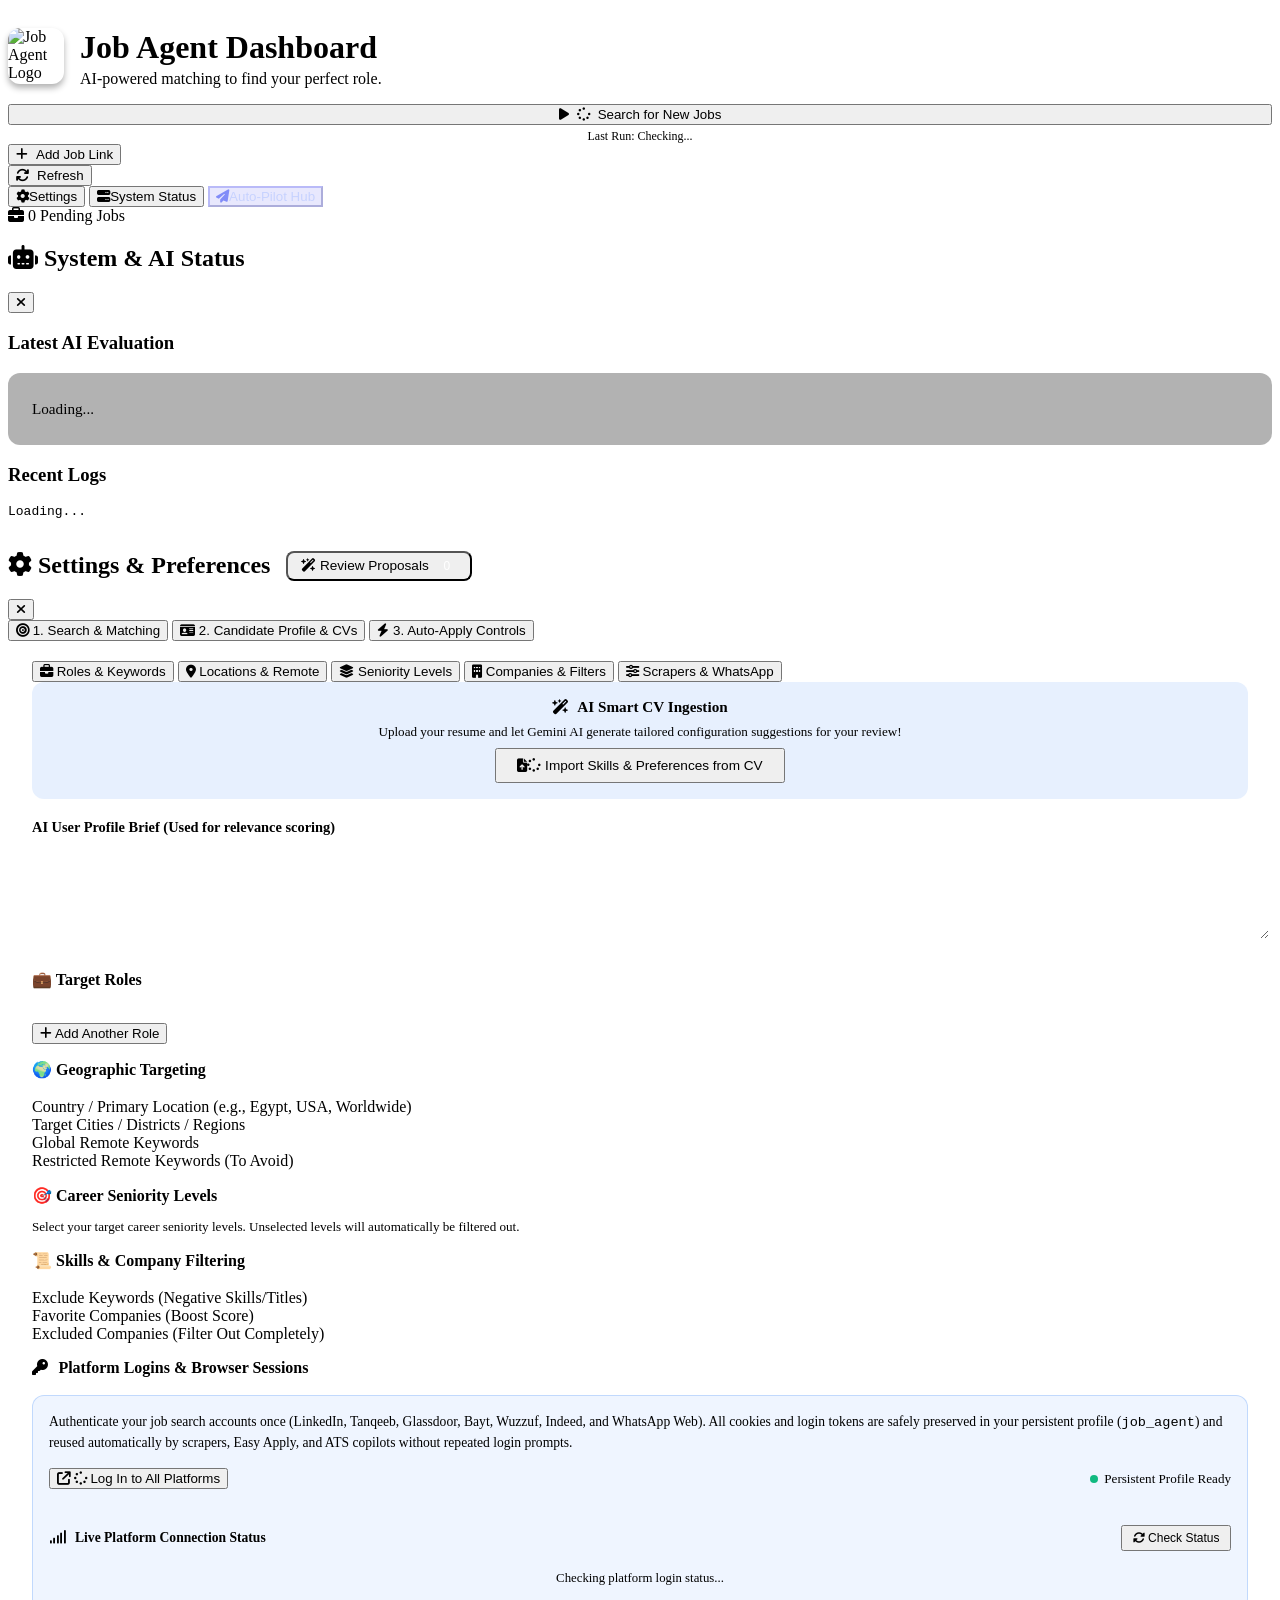
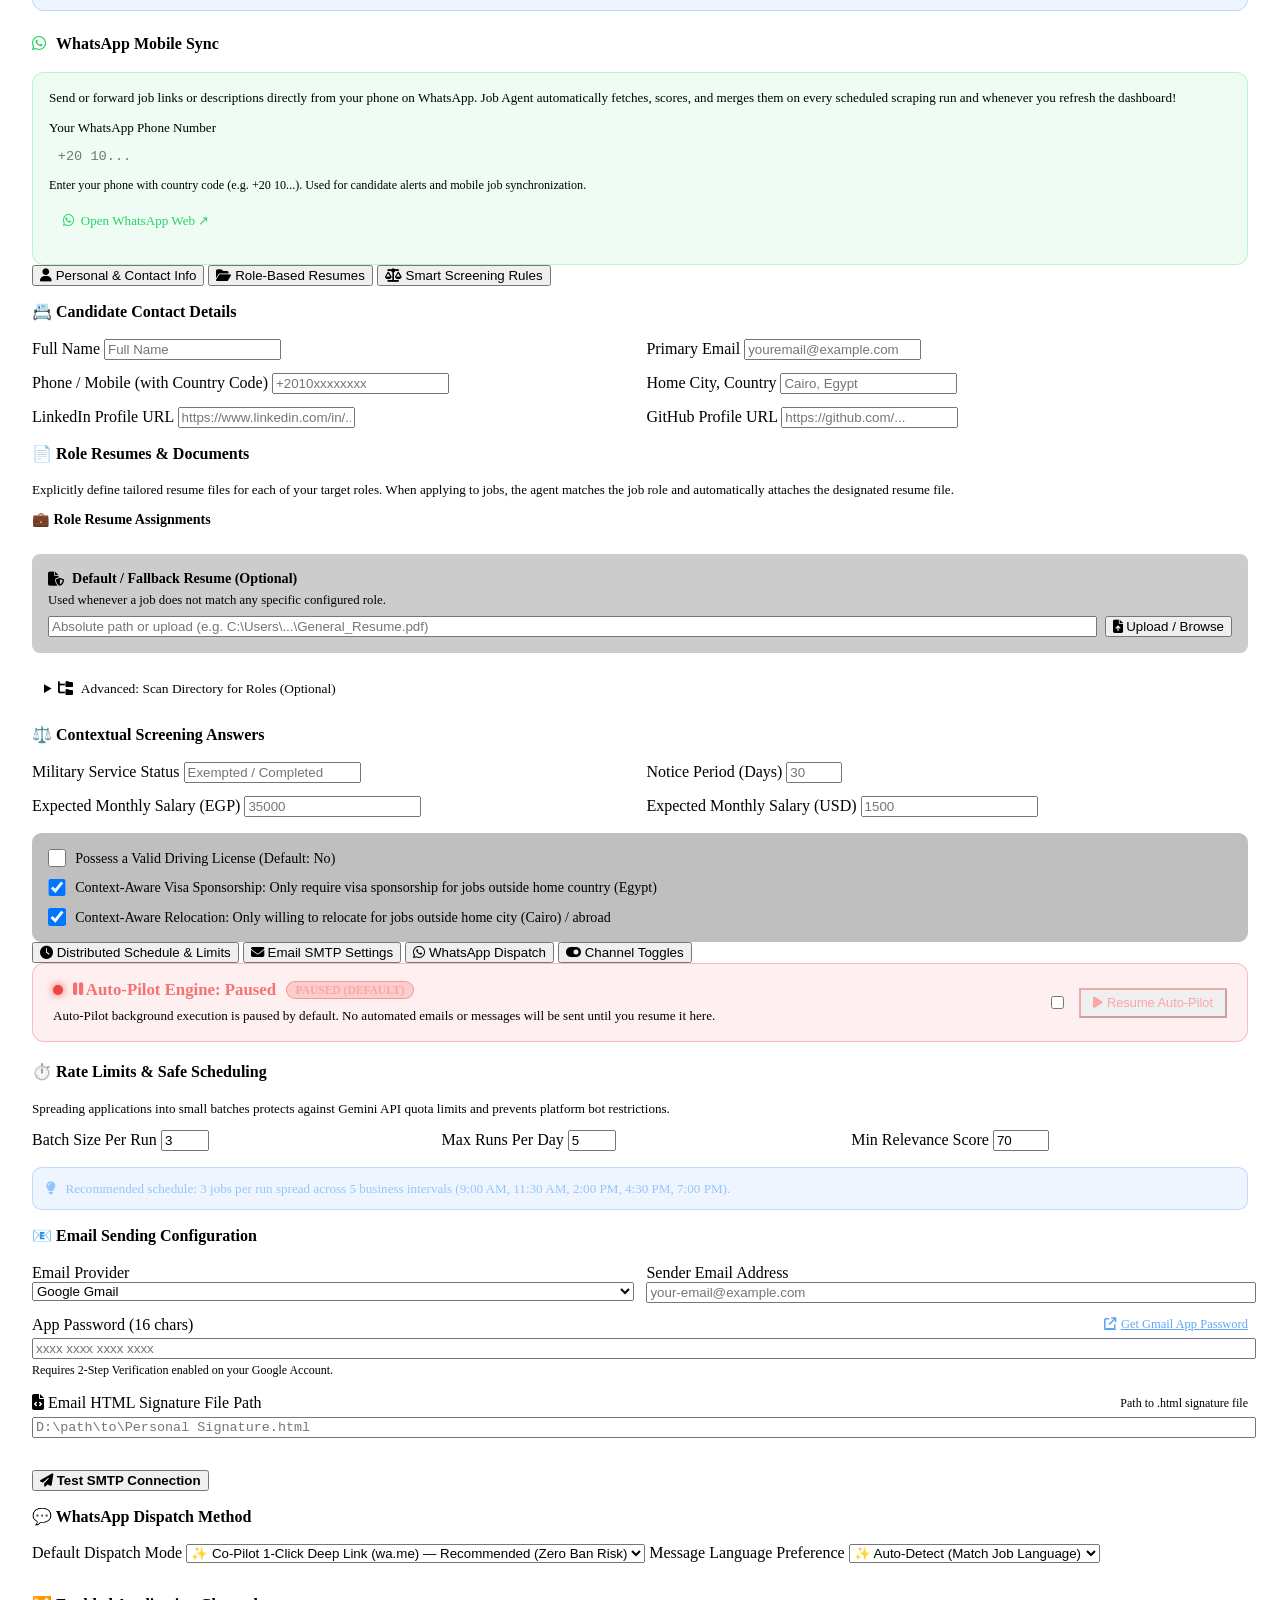
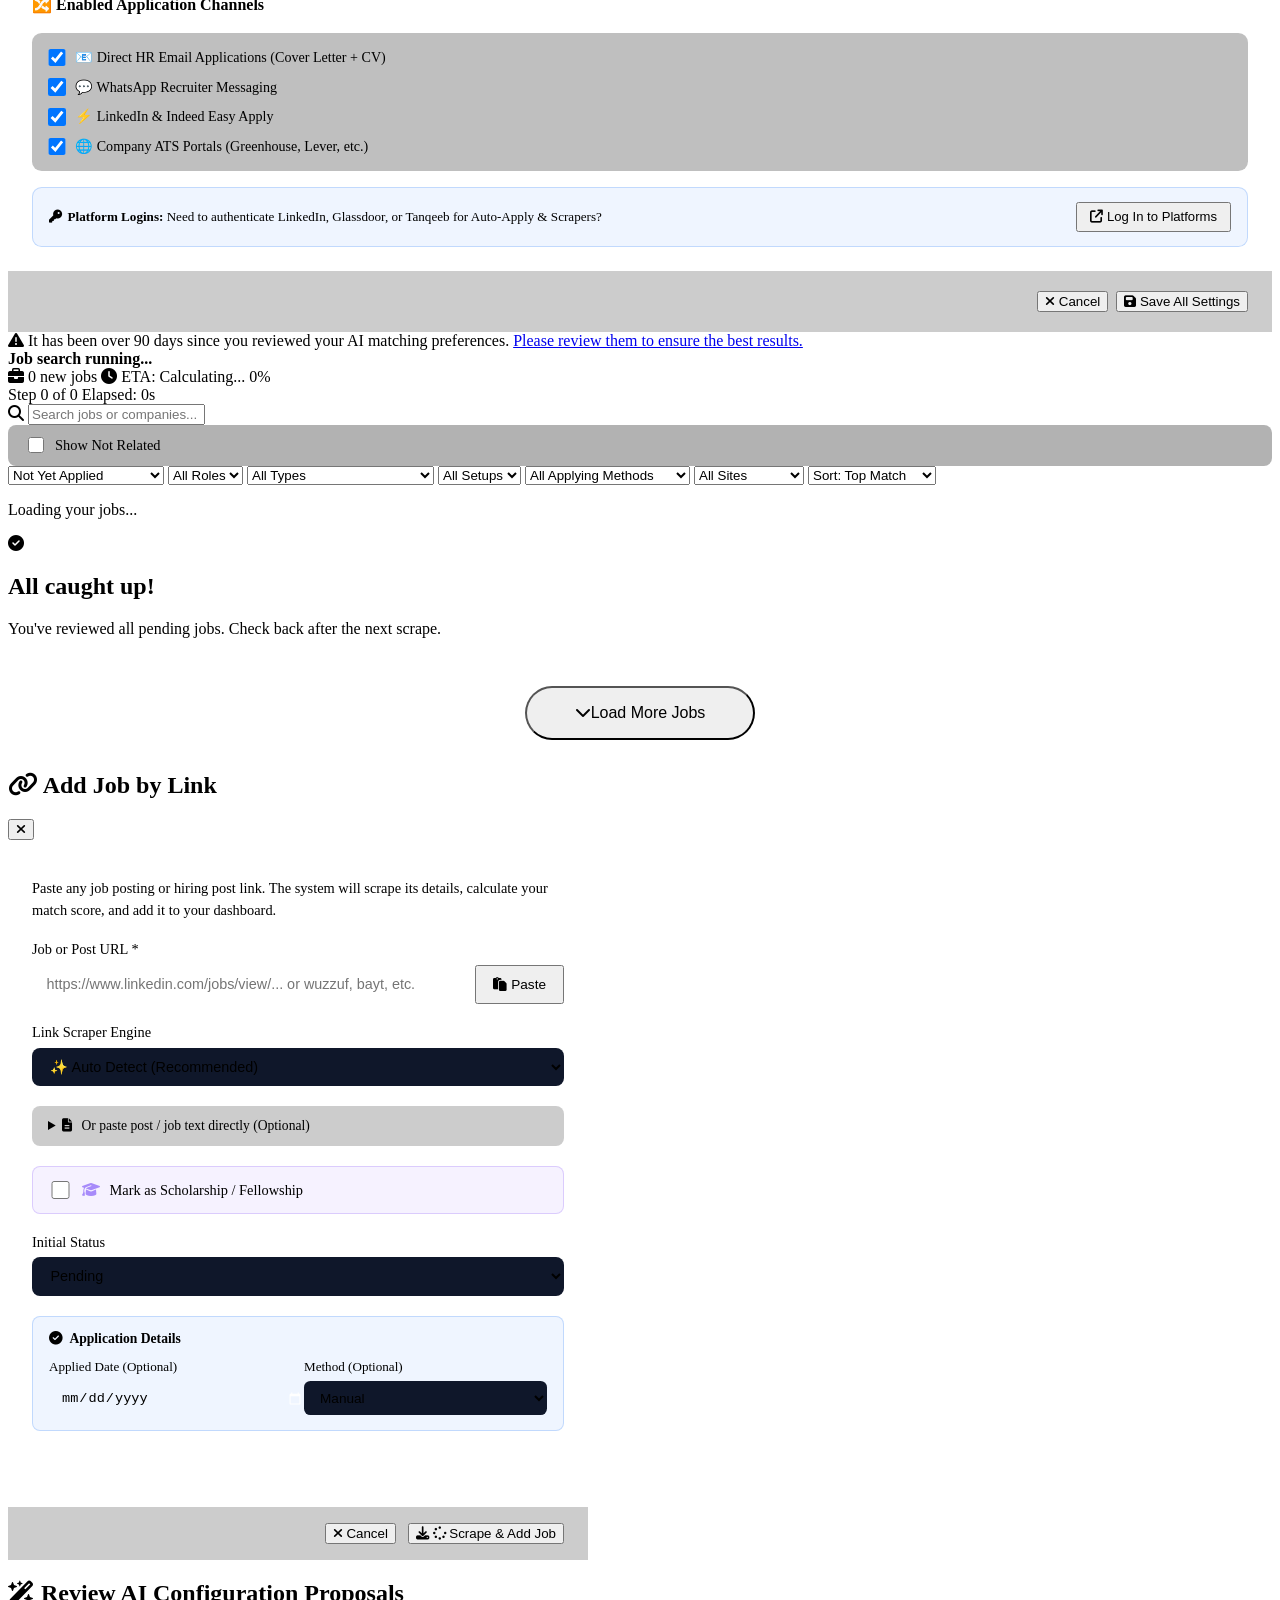
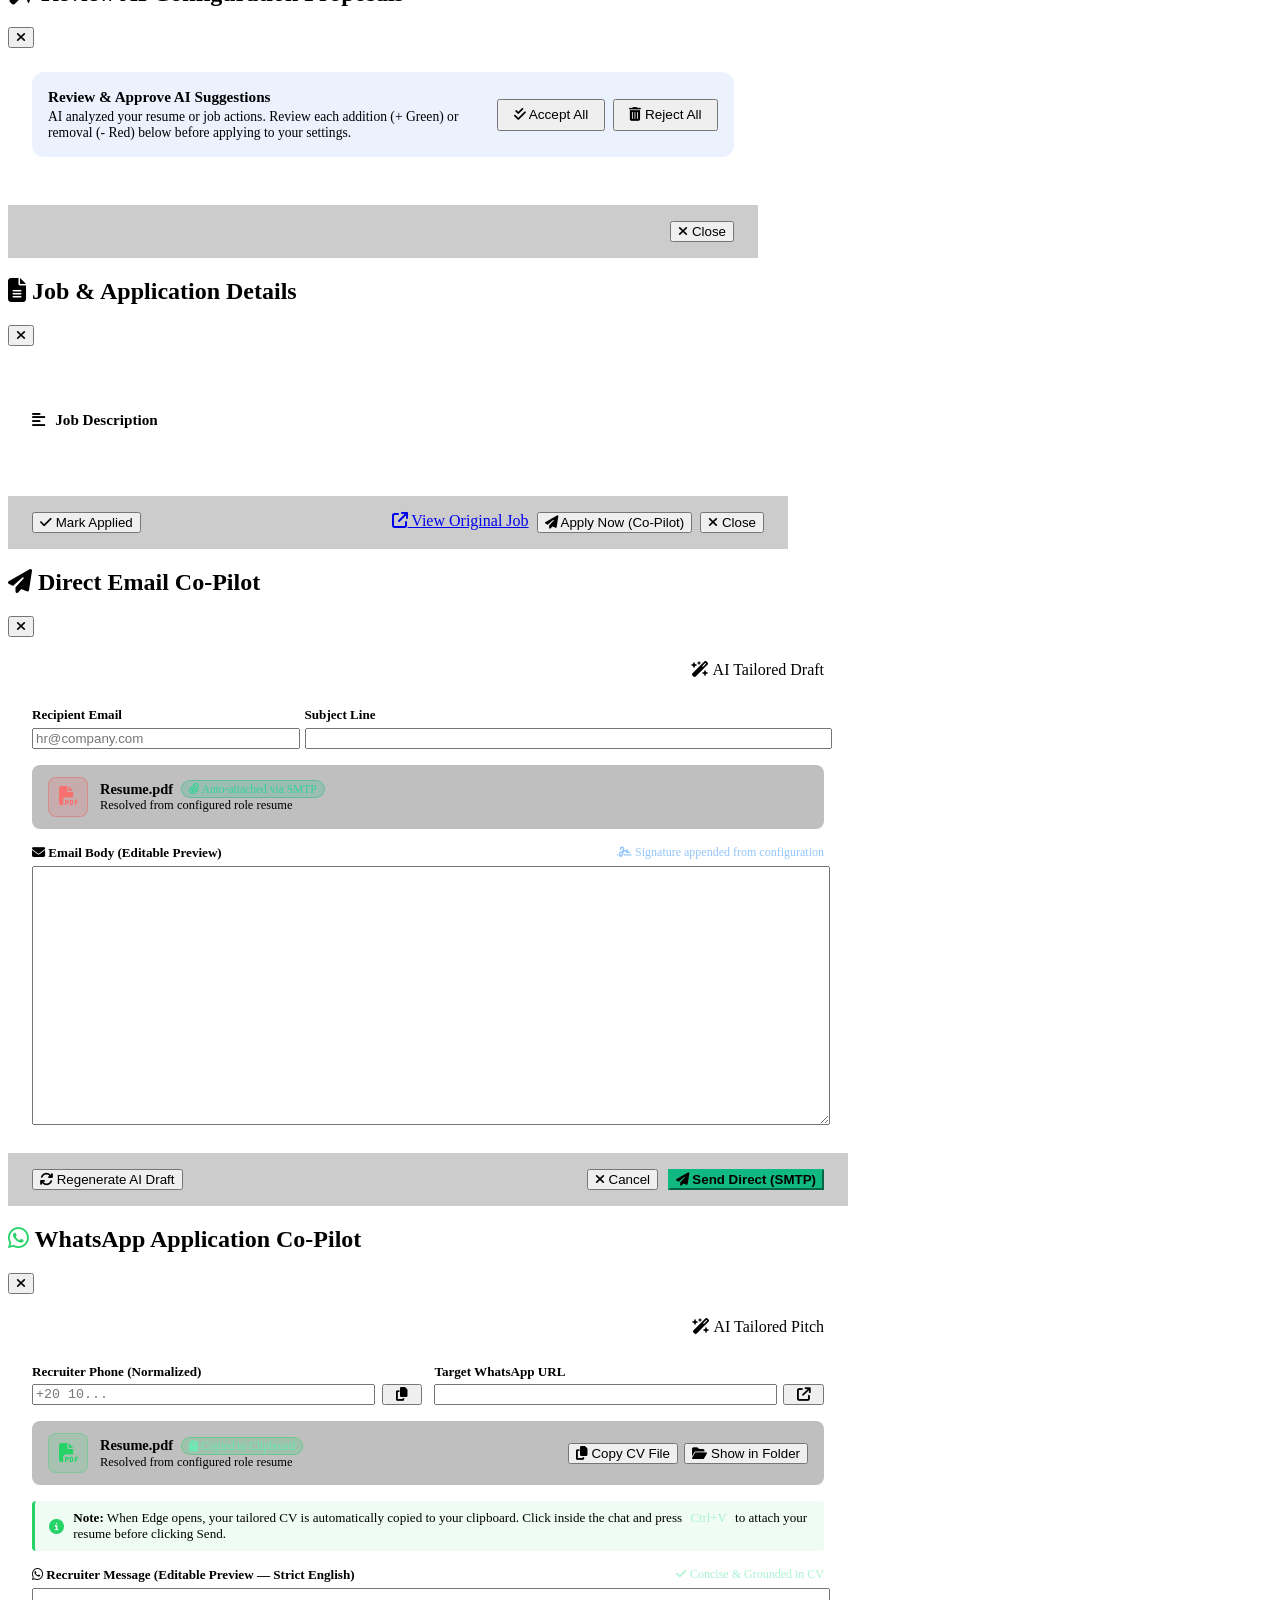
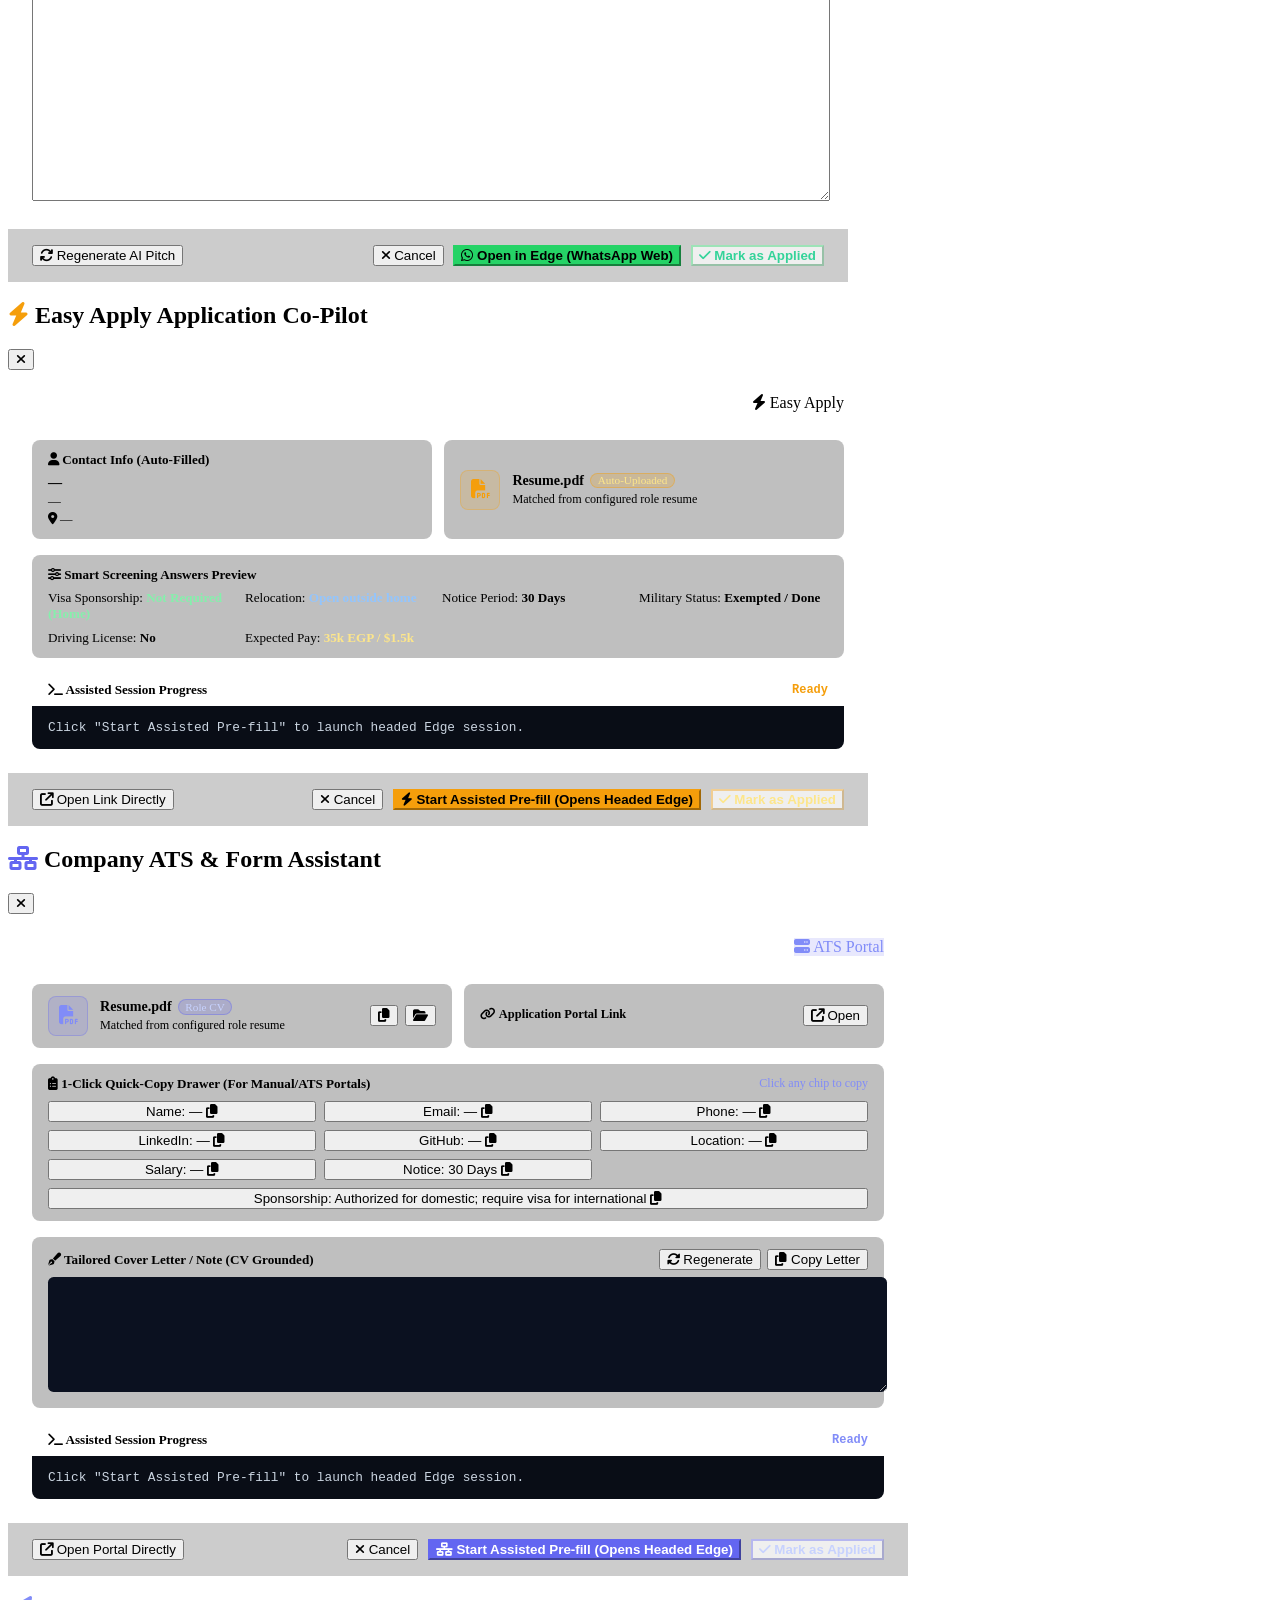
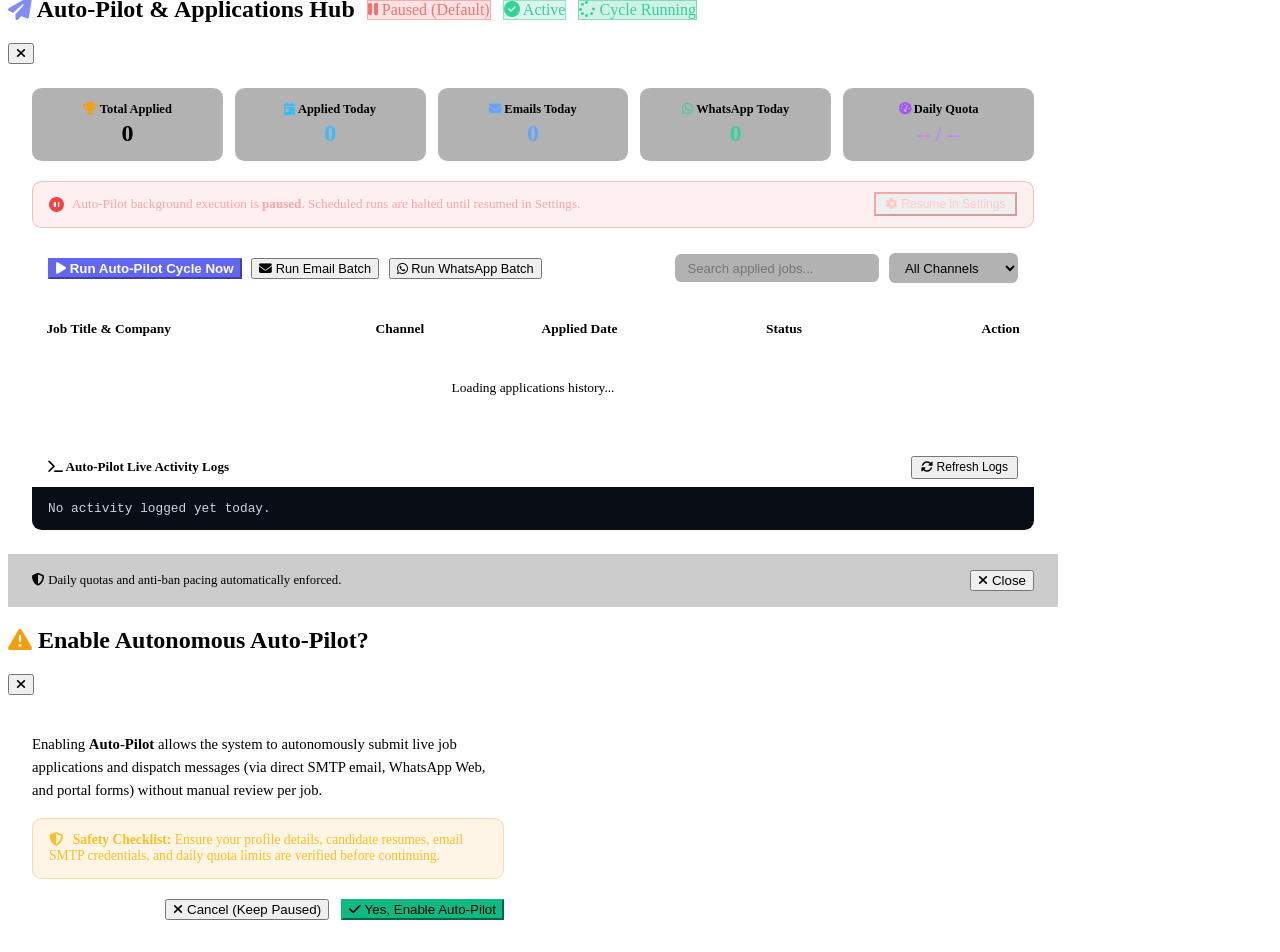
==== web/static/index.html @ 7f7d8764 "feat(scorer): implement role-scoped semantic ontology and normalizer (fixes #10) - implement inflect" ====
<!DOCTYPE html>
<html lang="en">
<head>
    <meta charset="UTF-8">
    <meta name="viewport" content="width=device-width, initial-scale=1.0">
    <title>Job Dashboard</title>
    <link rel="preconnect" href="https://fonts.googleapis.com">
    <link rel="preconnect" href="https://fonts.gstatic.com" crossorigin>
    <link href="https://fonts.googleapis.com/css2?family=Inter:wght@300;400;500;600;700&display=swap" rel="stylesheet">
    <link rel="stylesheet" href="/static/style.css">
    <link rel="stylesheet" href="https://cdnjs.cloudflare.com/ajax/libs/font-awesome/6.4.0/css/all.min.css">
    <script src="/static/marked.min.js"></script>
</head>
<body>
    <div class="app-container">
        <header>
            <div class="header-content" style="display: flex; align-items: center; gap: 1rem;">
                <img src="/static/logo.png" alt="Job Agent Logo" style="height: 3.5rem; width: 3.5rem; border-radius: 0.75rem; box-shadow: 0 4px 6px rgba(0,0,0,0.3);">
                <div>
                    <h1 style="margin-bottom: 0.25rem;">Job Agent <span class="highlight">Dashboard</span></h1>
                    <p style="margin-top: 0;">AI-powered matching to find your perfect role.</p>
                </div>
            </div>
            <div class="stats" style="flex-wrap: wrap; justify-content: flex-end;">
        <div style="display: flex; flex-direction: column; align-items: stretch; gap: 0.25rem;">
            <button class="btn btn-primary" id="run-scraper-btn" onclick="runScraper()" style="display: flex; align-items: center; justify-content: center; gap: 0.5rem; height: 100%;">
                <i class="fa-solid fa-play" id="scraper-icon"></i><i class="fa-solid fa-spinner fa-spin hidden" id="scraper-spinner"></i><span id="scraper-text">Search for New Jobs</span>
            </button>
            <span id="last-run-text" style="font-size: 0.75rem; color: var(--text-muted); text-align: center;">Last Run: Checking...</span>
        </div>
        <button class="btn btn-primary" id="add-job-link-btn" onclick="showAddJobModal()" style="display: flex; align-items: center; justify-content: center; gap: 0.5rem;">
            <i class="fa-solid fa-plus"></i><span>Add Job Link</span>
        </button>
        <button class="btn btn-secondary" id="refresh-btn" onclick="refreshDashboard()" title="Fetch WhatsApp messages, rescore jobs & refresh dashboard (Shortcut: F5 or Ctrl+R)" style="display: flex; align-items: center; justify-content: center; gap: 0.5rem;">
            <i class="fa-solid fa-arrows-rotate" id="refresh-icon"></i><span>Refresh</span>
        </button>
        <button class="btn btn-secondary" onclick="showSettings()" style="position: relative;">
            <i class="fa-solid fa-gear"></i>Settings
            <span id="settings-notification" class="hidden" style="position: absolute; top: -5px; right: -5px; width: 12px; height: 12px; background-color: var(--danger); border-radius: 50%; border: 2px solid var(--bg-main); box-shadow: 0 0 8px var(--danger);"></span>
        </button>
        <button class="btn btn-secondary" onclick="showSystemStatus()"><i class="fa-solid fa-server"></i>System Status</button>
        <button class="btn btn-secondary" onclick="showApplicationsHub()" style="background: rgba(99, 102, 241, 0.15); border-color: rgba(99, 102, 241, 0.35); color: #c7d2fe;">
            <i class="fa-solid fa-paper-plane" style="color: #818cf8;"></i>Auto-Pilot Hub
        </button>
        <div class="stat-box" style="white-space: nowrap;">
            <i class="fa-solid fa-briefcase"></i>
            <span id="job-count">0</span> Pending Jobs
        </div>
    </div>
        </header>

        <!-- System Status Modal -->
        <div id="status-modal" class="modal hidden">
            <div class="modal-content">
                <div class="modal-header">
                    <h2><i class="fa-solid fa-robot"></i> System & AI Status</h2>
                    <button class="close-btn" onclick="hideSystemStatus()"><i class="fa-solid fa-xmark"></i></button>
                </div>
                <div class="modal-body">
                    <h3>Latest AI Evaluation</h3>
                    <div id="eval-text" class="markdown-content" style="background: rgba(0,0,0,0.3); padding: 1.5rem; border-radius: 0.75rem; color: var(--text-main); font-size: 0.95rem; line-height: 1.6; border: 1px solid var(--card-border);">Loading...</div>
                    <h3>Recent Logs</h3>
                    <pre id="log-text" style="max-height: 300px; overflow-y: auto;">Loading...</pre>
                </div>
            </div>
        </div>

        <!-- Settings Modal -->
        <div id="settings-modal" class="modal hidden">
            <div class="modal-content settings-content">
                <div class="modal-header">
                    <div style="display: flex; align-items: center; gap: 1rem;">
                        <h2><i class="fa-solid fa-gear"></i> Settings & Preferences</h2>
                        <button class="btn btn-secondary" onclick="openProposalsModal()" id="open-proposals-btn" style="padding: 0.35rem 0.8rem; font-size: 0.85rem; border-radius: 0.5rem;">
                            <i class="fa-solid fa-wand-magic-sparkles" style="color: var(--accent);"></i> Review Proposals <span id="proposals-badge" style="background: var(--accent); color: white; border-radius: 99px; padding: 1px 7px; font-size: 0.75rem; margin-left: 4px;" class="hidden">0</span>
                        </button>
                    </div>
                    <button class="close-btn" onclick="hideSettings()"><i class="fa-solid fa-xmark"></i></button>
                </div>

                <!-- Main Section Navigation Tabs -->
                <div class="settings-nav-tabs">
                    <button type="button" class="settings-nav-tab active" id="tab-sec-matching" onclick="switchSettingsSection('matching')">
                        <i class="fa-solid fa-bullseye"></i> 1. Search & Matching
                    </button>
                    <button type="button" class="settings-nav-tab" id="tab-sec-profile" onclick="switchSettingsSection('profile')">
                        <i class="fa-solid fa-id-card"></i> 2. Candidate Profile & CVs
                    </button>
                    <button type="button" class="settings-nav-tab" id="tab-sec-auto-apply" onclick="switchSettingsSection('auto-apply')">
                        <i class="fa-solid fa-bolt"></i> 3. Auto-Apply Controls
                    </button>
                </div>

                <div class="modal-body" style="padding: 1.25rem 1.5rem 1.5rem;">
                    <!-- ========================================== -->
                    <!-- SECTION 1: SEARCH & MATCHING               -->
                    <!-- ========================================== -->
                    <div id="section-matching" class="settings-section-pane active">
                        <!-- SubSection Pills -->
                        <div class="settings-subnav-pills">
                            <button type="button" class="settings-subnav-pill active" id="pill-matching-roles" onclick="switchSettingsSubSection('matching', 'roles')">
                                <i class="fa-solid fa-briefcase"></i> Roles & Keywords
                            </button>
                            <button type="button" class="settings-subnav-pill" id="pill-matching-locations" onclick="switchSettingsSubSection('matching', 'locations')">
                                <i class="fa-solid fa-location-dot"></i> Locations & Remote
                            </button>
                            <button type="button" class="settings-subnav-pill" id="pill-matching-seniority" onclick="switchSettingsSubSection('matching', 'seniority')">
                                <i class="fa-solid fa-layer-group"></i> Seniority Levels
                            </button>
                            <button type="button" class="settings-subnav-pill" id="pill-matching-companies" onclick="switchSettingsSubSection('matching', 'companies')">
                                <i class="fa-solid fa-building"></i> Companies & Filters
                            </button>
                            <button type="button" class="settings-subnav-pill" id="pill-matching-scrapers" onclick="switchSettingsSubSection('matching', 'scrapers')">
                                <i class="fa-solid fa-sliders"></i> Scrapers & WhatsApp
                            </button>
                        </div>

                        <!-- SubPane 1.1: Roles & Keywords -->
                        <div id="subpane-matching-roles" class="settings-subsection-pane active">
                            <div style="background: rgba(59, 130, 246, 0.12); border: 1px dashed var(--accent); padding: 1rem; border-radius: 0.75rem; text-align: center; margin-bottom: 1.2rem; display: flex; flex-direction: column; align-items: center; gap: 0.5rem;">
                                <span style="font-size: 0.95rem; font-weight: 600; color: var(--text-main);"><i class="fa-solid fa-wand-magic-sparkles" style="color: var(--accent); margin-right: 0.5rem;"></i>AI Smart CV Ingestion</span>
                                <p style="margin: 0; font-size: 0.82rem; color: var(--text-muted);">Upload your resume and let Gemini AI generate tailored configuration suggestions for your review!</p>
                                <input type="file" id="cv-upload-input" accept=".pdf,.docx,.txt,.md" style="display: none;" onchange="handleCVUpload(this.files)">
                                <button type="button" class="btn btn-primary" onclick="document.getElementById('cv-upload-input').click()" id="upload-cv-btn" style="padding: 0.5rem 1.25rem; font-size: 0.85rem;">
                                    <i class="fa-solid fa-file-arrow-up" id="cv-btn-icon"></i><i class="fa-solid fa-spinner fa-spin hidden" id="cv-btn-spinner"></i> <span id="cv-btn-text">Import Skills & Preferences from CV</span>
                                </button>
                            </div>

                            <label style="font-size: 0.9rem; font-weight: 600; color: var(--text-main); margin-bottom: 0.3rem;">AI User Profile Brief (Used for relevance scoring)</label>
                            <textarea id="config-user-brief" rows="4" class="input-field" style="width: 100%; padding: 0.65rem; margin-bottom: 1.2rem; background: var(--input-bg); border: 1px solid var(--card-border); border-radius: 0.4rem; color: var(--text-main); font-family: inherit; font-size: 0.85rem; line-height: 1.5;"></textarea>

                            <h3 style="margin: 0.5rem 0 0.75rem; color: var(--text-main); font-size: 1rem; border-bottom: 1px solid var(--card-border); padding-bottom: 0.4rem;">💼 Target Roles</h3>
                            <div id="roles-container" style="display: flex; flex-direction: column; gap: 0.8rem; margin-bottom: 1rem;"></div>
                            <button type="button" class="btn btn-secondary" onclick="addRoleUI()"><i class="fa-solid fa-plus"></i> Add Another Role</button>
                        </div>

                        <!-- SubPane 1.2: Locations & Remote -->
                        <div id="subpane-matching-locations" class="settings-subsection-pane">
                            <h3 style="margin-bottom: 0.75rem; color: var(--text-main); font-size: 1rem; border-bottom: 1px solid var(--card-border); padding-bottom: 0.4rem;">🌍 Geographic Targeting</h3>
                            <label>Country / Primary Location (e.g., Egypt, USA, Worldwide)</label>
                            <div id="config-location"></div>
                            
                            <label style="margin-top: 0.8rem;">Target Cities / Districts / Regions</label>
                            <div id="config-target-locations"></div>

                            <label style="margin-top: 0.8rem;">Global Remote Keywords</label>
                            <div id="config-global-remote"></div>

                            <label style="margin-top: 0.8rem;">Restricted Remote Keywords (To Avoid)</label>
                            <div id="config-restricted-remote"></div>
                        </div>

                        <!-- SubPane 1.3: Seniority Levels -->
                        <div id="subpane-matching-seniority" class="settings-subsection-pane">
                            <h3 style="margin-bottom: 0.5rem; color: var(--text-main); font-size: 1rem; border-bottom: 1px solid var(--card-border); padding-bottom: 0.4rem;">🎯 Career Seniority Levels</h3>
                            <p style="margin: 0 0 0.8rem; font-size: 0.82rem; color: var(--text-muted);">
                                Select your target career seniority levels. Unselected levels will automatically be filtered out.
                            </p>
                            <div id="config-career-levels" class="career-levels-container"></div>
                        </div>

                        <!-- SubPane 1.4: Companies & Skills -->
                        <div id="subpane-matching-companies" class="settings-subsection-pane">
                            <h3 style="margin-bottom: 0.75rem; color: var(--text-main); font-size: 1rem; border-bottom: 1px solid var(--card-border); padding-bottom: 0.4rem;">📜 Skills & Company Filtering</h3>
                            <label>Exclude Keywords (Negative Skills/Titles)</label>
                            <div id="pending-exclude-keywords"></div>
                            <div id="config-exclude-keywords"></div>
                            
                            <label style="margin-top: 0.8rem;">Favorite Companies (Boost Score)</label>
                            <div id="pending-favorite-companies"></div>
                            <div id="config-favorite-companies"></div>
                            
                            <label style="margin-top: 0.8rem;">Excluded Companies (Filter Out Completely)</label>
                            <div id="pending-excluded-companies"></div>
                            <div id="config-excluded-companies"></div>
                        </div>

                        <!-- SubPane 1.5: Scraper Automation & WhatsApp -->
                        <div id="subpane-matching-scrapers" class="settings-subsection-pane">
                            <h3 style="margin-bottom: 0.75rem; color: var(--text-main); font-size: 1rem; border-bottom: 1px solid var(--card-border); padding-bottom: 0.4rem;">
                                <i class="fa-solid fa-key" style="color: var(--accent); margin-right: 0.4rem;"></i> Platform Logins & Browser Sessions
                            </h3>
                            <div style="background: rgba(59, 130, 246, 0.08); border: 1px solid rgba(59, 130, 246, 0.25); border-radius: 0.75rem; padding: 1rem; margin-bottom: 1.5rem;">
                                <p style="margin-top: 0; font-size: 0.85rem; color: var(--text-muted); line-height: 1.45;">
                                    Authenticate your job search accounts once (LinkedIn, Tanqeeb, Glassdoor, Bayt, Wuzzuf, Indeed, and WhatsApp Web). All cookies and login tokens are safely preserved in your persistent profile (<code>job_agent</code>) and reused automatically by scrapers, Easy Apply, and ATS copilots without repeated login prompts.
                                </p>
                                <div style="display: flex; align-items: center; justify-content: space-between; flex-wrap: wrap; gap: 0.75rem; margin-top: 1rem;">
                                    <div style="display: flex; gap: 0.5rem; flex-wrap: wrap; align-items: center;">
                                        <button type="button" class="btn btn-primary" id="btn-launch-login" onclick="launchLoginHelper()">
                                            <i class="fa-solid fa-arrow-up-right-from-square" id="login-btn-icon"></i>
                                            <i class="fa-solid fa-spinner fa-spin hidden" id="login-btn-spinner"></i>
                                            <span id="login-btn-text">Log In to All Platforms</span>
                                        </button>

                                    </div>
                                    <div id="login-status-badge" style="display: flex; align-items: center; gap: 0.4rem; font-size: 0.82rem; color: var(--text-muted);">
                                        <span style="display: inline-block; width: 8px; height: 8px; border-radius: 50%; background: #10B981;"></span>
                                        <span>Persistent Profile Ready</span>
                                    </div>
                                </div>

                                <div style="margin-top: 1.25rem; border-top: 1px solid var(--card-border); padding-top: 1rem;">
                                    <div style="display: flex; justify-content: space-between; align-items: center; margin-bottom: 0.75rem;">
                                        <span style="font-size: 0.85rem; font-weight: 600; color: var(--text-main);">
                                            <i class="fa-solid fa-signal" style="color: var(--accent); margin-right: 0.35rem;"></i> Live Platform Connection Status
                                        </span>
                                        <button type="button" class="btn btn-secondary btn-sm" onclick="loadPlatformAuthStatus(true)" style="font-size: 0.75rem; padding: 0.25rem 0.6rem;">
                                            <i class="fa-solid fa-rotate" id="refresh-auth-icon"></i> Check Status
                                        </button>
                                    </div>
                                    <div id="platforms-status-grid" style="display: grid; grid-template-columns: repeat(auto-fill, minmax(200px, 1fr)); gap: 0.65rem;">
                                        <div style="grid-column: 1/-1; text-align: center; color: var(--text-muted); font-size: 0.8rem; padding: 0.5rem;">
                                            Checking platform login status...
                                        </div>
                                    </div>
                                </div>
                            </div>

                            <h3 style="margin: 1.5rem 0 0.75rem; color: var(--text-main); font-size: 1rem; border-bottom: 1px solid var(--card-border); padding-bottom: 0.4rem;"><i class="fa-brands fa-whatsapp" style="color: #25D366; margin-right: 0.4rem;"></i> WhatsApp Mobile Sync</h3>
                            <div style="background: rgba(37, 211, 102, 0.08); border: 1px solid rgba(37, 211, 102, 0.25); border-radius: 0.75rem; padding: 1rem;">
                                <p style="margin-top: 0; font-size: 0.82rem; color: var(--text-muted); line-height: 1.4;">
                                    Send or forward job links or descriptions directly from your phone on WhatsApp. Job Agent automatically fetches, scores, and merges them on every scheduled scraping run and whenever you refresh the dashboard!
                                </p>
                                <div style="display: flex; flex-direction: column; gap: 0.75rem;">
                                    <div>
                                        <label style="display: block; font-size: 0.82rem; margin-bottom: 0.25rem;">Your WhatsApp Phone Number</label>
                                        <div style="position: relative;">
                                            <input type="text" id="whatsapp-sync-phone" placeholder="+20 10..." class="input-field" style="width: 100%; box-sizing: border-box; padding: 0.55rem; background: var(--input-bg); border: 1px solid var(--card-border); border-radius: 0.4rem; color: var(--text-main); font-size: 0.85rem; font-family: monospace;">
                                        </div>
                                        <p style="margin: 0.35rem 0 0; font-size: 0.76rem; color: var(--text-muted);">
                                            Enter your phone with country code (e.g. +20 10...). Used for candidate alerts and mobile job synchronization.
                                        </p>
                                    </div>
                                    <div id="whatsapp-link-container" style="display: flex; align-items: center; gap: 0.6rem; flex-wrap: wrap;">
                                        <a id="whatsapp-open-chat-btn" href="https://web.whatsapp.com" target="_blank" class="btn btn-secondary" style="display: inline-flex; align-items: center; gap: 0.45rem; font-size: 0.82rem; padding: 0.45rem 0.85rem; color: #25D366; border-color: rgba(37, 211, 102, 0.4); text-decoration: none;">
                                            <i class="fa-brands fa-whatsapp"></i> Open WhatsApp Web ↗
                                        </a>
                                    </div>
                                    <div id="whatsapp-status-badge" style="font-size: 0.8rem; color: var(--text-muted);"></div>
                                </div>
                            </div>
                        </div>
                    </div>

                    <!-- ========================================== -->
                    <!-- SECTION 2: CANDIDATE PROFILE & MULTI-ROLE CV -->
                    <!-- ========================================== -->
                    <div id="section-profile" class="settings-section-pane">
                        <!-- SubSection Pills -->
                        <div class="settings-subnav-pills">
                            <button type="button" class="settings-subnav-pill active" id="pill-profile-personal" onclick="switchSettingsSubSection('profile', 'personal')">
                                <i class="fa-solid fa-user"></i> Personal & Contact Info
                            </button>
                            <button type="button" class="settings-subnav-pill" id="pill-profile-resumes" onclick="switchSettingsSubSection('profile', 'resumes')">
                                <i class="fa-solid fa-folder-open"></i> Role-Based Resumes
                            </button>
                            <button type="button" class="settings-subnav-pill" id="pill-profile-screening" onclick="switchSettingsSubSection('profile', 'screening')">
                                <i class="fa-solid fa-scale-balanced"></i> Smart Screening Rules
                            </button>
                        </div>

                        <!-- SubPane 2.1: Personal & Contact Info -->
                        <div id="subpane-profile-personal" class="settings-subsection-pane active">
                            <h3 style="margin-bottom: 0.75rem; color: var(--text-main); font-size: 1rem; border-bottom: 1px solid var(--card-border); padding-bottom: 0.4rem;">📇 Candidate Contact Details</h3>
                            <div style="display: grid; grid-template-columns: 1fr 1fr; gap: 0.8rem;">
                                <div>
                                    <label>Full Name</label>
                                    <input type="text" id="profile-full-name" placeholder="Full Name">
                                </div>
                                <div>
                                    <label>Primary Email</label>
                                    <input type="email" id="profile-email" placeholder="youremail@example.com">
                                </div>
                                <div>
                                    <label>Phone / Mobile (with Country Code)</label>
                                    <input type="text" id="profile-phone" placeholder="+2010xxxxxxxx">
                                </div>
                                <div>
                                    <label>Home City, Country</label>
                                    <input type="text" id="profile-city-country" placeholder="Cairo, Egypt">
                                </div>
                                <div>
                                    <label>LinkedIn Profile URL</label>
                                    <input type="url" id="profile-linkedin" placeholder="https://www.linkedin.com/in/...">
                                </div>
                                <div>
                                    <label>GitHub Profile URL</label>
                                    <input type="url" id="profile-github" placeholder="https://github.com/...">
                                </div>
                            </div>
                        </div>

                        <!-- SubPane 2.2: Role Resumes & Documents -->
                        <div id="subpane-profile-resumes" class="settings-subsection-pane">
                            <h3 style="margin-bottom: 0.75rem; color: var(--text-main); font-size: 1rem; border-bottom: 1px solid var(--card-border); padding-bottom: 0.4rem;">📄 Role Resumes & Documents</h3>
                            <p style="font-size: 0.82rem; color: var(--text-muted); margin-bottom: 0.8rem;">
                                Explicitly define tailored resume files for each of your target roles. When applying to jobs, the agent matches the job role and automatically attaches the designated resume file.
                            </p>
                            
                            <label style="font-size: 0.88rem; font-weight: 600; color: var(--text-main); margin-bottom: 0.4rem; display: block;">💼 Role Resume Assignments</label>
                            <div id="role-resumes-overview-list" style="display: flex; flex-direction: column; gap: 0.75rem; margin-bottom: 1.25rem;"></div>

                            <div style="background: rgba(0, 0, 0, 0.2); border: 1px solid var(--card-border); border-radius: 0.5rem; padding: 1rem; margin-bottom: 1rem;">
                                <label style="font-weight: 600; font-size: 0.88rem; color: var(--text-main); margin-bottom: 0.35rem; display: flex; align-items: center; gap: 0.5rem;">
                                    <i class="fa-solid fa-file-shield" style="color: var(--accent);"></i> Default / Fallback Resume (Optional)
                                </label>
                                <p style="font-size: 0.8rem; color: var(--text-muted); margin: 0 0 0.5rem 0;">Used whenever a job does not match any specific configured role.</p>
                                <div style="display: flex; gap: 0.5rem; align-items: center;">
                                    <input type="text" id="profile-default-resume" style="flex: 1;" placeholder="Absolute path or upload (e.g. C:\Users\...\General_Resume.pdf)">
                                    <input type="file" id="default-resume-upload-input" accept=".pdf,.docx,.txt" style="display: none;" onchange="handleDefaultResumeUpload(this.files)">
                                    <button type="button" class="btn btn-secondary" onclick="document.getElementById('default-resume-upload-input').click()" style="white-space: nowrap;">
                                        <i class="fa-solid fa-file-arrow-up"></i> Upload / Browse
                                    </button>
                                </div>
                            </div>

                            <details style="background: rgba(255, 255, 255, 0.02); border: 1px solid var(--card-border); border-radius: 0.5rem; padding: 0.75rem;">
                                <summary style="cursor: pointer; font-size: 0.84rem; font-weight: 500; color: var(--text-muted); outline: none;">
                                    <i class="fa-solid fa-folder-tree" style="margin-right: 5px;"></i> Advanced: Scan Directory for Roles (Optional)
                                </summary>
                                <div style="margin-top: 0.8rem;">
                                    <label style="font-size: 0.82rem;">Base Resume Directory</label>
                                    <div style="display: flex; gap: 0.5rem; margin-bottom: 0.75rem;">
                                        <input type="text" id="profile-resume-dir" style="flex: 1;" placeholder="Folder containing role subfolders with PDFs">
                                        <button type="button" class="btn btn-secondary" onclick="triggerScanResumesUI()" style="white-space: nowrap;">
                                            <i class="fa-solid fa-arrows-rotate" id="scan-resumes-icon"></i> Scan Folders
                                        </button>
                                    </div>
                                    <div id="resume-scan-results" style="display: flex; flex-direction: column; gap: 0.5rem; background: rgba(0,0,0,0.25); border: 1px solid var(--card-border); border-radius: 0.4rem; padding: 0.75rem; font-size: 0.82rem;">
                                        <div style="color: var(--text-muted);">Enter a directory and click "Scan Folders" if you want to inspect local folders.</div>
                                    </div>
                                </div>
                            </details>
                        </div>

                        <!-- SubPane 2.3: Smart Screening Rules -->
                        <div id="subpane-profile-screening" class="settings-subsection-pane">
                            <h3 style="margin-bottom: 0.75rem; color: var(--text-main); font-size: 1rem; border-bottom: 1px solid var(--card-border); padding-bottom: 0.4rem;">⚖️ Contextual Screening Answers</h3>
                            <div style="display: grid; grid-template-columns: 1fr 1fr; gap: 0.8rem; margin-bottom: 1rem;">
                                <div>
                                    <label>Military Service Status</label>
                                    <input type="text" id="screening-military" placeholder="Exempted / Completed">
                                </div>
                                <div>
                                    <label>Notice Period (Days)</label>
                                    <input type="number" id="screening-notice" min="0" max="180" placeholder="30">
                                </div>
                                <div>
                                    <label>Expected Monthly Salary (EGP)</label>
                                    <input type="number" id="screening-salary-egp" placeholder="35000">
                                </div>
                                <div>
                                    <label>Expected Monthly Salary (USD)</label>
                                    <input type="number" id="screening-salary-usd" placeholder="1500">
                                </div>
                            </div>

                            <div style="background: rgba(0,0,0,0.25); border: 1px solid var(--card-border); border-radius: 0.6rem; padding: 1rem; display: flex; flex-direction: column; gap: 0.75rem;">
                                <label style="display: flex; align-items: center; gap: 0.6rem; cursor: pointer; color: var(--text-main); font-size: 0.88rem;">
                                    <input type="checkbox" id="screening-driving" style="width: 1.1rem; height: 1.1rem; margin: 0; accent-color: var(--accent);">
                                    <span>Possess a Valid Driving License (Default: No)</span>
                                </label>
                                <label style="display: flex; align-items: center; gap: 0.6rem; cursor: pointer; color: var(--text-main); font-size: 0.88rem;">
                                    <input type="checkbox" id="screening-sponsorship-rule" checked style="width: 1.1rem; height: 1.1rem; margin: 0; accent-color: var(--accent);">
                                    <span>Context-Aware Visa Sponsorship: Only require visa sponsorship for jobs outside home country (Egypt)</span>
                                </label>
                                <label style="display: flex; align-items: center; gap: 0.6rem; cursor: pointer; color: var(--text-main); font-size: 0.88rem;">
                                    <input type="checkbox" id="screening-relocate-rule" checked style="width: 1.1rem; height: 1.1rem; margin: 0; accent-color: var(--accent);">
                                    <span>Context-Aware Relocation: Only willing to relocate for jobs outside home city (Cairo) / abroad</span>
                                </label>
                            </div>
                        </div>
                    </div>

                    <!-- ========================================== -->
                    <!-- SECTION 3: AUTO-APPLY CONTROLS             -->
                    <!-- ========================================== -->
                    <div id="section-auto-apply" class="settings-section-pane">
                        <!-- SubSection Pills -->
                        <div class="settings-subnav-pills">
                            <button type="button" class="settings-subnav-pill active" id="pill-apply-schedule" onclick="switchSettingsSubSection('auto-apply', 'schedule')">
                                <i class="fa-solid fa-clock"></i> Distributed Schedule & Limits
                            </button>
                            <button type="button" class="settings-subnav-pill" id="pill-apply-email" onclick="switchSettingsSubSection('auto-apply', 'email')">
                                <i class="fa-solid fa-envelope"></i> Email SMTP Settings
                            </button>
                            <button type="button" class="settings-subnav-pill" id="pill-apply-whatsapp" onclick="switchSettingsSubSection('auto-apply', 'whatsapp')">
                                <i class="fa-brands fa-whatsapp"></i> WhatsApp Dispatch
                            </button>
                            <button type="button" class="settings-subnav-pill" id="pill-apply-channels" onclick="switchSettingsSubSection('auto-apply', 'channels')">
                                <i class="fa-solid fa-toggle-on"></i> Channel Toggles
                            </button>
                        </div>

                        <!-- SubPane 3.1: Schedule & Limits -->
                        <div id="subpane-apply-schedule" class="settings-subsection-pane active">
                            <!-- Master Auto-Pilot Pause / Resume Card -->
                            <div id="autopilot-status-card" style="background: rgba(239, 68, 68, 0.08); border: 1px solid rgba(239, 68, 68, 0.3); border-radius: 0.75rem; padding: 1rem 1.25rem; margin-bottom: 1.25rem; transition: all 0.3s ease;">
                                <div style="display: flex; justify-content: space-between; align-items: center; gap: 1rem; flex-wrap: wrap;">
                                    <div>
                                        <div style="display: flex; align-items: center; gap: 0.6rem;">
                                            <span id="autopilot-status-indicator" style="background-color: #ef4444; width: 10px; height: 10px; border-radius: 50%; display: inline-block; box-shadow: 0 0 8px #ef4444;"></span>
                                            <strong id="autopilot-status-title" style="font-size: 1.05rem; color: #f87171;"><i class="fa-solid fa-pause"></i> Auto-Pilot Engine: Paused</strong>
                                            <span id="autopilot-status-badge" style="font-size: 0.72rem; padding: 0.15rem 0.55rem; border-radius: 999px; background: rgba(239, 68, 68, 0.2); color: #fca5a5; font-weight: 700; border: 1px solid rgba(239, 68, 68, 0.4);">PAUSED (DEFAULT)</span>
                                        </div>
                                        <p id="autopilot-status-desc" style="font-size: 0.82rem; color: var(--text-muted); margin-top: 0.4rem; margin-bottom: 0; line-height: 1.45;">
                                            Auto-Pilot background execution is paused by default. No automated emails or messages will be sent until you resume it here.
                                        </p>
                                    </div>
                                    <div style="display: flex; align-items: center; gap: 0.75rem;">
                                        <label class="toggle-switch" title="Toggle Auto-Pilot execution state">
                                            <input type="checkbox" id="apply-autopilot-enabled" onchange="onAutoPilotToggleSwitchChange(this.checked)">
                                            <span class="toggle-slider"></span>
                                        </label>
                                        <button type="button" id="apply-autopilot-quick-btn" class="btn btn-secondary btn-sm" onclick="toggleAutoPilotQuickAction()" style="font-size: 0.8rem; padding: 0.35rem 0.75rem; border-color: rgba(239, 68, 68, 0.4); color: #fca5a5;">
                                            <i class="fa-solid fa-play"></i> Resume Auto-Pilot
                                        </button>
                                    </div>
                                </div>
                            </div>

                            <h3 style="margin-bottom: 0.75rem; color: var(--text-main); font-size: 1rem; border-bottom: 1px solid var(--card-border); padding-bottom: 0.4rem;">⏱️ Rate Limits & Safe Scheduling</h3>
                            <p style="font-size: 0.82rem; color: var(--text-muted); margin-bottom: 0.8rem;">
                                Spreading applications into small batches protects against Gemini API quota limits and prevents platform bot restrictions.
                            </p>
                            <div style="display: grid; grid-template-columns: 1fr 1fr 1fr; gap: 0.8rem; margin-bottom: 1rem;">
                                <div>
                                    <label title="Jobs to apply to in a single scheduled run">Batch Size Per Run</label>
                                    <input type="number" id="apply-batch-size" min="1" max="10" value="3">
                                </div>
                                <div>
                                    <label title="Maximum scheduled runs distributed throughout the day">Max Runs Per Day</label>
                                    <input type="number" id="apply-max-runs" min="1" max="10" value="5">
                                </div>
                                <div>
                                    <label title="Minimum relevance score for auto-pilot">Min Relevance Score</label>
                                    <input type="number" id="apply-min-score" min="1" max="100" value="70">
                                </div>
                            </div>
                            <div style="background: rgba(59, 130, 246, 0.08); border: 1px solid rgba(59, 130, 246, 0.25); border-radius: 0.6rem; padding: 0.8rem; font-size: 0.82rem; color: #93c5fd;">
                                <i class="fa-solid fa-lightbulb" style="margin-right: 0.4rem;"></i> Recommended schedule: 3 jobs per run spread across 5 business intervals (9:00 AM, 11:30 AM, 2:00 PM, 4:30 PM, 7:00 PM).
                            </div>
                        </div>

                        <!-- SubPane 3.2: Email SMTP -->
                        <div id="subpane-apply-email" class="settings-subsection-pane">
                            <h3 style="margin-bottom: 0.75rem; color: var(--text-main); font-size: 1rem; border-bottom: 1px solid var(--card-border); padding-bottom: 0.4rem;">📧 Email Sending Configuration</h3>
                            
                            <!-- Hidden inputs for backward compatibility -->
                            <input type="hidden" id="apply-smtp-host" value="smtp.gmail.com">
                            <input type="hidden" id="apply-smtp-port" value="465">

                            <div style="display: grid; grid-template-columns: 1fr 1fr; gap: 0.8rem;">
                                <div>
                                    <label>Email Provider</label>
                                    <select id="apply-email-provider" class="input-field" onchange="onEmailProviderChange()" style="width: 100%;">
                                        <option value="gmail" selected>Google Gmail</option>
                                        <option value="office365">Microsoft Office 365 / Outlook</option>
                                    </select>
                                </div>
                                <div>
                                    <label>Sender Email Address</label>
                                    <input type="email" id="apply-smtp-email" placeholder="your-email@example.com" class="input-field" style="width: 100%;">
                                </div>
                            </div>

                            <div style="margin-top: 0.8rem;">
                                <div style="display: flex; justify-content: space-between; align-items: center; margin-bottom: 0.3rem;">
                                    <label style="margin: 0;">App Password (16 chars)</label>
                                    <a id="apply-smtp-pass-link" href="https://myaccount.google.com/apppasswords" target="_blank" rel="noopener noreferrer" style="color: #60a5fa; font-size: 0.78rem; text-decoration: underline; display: inline-flex; align-items: center; gap: 0.3rem;">
                                        <i class="fa-solid fa-arrow-up-right-from-square"></i> <span id="apply-smtp-link-text">Get Gmail App Password</span>
                                    </a>
                                </div>
                                <input type="password" id="apply-smtp-password" class="input-field" placeholder="xxxx xxxx xxxx xxxx" style="width: 100%;">
                                <div id="apply-smtp-hint" style="font-size: 0.75rem; color: var(--text-muted); margin-top: 0.25rem;">
                                    Requires 2-Step Verification enabled on your Google Account.
                                </div>
                            </div>

                            <div style="margin-top: 1rem;">
                                <label style="display: flex; align-items: center; justify-content: space-between;">
                                    <span><i class="fa-solid fa-file-code"></i> Email HTML Signature File Path</span>
                                    <span style="font-size: 0.75rem; color: var(--text-muted); font-weight: normal;">Path to .html signature file</span>
                                </label>
                                <input type="text" id="apply-email-signature" class="input-field" placeholder="D:\path\to\Personal Signature.html" style="width: 100%; font-family: monospace; font-size: 0.84rem; margin-top: 0.3rem;">
                            </div>

                            <div style="margin-top: 1.2rem; padding-top: 0.8rem; border-top: 1px solid var(--card-border); display: flex; align-items: center; gap: 0.8rem; flex-wrap: wrap;">
                                <button type="button" id="apply-test-smtp-btn" class="btn btn-secondary" onclick="sendTestSmtpEmail()" style="font-weight: 600;">
                                    <i class="fa-solid fa-paper-plane"></i> Test SMTP Connection
                                </button>
                                <div id="apply-test-smtp-result" style="display: none; font-size: 0.82rem; padding: 0.4rem 0.8rem; border-radius: 0.4rem;"></div>
                            </div>
                        </div>

                        <!-- SubPane 3.3: WhatsApp Dispatch -->
                        <div id="subpane-apply-whatsapp" class="settings-subsection-pane">
                            <h3 style="margin-bottom: 0.75rem; color: var(--text-main); font-size: 1rem; border-bottom: 1px solid var(--card-border); padding-bottom: 0.4rem;">💬 WhatsApp Dispatch Method</h3>
                            <label>Default Dispatch Mode</label>
                            <select id="apply-whatsapp-mode" class="input-field" style="margin-bottom: 1rem;">
                                <option value="deep_link" selected>✨ Co-Pilot 1-Click Deep Link (wa.me) — Recommended (Zero Ban Risk)</option>
                                <option value="web_automation">🤖 Automated Playwright WhatsApp Web Session</option>
                            </select>

                            <label>Message Language Preference</label>
                            <select id="apply-whatsapp-lang" class="input-field">
                                <option value="auto" selected>✨ Auto-Detect (Match Job Language)</option>
                                <option value="arabic">🇪🇬 Arabic Professional Pitch</option>
                                <option value="english">🇬🇧 English Professional Pitch</option>
                            </select>
                        </div>

                        <!-- SubPane 3.4: Channel Toggles -->
                        <div id="subpane-apply-channels" class="settings-subsection-pane">
                            <h3 style="margin-bottom: 0.75rem; color: var(--text-main); font-size: 1rem; border-bottom: 1px solid var(--card-border); padding-bottom: 0.4rem;">🔀 Enabled Application Channels</h3>
                            <div style="background: rgba(0,0,0,0.25); border: 1px solid var(--card-border); border-radius: 0.6rem; padding: 1rem; display: flex; flex-direction: column; gap: 0.75rem;">
                                <label style="display: flex; align-items: center; gap: 0.6rem; cursor: pointer; color: var(--text-main); font-size: 0.88rem;">
                                    <input type="checkbox" id="chan-email" checked style="width: 1.1rem; height: 1.1rem; margin: 0; accent-color: var(--accent);">
                                    <span>📧 Direct HR Email Applications (Cover Letter + CV)</span>
                                </label>
                                <label style="display: flex; align-items: center; gap: 0.6rem; cursor: pointer; color: var(--text-main); font-size: 0.88rem;">
                                    <input type="checkbox" id="chan-whatsapp" checked style="width: 1.1rem; height: 1.1rem; margin: 0; accent-color: var(--accent);">
                                    <span>💬 WhatsApp Recruiter Messaging</span>
                                </label>
                                <label style="display: flex; align-items: center; gap: 0.6rem; cursor: pointer; color: var(--text-main); font-size: 0.88rem;">
                                    <input type="checkbox" id="chan-easyapply" checked style="width: 1.1rem; height: 1.1rem; margin: 0; accent-color: var(--accent);">
                                    <span>⚡ LinkedIn & Indeed Easy Apply</span>
                                </label>
                                <label style="display: flex; align-items: center; gap: 0.6rem; cursor: pointer; color: var(--text-main); font-size: 0.88rem;">
                                    <input type="checkbox" id="chan-platform" checked style="width: 1.1rem; height: 1.1rem; margin: 0; accent-color: var(--accent);">
                                    <span>🌐 Company ATS Portals (Greenhouse, Lever, etc.)</span>
                                </label>
                            </div>

                            <div style="background: rgba(59, 130, 246, 0.08); border: 1px solid rgba(59, 130, 246, 0.25); border-radius: 0.6rem; padding: 0.85rem 1rem; margin-top: 1rem; display: flex; align-items: center; justify-content: space-between; gap: 0.75rem; flex-wrap: wrap;">
                                <div style="font-size: 0.82rem; color: var(--text-muted);">
                                    <strong style="color: var(--text-main);"><i class="fa-solid fa-key" style="color: var(--accent); margin-right: 0.35rem;"></i>Platform Logins:</strong>
                                    Need to authenticate LinkedIn, Glassdoor, or Tanqeeb for Auto-Apply & Scrapers?
                                </div>
                                <button type="button" class="btn btn-secondary btn-sm" onclick="launchLoginHelper()" style="font-size: 0.82rem; padding: 0.35rem 0.75rem;">
                                    <i class="fa-solid fa-arrow-up-right-from-square"></i> Log In to Platforms
                                </button>
                            </div>
                        </div>
                    </div>
                </div>

                <div class="modal-footer" style="padding: 1.25rem 1.5rem; border-top: 1px solid var(--card-border); display: flex; justify-content: space-between; align-items: center; background: rgba(0, 0, 0, 0.2);">
                    <span id="last-reviewed-text" style="color: var(--text-muted); font-size: 0.85rem;"></span>
                    <div style="display: flex; gap: 0.5rem;">
                        <button type="button" class="btn btn-secondary" onclick="hideSettings()"><i class="fa-solid fa-xmark"></i> Cancel</button>
                        <button type="button" class="btn btn-primary" onclick="saveSettings()"><i class="fa-solid fa-floppy-disk"></i> Save All Settings</button>
                    </div>
                </div>
            </div>
        </div>

        <div id="settings-warning" class="warning-banner hidden">
            <i class="fa-solid fa-triangle-exclamation"></i>
            It has been over 90 days since you reviewed your AI matching preferences. <a href="#" onclick="showSettings()">Please review them to ensure the best results.</a>
        </div>

        <main>
            <!-- Live Scraper Progress Bar & ETA -->
            <div id="scraper-progress-container" class="scraper-progress-card hidden">
                <div class="progress-header">
                    <div class="progress-title-group">
                        <span class="pulse-indicator"></span>
                        <strong id="progress-task">Job search running...</strong>
                    </div>
                    <div class="progress-stats-group">
                        <span id="progress-count-badge" class="progress-badge"><i class="fa-solid fa-briefcase"></i> <span id="progress-jobs-found">0</span> new jobs</span>
                        <span id="progress-eta-badge" class="progress-badge eta-badge"><i class="fa-solid fa-clock"></i> ETA: <span id="progress-eta">Calculating...</span></span>
                        <span id="progress-percent" class="progress-percent">0%</span>
                    </div>
                </div>
                <div class="progress-track">
                    <div id="progress-fill" class="progress-fill" style="width: 0%;"></div>
                </div>
                <div class="progress-footer">
                    <span id="progress-details" class="progress-details">Step 0 of 0</span>
                    <span id="progress-elapsed" class="progress-elapsed">Elapsed: 0s</span>
                </div>
            </div>

            <div class="controls-bar">
                <div class="search-box">
                    <i class="fa-solid fa-magnifying-glass"></i>
                    <input type="text" id="search-input" placeholder="Search jobs or companies...">
                </div>
                <div class="filters">
                    <label style="display: flex; align-items: center; gap: 0.5rem; color: var(--text-main); font-size: 0.9rem; cursor: pointer; background: rgba(0, 0, 0, 0.3); padding: 0.6rem 1rem; border-radius: 0.5rem; border: 1px solid var(--card-border);">
                        <input type="checkbox" id="show-not-related" style="cursor: pointer; width: 1rem; height: 1rem;">
                        Show Not Related
                    </label>
                    <select id="applied-filter">
                        <option value="all">Any Application Status</option>
                        <option value="applied">Already Applied</option>
                        <option value="not_applied" selected>Not Yet Applied</option>
                    </select>
                    <select id="role-filter">
                        <option value="all" selected>All Roles</option>
                    </select>
                    <select id="type-filter">
                        <option value="all" selected>All Types</option>
                        <option value="Full-time">Full-time</option>
                        <option value="Part-time">Part-time</option>
                        <option value="Contract">Contract / Freelance</option>
                        <option value="Internship">Internship</option>
                        <option value="Scholarship">🎓 Scholarship / Fellowship</option>
                    </select>
                    <select id="setup-filter">
                        <option value="all" selected>All Setups</option>
                        <option value="remote">Remote</option>
                        <option value="hybrid">Hybrid</option>
                        <option value="onsite">On-site</option>
                    </select>
                    <select id="apply-method-filter">
                        <option value="all" selected>All Applying Methods</option>
                        <option value="email">Email</option>
                        <option value="whatsapp">WhatsApp</option>
                        <option value="easy_apply">Easy Apply</option>
                        <option value="form">Application Form</option>
                        <option value="platform">Company ATS</option>
                        <option value="social_post">LinkedIn Post</option>
                        <option value="job_board">Job Board</option>
                        <option value="manual">Employer Site / External</option>
                    </select>
                    <select id="site-filter">
                        <option value="all">All Sites</option>
                        <option value="linkedin">LinkedIn</option>
                        <option value="linkedin_posts">LinkedIn Posts</option>
                        <option value="wuzzuf">Wuzzuf</option>
                        <option value="glassdoor">Glassdoor</option>
                        <option value="bayt">Bayt</option>
                        <option value="tanqeeb">Tanqeeb</option>
                    </select>
                    <select id="sort-filter">
                        <option value="score">Sort: Top Match</option>
                        <option value="date_new">Sort: Newest First</option>
                        <option value="date_old">Sort: Oldest First</option>
                    </select>
                </div>
            </div>

            <div id="loader" class="loader-container">
                <div class="spinner"></div>
                <p>Loading your jobs...</p>
            </div>

            <div id="empty-state" class="empty-state hidden">
                <i class="fa-solid fa-check-circle"></i>
                <h2>All caught up!</h2>
                <p>You've reviewed all pending jobs. Check back after the next scrape.</p>
            </div>

            <div id="jobs-grid" class="jobs-grid hidden">
                <!-- Job cards will be injected here by JS -->
            </div>
            
            <div style="text-align: center; margin-top: 3rem; margin-bottom: 2rem;">
                <button id="show-more-btn" class="btn btn-secondary hidden" onclick="loadMoreJobs()" style="margin: 0 auto; padding: 1rem 3rem; font-size: 1rem; border-radius: 9999px;">
                    <i class="fa-solid fa-chevron-down"></i>Load More Jobs
                </button>
            </div>
        </main>
    </div>

    <!-- Add Job Link Modal -->
    <div id="add-job-modal" class="modal hidden">
        <div class="modal-content" style="max-width: 580px;">
            <div class="modal-header">
                <h2><i class="fa-solid fa-link" style="color: var(--primary);"></i> Add Job by Link</h2>
                <button class="close-btn" onclick="hideAddJobModal()"><i class="fa-solid fa-xmark"></i></button>
            </div>
            <div class="modal-body" style="padding: 1.5rem;">
                <p style="color: var(--text-muted); font-size: 0.9rem; line-height: 1.5; margin-bottom: 1.25rem;">
                    Paste any job posting or hiring post link. The system will scrape its details, calculate your match score, and add it to your dashboard.
                </p>

                <div style="margin-bottom: 1.25rem;">
                    <label style="display: block; margin-bottom: 0.4rem; font-size: 0.9rem; color: var(--text-main); font-weight: 500;">
                        Job or Post URL <span style="color: var(--danger);">*</span>
                    </label>
                    <div style="display: flex; gap: 0.5rem;">
                        <input type="url" id="add-job-url" class="input-field" placeholder="https://www.linkedin.com/jobs/view/... or wuzzuf, bayt, etc." style="flex-grow: 1; padding: 0.65rem 0.9rem; background: var(--input-bg); border: 1px solid var(--card-border); border-radius: 0.5rem; color: var(--text-main); font-size: 0.9rem;" oninput="onAddJobUrlInput(this.value)">
                        <button type="button" class="btn btn-secondary" onclick="pasteClipboardToUrl()" title="Paste from clipboard" style="padding: 0.65rem 1rem; font-size: 0.85rem; flex-shrink: 0;">
                            <i class="fa-solid fa-paste"></i> Paste
                        </button>
                    </div>
                </div>

                <div style="margin-bottom: 1.25rem;">
                    <label style="display: block; margin-bottom: 0.4rem; font-size: 0.9rem; color: var(--text-main); font-weight: 500;">
                        Link Scraper Engine
                    </label>
                    <select id="add-job-scraper-type" class="input-field" style="width: 100%; padding: 0.65rem 0.9rem; background: var(--input-bg, #0f172a); border: 1px solid var(--card-border); border-radius: 0.5rem; color: var(--text-main); font-size: 0.9rem; font-weight: 500; color-scheme: dark;">
                        <option value="auto" style="background: #0f172a; color: #f8fafc;" selected>✨ Auto Detect (Recommended)</option>
                        <option value="linkedin_job" style="background: #0f172a; color: #f8fafc;">🔗 LinkedIn Job Posting</option>
                        <option value="linkedin_post" style="background: #0f172a; color: #f8fafc;">📝 LinkedIn Post / Feed Update</option>
                        <option value="wuzzuf" style="background: #0f172a; color: #f8fafc;">🌐 Wuzzuf Job</option>
                        <option value="tanqeeb" style="background: #0f172a; color: #f8fafc;">🌐 Tanqeeb Job</option>
                        <option value="bayt" style="background: #0f172a; color: #f8fafc;">🌐 Bayt Job</option>
                        <option value="generic" style="background: #0f172a; color: #f8fafc;">🌍 Universal / Other Career Website (ATS)</option>
                    </select>
                </div>

                <details style="margin-bottom: 1.25rem; background: rgba(0, 0, 0, 0.2); border: 1px solid var(--card-border); border-radius: 0.5rem; padding: 0.75rem 1rem;">
                    <summary style="cursor: pointer; color: var(--text-muted); font-size: 0.85rem; user-select: none; font-weight: 500;">
                        <i class="fa-solid fa-file-lines" style="margin-right: 0.35rem;"></i> Or paste post / job text directly (Optional)
                    </summary>
                    <p style="margin: 0.5rem 0; font-size: 0.8rem; color: var(--text-muted);">
                        Use this if the LinkedIn post or job link is inside a private group or behind a login wall.
                    </p>
                    <textarea id="add-job-raw-text" rows="4" class="input-field" placeholder="Paste the text of the job post here..." style="width: 100%; padding: 0.6rem; background: var(--input-bg); border: 1px solid var(--card-border); border-radius: 0.4rem; color: var(--text-main); font-family: inherit; font-size: 0.85rem; line-height: 1.4;"></textarea>
                </details>

                <div style="margin-bottom: 1.25rem;">
                    <label style="display: flex; align-items: center; gap: 0.6rem; cursor: pointer; color: var(--text-main); font-size: 0.9rem; background: rgba(139, 92, 246, 0.08); border: 1px solid rgba(139, 92, 246, 0.25); border-radius: 0.5rem; padding: 0.65rem 0.9rem;">
                        <input type="checkbox" id="add-job-is-scholarship" style="cursor: pointer; width: 1.15rem; height: 1.15rem; accent-color: var(--accent);">
                        <span style="font-weight: 500;"><i class="fa-solid fa-graduation-cap" style="color: #a78bfa; margin-right: 0.35rem;"></i> Mark as Scholarship / Fellowship</span>
                    </label>
                </div>

                <div style="margin-bottom: 1.25rem;">
                    <label style="display: block; margin-bottom: 0.4rem; font-size: 0.9rem; color: var(--text-main); font-weight: 500;">
                        Initial Status
                    </label>
                    <select id="add-job-status-select" class="input-field" onchange="onAddJobStatusChange(this.value)" style="width: 100%; padding: 0.65rem 0.9rem; background: var(--input-bg, #0f172a); border: 1px solid var(--card-border); border-radius: 0.5rem; color: var(--text-main); font-size: 0.9rem; font-weight: 500; color-scheme: dark;">
                        <option value="pending" style="background: #0f172a; color: #f8fafc;" selected>Pending</option>
                        <option value="liked" style="background: #0f172a; color: #f8fafc;">Liked</option>
                        <option value="applied" style="background: #0f172a; color: #f8fafc;">Applied</option>
                    </select>
                </div>

                <div id="add-job-applied-fields" class="hidden" style="margin-bottom: 1.25rem; background: rgba(59, 130, 246, 0.08); border: 1px solid rgba(59, 130, 246, 0.25); border-radius: 0.5rem; padding: 0.9rem 1rem;">
                    <div style="font-size: 0.85rem; font-weight: 600; color: var(--primary); margin-bottom: 0.75rem; display: flex; align-items: center; gap: 0.4rem;">
                        <i class="fa-solid fa-check-circle"></i> Application Details
                    </div>
                    <div style="display: grid; grid-template-columns: 1fr 1fr; gap: 0.75rem;">
                        <div>
                            <label style="display: block; margin-bottom: 0.35rem; font-size: 0.82rem; color: var(--text-main); font-weight: 500;">
                                Applied Date (Optional)
                            </label>
                            <input type="date" id="add-job-applied-date" class="input-field" style="width: 100%; padding: 0.55rem 0.75rem; background: var(--input-bg); border: 1px solid var(--card-border); border-radius: 0.4rem; color: var(--text-main); font-size: 0.85rem; color-scheme: dark;">
                        </div>
                        <div>
                            <label style="display: block; margin-bottom: 0.35rem; font-size: 0.82rem; color: var(--text-main); font-weight: 500;">
                                Method (Optional)
                            </label>
                            <select id="add-job-apply-method" class="input-field" style="width: 100%; padding: 0.55rem 0.75rem; background: var(--input-bg, #0f172a); border: 1px solid var(--card-border); border-radius: 0.4rem; color: var(--text-main); font-size: 0.85rem; font-weight: 500; color-scheme: dark;">
                                <option value="manual" style="background: #0f172a; color: #f8fafc;" selected>Manual</option>
                                <option value="email" style="background: #0f172a; color: #f8fafc;">Email</option>
                                <option value="external_portal" style="background: #0f172a; color: #f8fafc;">External Portal</option>
                            </select>
                        </div>
                    </div>
                </div>

                <div id="add-job-status" class="hidden" style="padding: 0.75rem 1rem; border-radius: 0.5rem; font-size: 0.9rem; margin-bottom: 0.5rem;"></div>
            </div>
            <div class="modal-footer" style="padding: 1rem 1.5rem; border-top: 1px solid var(--card-border); display: flex; justify-content: flex-end; gap: 0.75rem; background: rgba(0,0,0,0.2);">
                <button class="btn btn-secondary" onclick="hideAddJobModal()"><i class="fa-solid fa-xmark"></i> Cancel</button>
                <button class="btn btn-primary" id="add-job-submit-btn" onclick="submitAddJob()">
                    <i class="fa-solid fa-download" id="add-job-btn-icon"></i>
                    <i class="fa-solid fa-spinner fa-spin hidden" id="add-job-btn-spinner"></i>
                    <span id="add-job-btn-text">Scrape & Add Job</span>
                </button>
            </div>
        </div>
    </div>

    <!-- AI Proposals Modal -->
    <div id="ai-proposals-modal" class="modal hidden">
        <div class="modal-content" style="max-width: 750px;">
            <div class="modal-header">
                <h2><i class="fa-solid fa-wand-magic-sparkles" style="color: var(--accent);"></i> Review AI Configuration Proposals</h2>
                <button class="close-btn" onclick="hideProposalsModal()"><i class="fa-solid fa-xmark"></i></button>
            </div>
            <div class="modal-body" style="padding: 1.5rem;">
                <div style="background: rgba(59, 130, 246, 0.1); border: 1px solid var(--accent); padding: 1rem; border-radius: 0.75rem; margin-bottom: 1.5rem; display: flex; align-items: center; justify-content: space-between; gap: 1rem;">
                    <div>
                        <strong style="color: var(--text-main); font-size: 0.95rem;">Review & Approve AI Suggestions</strong>
                        <p style="margin: 0.2rem 0 0 0; font-size: 0.85rem; color: var(--text-muted);">AI analyzed your resume or job actions. Review each addition (+ Green) or removal (- Red) below before applying to your settings.</p>
                    </div>
                    <div style="display: flex; gap: 0.5rem; flex-shrink: 0;">
                        <button class="btn btn-primary" onclick="handleBatchProposalsAction('accept_all')" style="padding: 0.4rem 0.9rem; font-size: 0.85rem;"><i class="fa-solid fa-check-double"></i> Accept All</button>
                        <button class="btn btn-secondary" onclick="handleBatchProposalsAction('reject_all')" style="padding: 0.4rem 0.9rem; font-size: 0.85rem;"><i class="fa-solid fa-trash-can"></i> Reject All</button>
                    </div>
                </div>

                <div id="proposals-list-container" style="display: flex; flex-direction: column; gap: 0.75rem; max-height: 450px; overflow-y: auto; padding-right: 0.5rem;">
                    <!-- Proposal cards injected dynamically -->
                </div>
            </div>
            <div class="modal-footer" style="padding: 1rem 1.5rem; border-top: 1px solid var(--card-border); display: flex; justify-content: flex-end; gap: 0.75rem; background: rgba(0,0,0,0.2);">
                <button class="btn btn-secondary" onclick="hideProposalsModal()"><i class="fa-solid fa-xmark"></i> Close</button>
            </div>
        </div>
    </div>

    <!-- View Job Details Modal (with Apply Details & Co-Pilot Action) -->
    <div id="job-details-modal" class="modal hidden">
        <div class="modal-content" style="max-width: 780px;">
            <div class="modal-header">
                <h2><i class="fa-solid fa-file-lines" style="color: var(--primary);"></i> Job & Application Details</h2>
                <button class="close-btn" onclick="hideJobDetailsModal()"><i class="fa-solid fa-xmark"></i></button>
            </div>
            <div class="modal-body" style="padding: 1.5rem;">
                <div style="display: flex; justify-content: space-between; align-items: flex-start; margin-bottom: 0.8rem; border-bottom: 1px solid var(--card-border); padding-bottom: 0.75rem;">
                    <div>
                        <h3 id="job-details-title" style="margin: 0; font-size: 1.25rem; color: var(--text-main); font-weight: 700;"></h3>
                        <div id="job-details-company" style="font-size: 1rem; color: var(--text-muted); margin-top: 0.25rem;"></div>
                    </div>
                    <div style="display: flex; align-items: center; gap: 0.5rem; flex-shrink: 0;">
                        <span id="job-details-score" class="job-score" style="font-size: 0.95rem; padding: 0.3rem 0.6rem;"></span>
                        <span id="job-details-source" style="font-size: 0.8rem; font-weight: 600; padding: 0.3rem 0.65rem; border-radius: 9999px; white-space: nowrap;"></span>
                    </div>
                </div>

                <!-- Chips: Location, Setup (Remote/Hybrid/Onsite), Type, Date -->
                <div id="job-details-tags" class="tags" style="margin-bottom: 1rem;"></div>

                <!-- Apply Details Box (Highlighted Action Box) -->
                <div id="job-details-apply-box" class="apply-details-box">
                    <!-- Populated dynamically via app.js -->
                </div>

                <!-- Job Description -->
                <h4 style="margin: 1.2rem 0 0.5rem; color: var(--text-main); font-size: 0.95rem;"><i class="fa-solid fa-align-left" style="color: var(--primary); margin-right: 0.4rem;"></i> Job Description</h4>
                <div id="job-details-content" style="background: var(--input-bg); border: 1px solid var(--card-border); border-radius: 0.5rem; padding: 1.1rem; max-height: 380px; overflow-y: auto; white-space: pre-wrap; font-size: 0.9rem; line-height: 1.6; color: var(--text-main); font-family: inherit;"></div>
            </div>
            <div class="modal-footer" style="padding: 1rem 1.5rem; border-top: 1px solid var(--card-border); display: flex; justify-content: space-between; align-items: center; background: rgba(0,0,0,0.2); flex-wrap: wrap; gap: 0.75rem;">
                <div style="display: flex; gap: 0.5rem;">
                    <button id="job-details-applied-toggle-btn" class="btn btn-apply" onclick="toggleAppliedFromModal()"><i class="fa-solid fa-check"></i> Mark Applied</button>
                </div>
                <div style="display: flex; gap: 0.5rem;">
                    <a id="job-details-view-link" href="#" target="_blank" class="btn btn-secondary hidden"><i class="fa-solid fa-arrow-up-right-from-square"></i> View Original Job</a>
                    <button id="job-details-copilot-btn" class="btn btn-primary" onclick="launchCoPilotApply()"><i class="fa-solid fa-paper-plane"></i> Apply Now (Co-Pilot)</button>
                    <button class="btn btn-secondary" onclick="hideJobDetailsModal()"><i class="fa-solid fa-xmark"></i> Close</button>
                </div>
            </div>
        </div>
    </div>

    <!-- Email Application Co-Pilot Modal -->
    <div id="email-copilot-modal" class="modal hidden">
        <div class="modal-content" style="max-width: 840px;">
            <div class="modal-header">
                <h2><i class="fa-solid fa-paper-plane" style="color: var(--primary);"></i> Direct Email Co-Pilot</h2>
                <button class="close-btn" onclick="hideEmailCopilotModal()"><i class="fa-solid fa-xmark"></i></button>
            </div>
            <div class="modal-body" style="padding: 1.5rem;">
                <!-- Status Banner after sending email -->
                <div id="email-copilot-status-banner" style="display: none; background: rgba(16, 185, 129, 0.15); border: 1px solid rgba(16, 185, 129, 0.4); border-radius: 0.5rem; padding: 0.65rem 1rem; margin-bottom: 1rem; font-size: 0.85rem; color: #6ee7b7; align-items: center; justify-content: space-between;">
                    <div><i class="fa-solid fa-circle-check"></i> <span id="email-copilot-status-text">Email dispatched successfully via direct SMTP!</span></div>
                    <button type="button" class="btn btn-sm" onclick="hideEmailCopilotModal()" style="background: #10b981; color: white; border: none; font-size: 0.78rem; padding: 0.25rem 0.6rem; border-radius: 4px; cursor: pointer;">Done</button>
                </div>

                <div style="display: flex; justify-content: space-between; align-items: flex-start; margin-bottom: 1rem; border-bottom: 1px solid var(--card-border); padding-bottom: 0.75rem;">
                    <div>
                        <h3 id="email-copilot-job-title" style="margin: 0; font-size: 1.15rem; color: var(--text-main); font-weight: 700;"></h3>
                        <div id="email-copilot-job-company" style="font-size: 0.95rem; color: var(--text-muted); margin-top: 0.2rem;"></div>
                    </div>
                    <span id="email-copilot-engine-badge" class="tag tag-channel tag-channel-email"><i class="fa-solid fa-wand-magic-sparkles"></i> AI Tailored Draft</span>
                </div>

                <!-- Recipient and Subject -->
                <div style="display: grid; grid-template-columns: 1fr 2fr; gap: 0.8rem; margin-bottom: 1rem;">
                    <div>
                        <label style="font-size: 0.82rem; font-weight: 600; color: var(--text-muted); margin-bottom: 0.3rem; display: block;">Recipient Email</label>
                        <input type="email" id="email-copilot-recipient" class="input-field" placeholder="hr@company.com" style="width: 100%;">
                    </div>
                    <div>
                        <label style="font-size: 0.82rem; font-weight: 600; color: var(--text-muted); margin-bottom: 0.3rem; display: block;">Subject Line</label>
                        <input type="text" id="email-copilot-subject" class="input-field" style="width: 100%;">
                    </div>
                </div>

                <!-- Attached Tailored CV Info Card -->
                <div style="background: rgba(0,0,0,0.25); border: 1px solid var(--card-border); border-radius: 0.5rem; padding: 0.75rem 1rem; margin-bottom: 1rem; display: flex; align-items: center; justify-content: space-between;">
                    <div style="display: flex; align-items: center; gap: 0.75rem;">
                        <div style="width: 38px; height: 38px; border-radius: 8px; background: rgba(239, 68, 68, 0.15); border: 1px solid rgba(239, 68, 68, 0.3); display: flex; align-items: center; justify-content: center; color: #f87171; font-size: 1.2rem;">
                            <i class="fa-solid fa-file-pdf"></i>
                        </div>
                        <div>
                            <div style="display: flex; align-items: center; gap: 0.5rem;">
                                <span id="email-copilot-cv-filename" style="font-size: 0.9rem; font-weight: 600; color: var(--text-main);">Resume.pdf</span>
                                <span style="font-size: 0.72rem; background: rgba(16, 185, 129, 0.2); color: #34d399; border: 1px solid rgba(16, 185, 129, 0.4); padding: 0.1rem 0.45rem; border-radius: 999px;">
                                    <i class="fa-solid fa-paperclip"></i> Auto-attached via SMTP
                                </span>
                            </div>
                            <div id="email-copilot-cv-meta" style="font-size: 0.78rem; color: var(--text-muted);">Resolved from configured role resume</div>
                        </div>
                    </div>
                </div>

                <!-- Email Body Textarea -->
                <div>
                    <div style="display: flex; justify-content: space-between; align-items: center; margin-bottom: 0.3rem;">
                        <label style="font-size: 0.82rem; font-weight: 600; color: var(--text-muted);"><i class="fa-solid fa-envelope"></i> Email Body (Editable Preview)</label>
                        <span style="font-size: 0.75rem; color: #93c5fd;"><i class="fa-solid fa-signature"></i> Signature appended from configuration</span>
                    </div>
                    <textarea id="email-copilot-body" class="input-field" rows="11" style="width: 100%; font-family: inherit; font-size: 0.9rem; line-height: 1.6; resize: vertical;"></textarea>
                </div>
            </div>
            <div class="modal-footer" style="padding: 1rem 1.5rem; border-top: 1px solid var(--card-border); display: flex; justify-content: space-between; align-items: center; background: rgba(0,0,0,0.2); flex-wrap: wrap; gap: 0.75rem;">
                <div style="display: flex; gap: 0.5rem;">
                    <button type="button" class="btn btn-secondary" onclick="regenerateEmailDraft()"><i class="fa-solid fa-arrows-rotate"></i> Regenerate AI Draft</button>
                </div>
                <div style="display: flex; align-items: center; gap: 0.6rem; flex-wrap: wrap;">
                    <button type="button" class="btn btn-secondary" onclick="hideEmailCopilotModal()"><i class="fa-solid fa-xmark"></i> Cancel</button>
                    <button type="button" id="email-copilot-smtp-btn" class="btn btn-primary" onclick="sendDraftDirectSMTP()" style="background: #10b981; border-color: #10b981; font-weight: 600;">
                        <i class="fa-solid fa-paper-plane"></i> Send Direct (SMTP)
                    </button>
                    <button type="button" id="email-copilot-applied-btn" class="btn btn-secondary" onclick="markCurrentEmailJobApplied()" style="border-color: rgba(16, 185, 129, 0.4); color: #34d399; font-weight: 600; display: none;" title="Mark applied in database">
                        <i class="fa-solid fa-check"></i> Mark as Applied
                    </button>
                </div>
            </div>
        </div>
    </div>

    <!-- WhatsApp Application Co-Pilot Modal -->
    <div id="whatsapp-copilot-modal" class="modal hidden">
        <div class="modal-content" style="max-width: 840px;">
            <div class="modal-header">
                <h2><i class="fa-brands fa-whatsapp" style="color: #25D366;"></i> WhatsApp Application Co-Pilot</h2>
                <button class="close-btn" onclick="hideWhatsAppCopilotModal()"><i class="fa-solid fa-xmark"></i></button>
            </div>
            <div class="modal-body" style="padding: 1.5rem;">
                <!-- Status Banner after launching WhatsApp client -->
                <div id="whatsapp-copilot-status-banner" style="display: none; background: rgba(37, 211, 102, 0.15); border: 1px solid rgba(37, 211, 102, 0.4); border-radius: 0.5rem; padding: 0.65rem 1rem; margin-bottom: 1rem; font-size: 0.85rem; color: #a7f3d0; align-items: center; justify-content: space-between;">
                    <div><i class="fa-brands fa-whatsapp" style="color: #25D366;"></i> <span id="whatsapp-copilot-status-banner-text">WhatsApp launched with CV attached! Review, click <strong>Send</strong> in WhatsApp, then click <strong>Mark as Applied</strong> below.</span></div>
                    <button type="button" class="btn btn-sm" onclick="markCurrentWhatsAppJobApplied()" style="background: #25D366; color: black; font-weight: 700; border: none; font-size: 0.78rem; padding: 0.25rem 0.6rem; border-radius: 4px; cursor: pointer;">Mark Applied Now</button>
                </div>

                <div style="display: flex; justify-content: space-between; align-items: flex-start; margin-bottom: 1rem; border-bottom: 1px solid var(--card-border); padding-bottom: 0.75rem;">
                    <div>
                        <h3 id="whatsapp-copilot-job-title" style="margin: 0; font-size: 1.15rem; color: var(--text-main); font-weight: 700;"></h3>
                        <div id="whatsapp-copilot-job-company" style="font-size: 0.95rem; color: var(--text-muted); margin-top: 0.2rem;"></div>
                    </div>
                    <span id="whatsapp-copilot-engine-badge" class="tag tag-channel tag-channel-whatsapp"><i class="fa-solid fa-wand-magic-sparkles"></i> AI Tailored Pitch</span>
                </div>

                <!-- Recruiter Phone & WhatsApp Link Info -->
                <div style="display: grid; grid-template-columns: 1fr 1fr; gap: 0.8rem; margin-bottom: 1rem;">
                    <div>
                        <label style="font-size: 0.82rem; font-weight: 600; color: var(--text-muted); margin-bottom: 0.3rem; display: block;">Recruiter Phone (Normalized)</label>
                        <div style="display: flex; gap: 0.4rem;">
                            <input type="text" id="whatsapp-copilot-phone" class="input-field" placeholder="+20 10..." style="width: 100%; font-family: monospace;">
                            <button type="button" class="btn btn-secondary" onclick="copyWhatsAppPhone()" title="Copy Phone Number" style="padding: 0 0.75rem;"><i class="fa-solid fa-copy"></i></button>
                        </div>
                    </div>
                    <div>
                        <label style="font-size: 0.82rem; font-weight: 600; color: var(--text-muted); margin-bottom: 0.3rem; display: block;">Target WhatsApp URL</label>
                        <div style="display: flex; gap: 0.4rem;">
                            <input type="text" id="whatsapp-copilot-target-url" class="input-field" readonly style="width: 100%; color: var(--text-muted); font-size: 0.82rem;">
                            <button type="button" class="btn btn-secondary" onclick="openDirectWhatsAppUrl()" title="Open Target Link Directly" style="padding: 0 0.75rem;"><i class="fa-solid fa-arrow-up-right-from-square"></i></button>
                        </div>
                    </div>
                </div>

                <!-- Attached Tailored CV Info Card -->
                <div style="background: rgba(0,0,0,0.25); border: 1px solid var(--card-border); border-radius: 0.5rem; padding: 0.75rem 1rem; margin-bottom: 1rem; display: flex; align-items: center; justify-content: space-between; flex-wrap: wrap; gap: 0.5rem;">
                    <div style="display: flex; align-items: center; gap: 0.75rem;">
                        <div style="width: 38px; height: 38px; border-radius: 8px; background: rgba(37, 211, 102, 0.15); border: 1px solid rgba(37, 211, 102, 0.3); display: flex; align-items: center; justify-content: center; color: #25D366; font-size: 1.2rem;">
                            <i class="fa-solid fa-file-pdf"></i>
                        </div>
                        <div>
                            <div style="display: flex; align-items: center; gap: 0.5rem;">
                                <span id="whatsapp-copilot-cv-filename" style="font-size: 0.9rem; font-weight: 600; color: var(--text-main);">Resume.pdf</span>
                                <span style="font-size: 0.72rem; background: rgba(37, 211, 102, 0.2); color: #6ee7b7; border: 1px solid rgba(37, 211, 102, 0.4); padding: 0.1rem 0.45rem; border-radius: 999px;">
                                    <i class="fa-solid fa-clipboard"></i> Copied to Clipboard
                                </span>
                            </div>
                            <div id="whatsapp-copilot-cv-meta" style="font-size: 0.78rem; color: var(--text-muted);">Resolved from configured role resume</div>
                        </div>
                    </div>
                    <div style="display: flex; gap: 0.4rem;">
                        <button type="button" class="btn btn-secondary btn-sm" onclick="copyWhatsAppCVFile()" title="Copy PDF file to Windows clipboard (Ctrl+V into chat)"><i class="fa-solid fa-copy"></i> Copy CV File</button>
                        <button type="button" class="btn btn-secondary btn-sm" onclick="revealWhatsAppCVFolder()" title="Reveal PDF in Windows Explorer"><i class="fa-solid fa-folder-open"></i> Show in Folder</button>
                    </div>
                </div>

                <!-- Guidance Note for WhatsApp Application -->
                <div id="whatsapp-copilot-note" style="background: rgba(37, 211, 102, 0.08); border-left: 3px solid #25D366; border-radius: 4px; padding: 0.55rem 0.85rem; margin-bottom: 1rem; font-size: 0.82rem; color: var(--text-muted); display: flex; align-items: center; gap: 0.6rem;">
                    <i class="fa-solid fa-circle-info" style="color: #25D366; font-size: 0.95rem; flex-shrink: 0;"></i>
                    <div>
                        <strong style="color: var(--text-main);">Note:</strong> When Edge opens, your tailored CV is automatically copied to your clipboard. Click inside the chat and press <kbd style="background: rgba(255,255,255,0.1); border: 1px solid var(--card-border); border-radius: 3px; padding: 1px 5px; color: #a7f3d0; font-family: inherit; font-size: 0.8rem;">Ctrl+V</kbd> to attach your resume before clicking Send.
                    </div>
                </div>

                <!-- WhatsApp Pitch Textarea -->
                <div>
                    <div style="display: flex; justify-content: space-between; align-items: center; margin-bottom: 0.3rem;">
                        <label style="font-size: 0.82rem; font-weight: 600; color: var(--text-muted);"><i class="fa-brands fa-whatsapp"></i> Recruiter Message (Editable Preview — Strict English)</label>
                        <span style="font-size: 0.75rem; color: #a7f3d0;"><i class="fa-solid fa-check"></i> Concise & Grounded in CV</span>
                    </div>
                    <textarea id="whatsapp-copilot-pitch" class="input-field" rows="9" style="width: 100%; font-family: inherit; font-size: 0.9rem; line-height: 1.6; resize: vertical;" dir="ltr"></textarea>
                </div>
            </div>
            <div class="modal-footer" style="padding: 1rem 1.5rem; border-top: 1px solid var(--card-border); display: flex; justify-content: space-between; align-items: center; background: rgba(0,0,0,0.2); flex-wrap: wrap; gap: 0.75rem;">
                <div style="display: flex; gap: 0.5rem;">
                    <button type="button" class="btn btn-secondary" onclick="regenerateWhatsAppPitch()"><i class="fa-solid fa-arrows-rotate"></i> Regenerate AI Pitch</button>
                </div>
                <div style="display: flex; align-items: center; gap: 0.6rem; flex-wrap: wrap;">
                    <button type="button" class="btn btn-secondary" onclick="hideWhatsAppCopilotModal()"><i class="fa-solid fa-xmark"></i> Cancel</button>
                    <button type="button" id="whatsapp-copilot-edge-btn" class="btn btn-primary" onclick="openWhatsAppInEdge()" style="background: #25D366; border-color: #25D366; color: #000; font-weight: 700;" title="Open WhatsApp Web in Microsoft Edge with persistent job_agent profile and auto-attached CV">
                        <i class="fa-brands fa-whatsapp"></i> Open in Edge (WhatsApp Web)
                    </button>
                    <button type="button" id="whatsapp-copilot-applied-btn" class="btn btn-secondary" onclick="markCurrentWhatsAppJobApplied()" style="border-color: rgba(37, 211, 102, 0.4); color: #34d399; font-weight: 600;" title="Click after sending in WhatsApp to mark applied in database">
                        <i class="fa-solid fa-check"></i> Mark as Applied
                    </button>
                </div>
            </div>
        </div>
    </div>

    <!-- Easy Apply Application Co-Pilot Modal -->
    <div id="easy-apply-copilot-modal" class="modal hidden">
        <div class="modal-content" style="max-width: 860px;">
            <div class="modal-header">
                <h2><i class="fa-solid fa-bolt" style="color: #f59e0b;"></i> Easy Apply Application Co-Pilot</h2>
                <button class="close-btn" onclick="hideEasyApplyCopilotModal()"><i class="fa-solid fa-xmark"></i></button>
            </div>
            <div class="modal-body" style="padding: 1.5rem;">
                <!-- Status Banner during/after assisted session -->
                <div id="easy-apply-status-banner" style="display: none; background: rgba(245, 158, 11, 0.15); border: 1px solid rgba(245, 158, 11, 0.4); border-radius: 0.5rem; padding: 0.65rem 1rem; margin-bottom: 1rem; font-size: 0.85rem; color: #fde68a; align-items: center; justify-content: space-between;">
                    <div><i class="fa-solid fa-circle-pause"></i> <span id="easy-apply-banner-text">Edge window active! All fields pre-filled & CV attached. Review in Edge, click <strong>Submit</strong>, then click <strong>Mark as Applied</strong> below.</span></div>
                    <button type="button" class="btn btn-sm" onclick="markCurrentEasyApplyJobApplied()" style="background: #f59e0b; color: black; font-weight: 700; border: none; font-size: 0.78rem; padding: 0.25rem 0.6rem; border-radius: 4px; cursor: pointer;">Mark Applied Now</button>
                </div>

                <div style="display: flex; justify-content: space-between; align-items: flex-start; margin-bottom: 1rem; border-bottom: 1px solid var(--card-border); padding-bottom: 0.75rem;">
                    <div>
                        <h3 id="easy-apply-job-title" style="margin: 0; font-size: 1.15rem; color: var(--text-main); font-weight: 700;"></h3>
                        <div id="easy-apply-job-company" style="font-size: 0.95rem; color: var(--text-muted); margin-top: 0.2rem;"></div>
                    </div>
                    <span id="easy-apply-platform-badge" class="tag tag-channel tag-channel-easy_apply"><i class="fa-solid fa-bolt"></i> Easy Apply</span>
                </div>

                <!-- Pre-fill Context Cards: Contact & Attached CV -->
                <div style="display: grid; grid-template-columns: 1fr 1fr; gap: 0.8rem; margin-bottom: 1rem;">
                    <!-- Candidate Contact Card -->
                    <div style="background: rgba(0,0,0,0.25); border: 1px solid var(--card-border); border-radius: 0.5rem; padding: 0.75rem 1rem;">
                        <div style="font-size: 0.82rem; font-weight: 600; color: var(--text-muted); margin-bottom: 0.4rem;"><i class="fa-solid fa-user"></i> Contact Info (Auto-Filled)</div>
                        <div style="font-size: 0.88rem; color: var(--text-main); font-weight: 600;" id="easy-apply-contact-name">—</div>
                        <div style="font-size: 0.8rem; color: var(--text-muted); margin-top: 0.2rem;" id="easy-apply-contact-details">—</div>
                        <div style="font-size: 0.78rem; color: var(--text-muted); margin-top: 0.2rem;" id="easy-apply-contact-location"><i class="fa-solid fa-location-dot"></i> —</div>
                    </div>

                    <!-- Attached Role CV Card -->
                    <div style="background: rgba(0,0,0,0.25); border: 1px solid var(--card-border); border-radius: 0.5rem; padding: 0.75rem 1rem; display: flex; align-items: center; gap: 0.75rem;">
                        <div style="width: 38px; height: 38px; border-radius: 8px; background: rgba(245, 158, 11, 0.15); border: 1px solid rgba(245, 158, 11, 0.3); display: flex; align-items: center; justify-content: center; color: #f59e0b; font-size: 1.2rem; flex-shrink: 0;">
                            <i class="fa-solid fa-file-pdf"></i>
                        </div>
                        <div>
                            <div style="display: flex; align-items: center; gap: 0.4rem;">
                                <span id="easy-apply-cv-filename" style="font-size: 0.88rem; font-weight: 600; color: var(--text-main);">Resume.pdf</span>
                                <span style="font-size: 0.7rem; background: rgba(245, 158, 11, 0.2); color: #fde68a; border: 1px solid rgba(245, 158, 11, 0.4); padding: 0.05rem 0.4rem; border-radius: 999px;">
                                    Auto-Uploaded
                                </span>
                            </div>
                            <div id="easy-apply-cv-meta" style="font-size: 0.76rem; color: var(--text-muted); margin-top: 0.2rem;">Matched from configured role resume</div>
                        </div>
                    </div>
                </div>

                <!-- Smart Screening Preview Card -->
                <div style="background: rgba(0,0,0,0.25); border: 1px solid var(--card-border); border-radius: 0.5rem; padding: 0.75rem 1rem; margin-bottom: 1rem;">
                    <div style="font-size: 0.82rem; font-weight: 600; color: var(--text-muted); margin-bottom: 0.4rem;"><i class="fa-solid fa-sliders"></i> Smart Screening Answers Preview</div>
                    <div style="display: grid; grid-template-columns: repeat(auto-fit, minmax(180px, 1fr)); gap: 0.5rem; font-size: 0.82rem;">
                        <div><span style="color: var(--text-muted);">Visa Sponsorship:</span> <strong id="easy-apply-preview-sponsor" style="color: #86efac;">Not Required (Home)</strong></div>
                        <div><span style="color: var(--text-muted);">Relocation:</span> <strong id="easy-apply-preview-reloc" style="color: #93c5fd;">Open outside home</strong></div>
                        <div><span style="color: var(--text-muted);">Notice Period:</span> <strong id="easy-apply-preview-notice" style="color: var(--text-main);">30 Days</strong></div>
                        <div><span style="color: var(--text-muted);">Military Status:</span> <strong id="easy-apply-preview-military" style="color: var(--text-main);">Exempted / Done</strong></div>
                        <div><span style="color: var(--text-muted);">Driving License:</span> <strong id="easy-apply-preview-driving" style="color: var(--text-main);">No</strong></div>
                        <div><span style="color: var(--text-muted);">Expected Pay:</span> <strong id="easy-apply-preview-salary" style="color: #fde68a;">35k EGP / $1.5k</strong></div>
                    </div>
                </div>

                <!-- Saved Job Question Answers (if present) -->
                <div id="easy-apply-saved-qa-box" style="display: none; background: rgba(0,0,0,0.25); border: 1px solid var(--card-border); border-radius: 0.5rem; padding: 0.75rem 1rem; margin-bottom: 1rem;">
                    <div style="font-size: 0.82rem; font-weight: 600; color: #818cf8; margin-bottom: 0.4rem;">
                        <i class="fa-solid fa-clipboard-question"></i> Saved Job Question Answers
                    </div>
                    <div id="easy-apply-saved-qa-list" style="display: flex; flex-direction: column; gap: 0.4rem; font-size: 0.8rem;"></div>
                </div>

                <!-- Live Step Progression & Activity Box -->
                <div style="border: 1px solid var(--card-border); border-radius: 0.5rem; overflow: hidden;">
                    <div style="background: rgba(255,255,255,0.03); padding: 0.5rem 1rem; font-size: 0.82rem; font-weight: 600; color: var(--text-muted); display: flex; justify-content: space-between; align-items: center;">
                        <span><i class="fa-solid fa-terminal"></i> Assisted Session Progress</span>
                        <span id="easy-apply-step-tag" style="font-size: 0.75rem; color: #f59e0b; font-family: monospace;">Ready</span>
                    </div>
                    <div id="easy-apply-logs-box" style="background: #090d16; padding: 0.75rem 1rem; font-family: monospace; font-size: 0.8rem; line-height: 1.5; color: #cbd5e1; max-height: 140px; overflow-y: auto;">
                        <div style="color: var(--text-muted);">Click "Start Assisted Pre-fill" to launch headed Edge session.</div>
                    </div>
                </div>
            </div>
            <div class="modal-footer" style="padding: 1rem 1.5rem; border-top: 1px solid var(--card-border); display: flex; justify-content: space-between; align-items: center; background: rgba(0,0,0,0.2); flex-wrap: wrap; gap: 0.75rem;">
                <div style="display: flex; gap: 0.5rem;">
                    <button type="button" class="btn btn-secondary" onclick="openEasyApplyJobUrlDirectly()"><i class="fa-solid fa-arrow-up-right-from-square"></i> Open Link Directly</button>
                </div>
                <div style="display: flex; align-items: center; gap: 0.6rem; flex-wrap: wrap;">
                    <button type="button" class="btn btn-secondary" onclick="hideEasyApplyCopilotModal()"><i class="fa-solid fa-xmark"></i> Cancel</button>
                    <button type="button" id="easy-apply-start-btn" class="btn btn-primary" onclick="startEasyApplySession()" style="background: #f59e0b; border-color: #f59e0b; color: #000; font-weight: 700;">
                        <i class="fa-solid fa-bolt"></i> Start Assisted Pre-fill (Opens Headed Edge)
                    </button>
                    <button type="button" id="easy-apply-applied-btn" class="btn btn-secondary" onclick="markCurrentEasyApplyJobApplied()" style="border-color: rgba(245, 158, 11, 0.4); color: #fde68a; font-weight: 600;" title="Click after submitting in Edge to mark applied in database">
                        <i class="fa-solid fa-check"></i> Mark as Applied
                    </button>
                </div>
            </div>
        </div>
    </div>

    <!-- Company ATS & Web Forms Co-Pilot Modal -->
    <div id="ats-copilot-modal" class="modal hidden">
        <div class="modal-content" style="max-width: 900px;">
            <div class="modal-header">
                <h2><i class="fa-solid fa-network-wired" style="color: #6366f1;"></i> Company ATS & Form Assistant</h2>
                <button class="close-btn" onclick="hideAtsCopilotModal()"><i class="fa-solid fa-xmark"></i></button>
            </div>
            <div class="modal-body" style="padding: 1.5rem; max-height: calc(85vh - 130px); overflow-y: auto;">
                <!-- Status Banner during/after assisted session -->
                <div id="ats-status-banner" style="display: none; background: rgba(99, 102, 241, 0.15); border: 1px solid rgba(99, 102, 241, 0.4); border-radius: 0.5rem; padding: 0.65rem 1rem; margin-bottom: 1rem; font-size: 0.85rem; color: #c7d2fe; align-items: center; justify-content: space-between;">
                    <div><i class="fa-solid fa-circle-pause"></i> <span id="ats-banner-text">Edge window active! All fields pre-filled & CV attached. Review in Edge, click <strong>Submit</strong>, then click <strong>Mark as Applied</strong> below.</span></div>
                    <button type="button" class="btn btn-sm" onclick="markCurrentAtsJobApplied()" style="background: #6366f1; color: white; font-weight: 700; border: none; font-size: 0.78rem; padding: 0.25rem 0.6rem; border-radius: 4px; cursor: pointer;">Mark Applied Now</button>
                </div>

                <!-- Header Title & Platform Badge -->
                <div style="display: flex; justify-content: space-between; align-items: flex-start; margin-bottom: 1rem; border-bottom: 1px solid var(--card-border); padding-bottom: 0.75rem;">
                    <div>
                        <h3 id="ats-job-title" style="margin: 0; font-size: 1.15rem; color: var(--text-main); font-weight: 700;"></h3>
                        <div id="ats-job-company" style="font-size: 0.95rem; color: var(--text-muted); margin-top: 0.2rem;"></div>
                    </div>
                    <span id="ats-platform-badge" class="tag tag-channel" style="background: rgba(99, 102, 241, 0.15); color: #818cf8; border-color: rgba(99, 102, 241, 0.3);">
                        <i class="fa-solid fa-server"></i> ATS Portal
                    </span>
                </div>

                <!-- Top Row: Role CV & Portal Link -->
                <div style="display: grid; grid-template-columns: 1fr 1fr; gap: 0.8rem; margin-bottom: 1rem;">
                    <!-- Matched Role CV Card -->
                    <div style="background: rgba(0,0,0,0.25); border: 1px solid var(--card-border); border-radius: 0.5rem; padding: 0.75rem 1rem; display: flex; align-items: center; justify-content: space-between; gap: 0.75rem;">
                        <div style="display: flex; align-items: center; gap: 0.75rem;">
                            <div style="width: 38px; height: 38px; border-radius: 8px; background: rgba(99, 102, 241, 0.15); border: 1px solid rgba(99, 102, 241, 0.3); display: flex; align-items: center; justify-content: center; color: #818cf8; font-size: 1.2rem; flex-shrink: 0;">
                                <i class="fa-solid fa-file-pdf"></i>
                            </div>
                            <div>
                                <div style="display: flex; align-items: center; gap: 0.4rem;">
                                    <span id="ats-cv-filename" style="font-size: 0.88rem; font-weight: 600; color: var(--text-main);">Resume.pdf</span>
                                    <span style="font-size: 0.7rem; background: rgba(99, 102, 241, 0.2); color: #c7d2fe; border: 1px solid rgba(99, 102, 241, 0.4); padding: 0.05rem 0.4rem; border-radius: 999px;">
                                        Role CV
                                    </span>
                                </div>
                                <div style="font-size: 0.76rem; color: var(--text-muted); margin-top: 0.2rem;">Matched from configured role resume</div>
                            </div>
                        </div>
                        <div style="display: flex; gap: 0.4rem;">
                            <button type="button" class="btn btn-secondary btn-sm" onclick="copyAtsCvFile()" title="Copy PDF file to clipboard"><i class="fa-solid fa-copy"></i></button>
                            <button type="button" class="btn btn-secondary btn-sm" onclick="revealAtsCvFolder()" title="Reveal in Windows Explorer"><i class="fa-solid fa-folder-open"></i></button>
                        </div>
                    </div>

                    <!-- Portal Link Card -->
                    <div style="background: rgba(0,0,0,0.25); border: 1px solid var(--card-border); border-radius: 0.5rem; padding: 0.75rem 1rem; display: flex; align-items: center; justify-content: space-between;">
                        <div style="overflow: hidden; padding-right: 0.5rem;">
                            <div style="font-size: 0.78rem; font-weight: 600; color: var(--text-muted); margin-bottom: 0.2rem;"><i class="fa-solid fa-link"></i> Application Portal Link</div>
                            <div id="ats-portal-url-display" style="font-size: 0.82rem; color: #818cf8; text-overflow: ellipsis; overflow: hidden; white-space: nowrap; font-family: monospace;"></div>
                        </div>
                        <button type="button" class="btn btn-secondary btn-sm" onclick="openAtsPortalDirectly()" title="Open portal URL in new browser tab"><i class="fa-solid fa-arrow-up-right-from-square"></i> Open</button>
                    </div>
                </div>

                <!-- Quick-Copy Helper Drawer -->
                <div style="background: rgba(0,0,0,0.25); border: 1px solid var(--card-border); border-radius: 0.5rem; padding: 0.75rem 1rem; margin-bottom: 1rem;">
                    <div style="display: flex; justify-content: space-between; align-items: center; margin-bottom: 0.6rem;">
                        <span style="font-size: 0.82rem; font-weight: 600; color: var(--text-muted);"><i class="fa-solid fa-clipboard-list"></i> 1-Click Quick-Copy Drawer (For Manual/ATS Portals)</span>
                        <span style="font-size: 0.75rem; color: #818cf8;">Click any chip to copy</span>
                    </div>
                    <div style="display: grid; grid-template-columns: repeat(auto-fit, minmax(200px, 1fr)); gap: 0.5rem;">
                        <button type="button" class="quick-copy-chip" onclick="copyAtsField('full_name', this)">
                            <span class="chip-label">Name:</span> <span class="chip-val" id="ats-qc-name">—</span>
                            <i class="fa-solid fa-copy chip-icon"></i>
                        </button>
                        <button type="button" class="quick-copy-chip" onclick="copyAtsField('email', this)">
                            <span class="chip-label">Email:</span> <span class="chip-val" id="ats-qc-email">—</span>
                            <i class="fa-solid fa-copy chip-icon"></i>
                        </button>
                        <button type="button" class="quick-copy-chip" onclick="copyAtsField('phone', this)">
                            <span class="chip-label">Phone:</span> <span class="chip-val" id="ats-qc-phone">—</span>
                            <i class="fa-solid fa-copy chip-icon"></i>
                        </button>
                        <button type="button" class="quick-copy-chip" onclick="copyAtsField('linkedin', this)">
                            <span class="chip-label">LinkedIn:</span> <span class="chip-val" id="ats-qc-linkedin">—</span>
                            <i class="fa-solid fa-copy chip-icon"></i>
                        </button>
                        <button type="button" class="quick-copy-chip" onclick="copyAtsField('github', this)">
                            <span class="chip-label">GitHub:</span> <span class="chip-val" id="ats-qc-github">—</span>
                            <i class="fa-solid fa-copy chip-icon"></i>
                        </button>
                        <button type="button" class="quick-copy-chip" onclick="copyAtsField('location', this)">
                            <span class="chip-label">Location:</span> <span class="chip-val" id="ats-qc-location">—</span>
                            <i class="fa-solid fa-copy chip-icon"></i>
                        </button>
                        <button type="button" class="quick-copy-chip" onclick="copyAtsField('salary', this)">
                            <span class="chip-label">Salary:</span> <span class="chip-val" id="ats-qc-salary">—</span>
                            <i class="fa-solid fa-copy chip-icon"></i>
                        </button>
                        <button type="button" class="quick-copy-chip" onclick="copyAtsField('notice', this)">
                            <span class="chip-label">Notice:</span> <span class="chip-val" id="ats-qc-notice">30 Days</span>
                            <i class="fa-solid fa-copy chip-icon"></i>
                        </button>
                        <button type="button" class="quick-copy-chip" onclick="copyAtsField('sponsorship', this)" style="grid-column: 1 / -1;">
                            <span class="chip-label">Sponsorship:</span> <span class="chip-val" id="ats-qc-sponsorship">Authorized for domestic; require visa for international</span>
                            <i class="fa-solid fa-copy chip-icon"></i>
                        </button>
                    </div>
                </div>

                <!-- Tailored AI Cover Letter / Note -->
                <div style="background: rgba(0,0,0,0.25); border: 1px solid var(--card-border); border-radius: 0.5rem; padding: 0.75rem 1rem; margin-bottom: 1rem;">
                    <div style="display: flex; justify-content: space-between; align-items: center; margin-bottom: 0.4rem;">
                        <span style="font-size: 0.82rem; font-weight: 600; color: var(--text-muted);"><i class="fa-solid fa-pen-fancy"></i> Tailored Cover Letter / Note (CV Grounded)</span>
                        <div style="display: flex; gap: 0.4rem;">
                            <button type="button" class="btn btn-secondary btn-sm" onclick="regenerateAtsCoverLetter()" title="Regenerate Cover Letter via AI"><i class="fa-solid fa-rotate"></i> Regenerate</button>
                            <button type="button" class="btn btn-secondary btn-sm" onclick="copyAtsCoverLetter(this)" title="Copy Cover Letter to clipboard"><i class="fa-solid fa-copy"></i> Copy Letter</button>
                        </div>
                    </div>
                    <textarea id="ats-cover-letter-text" rows="5" style="width: 100%; background: #0b1120; border: 1px solid var(--card-border); border-radius: 0.35rem; color: var(--text-main); font-size: 0.83rem; line-height: 1.45; padding: 0.6rem; resize: vertical; font-family: inherit;"></textarea>
                </div>

                <!-- Saved Job Question Answers (if present) -->
                <div id="ats-saved-qa-box" style="display: none; background: rgba(0,0,0,0.25); border: 1px solid var(--card-border); border-radius: 0.5rem; padding: 0.75rem 1rem; margin-bottom: 1rem;">
                    <div style="font-size: 0.82rem; font-weight: 600; color: #818cf8; margin-bottom: 0.4rem;">
                        <i class="fa-solid fa-clipboard-question"></i> Saved Job Question Answers
                    </div>
                    <div id="ats-saved-qa-list" style="display: flex; flex-direction: column; gap: 0.4rem; font-size: 0.8rem;"></div>
                </div>

                <!-- Live Step Progression & Activity Box -->
                <div style="border: 1px solid var(--card-border); border-radius: 0.5rem; overflow: hidden;">
                    <div style="background: rgba(255,255,255,0.03); padding: 0.5rem 1rem; font-size: 0.82rem; font-weight: 600; color: var(--text-muted); display: flex; justify-content: space-between; align-items: center;">
                        <span><i class="fa-solid fa-terminal"></i> Assisted Session Progress</span>
                        <span id="ats-step-tag" style="font-size: 0.75rem; color: #818cf8; font-family: monospace;">Ready</span>
                    </div>
                    <div id="ats-logs-box" style="background: #090d16; padding: 0.75rem 1rem; font-family: monospace; font-size: 0.8rem; line-height: 1.5; color: #cbd5e1; max-height: 130px; overflow-y: auto;">
                        <div style="color: var(--text-muted);">Click "Start Assisted Pre-fill" to launch headed Edge session.</div>
                    </div>
                </div>
            </div>
            <div class="modal-footer" style="padding: 1rem 1.5rem; border-top: 1px solid var(--card-border); display: flex; justify-content: space-between; align-items: center; background: rgba(0,0,0,0.2); flex-wrap: wrap; gap: 0.75rem;">
                <div style="display: flex; gap: 0.5rem;">
                    <button type="button" class="btn btn-secondary" onclick="openAtsPortalDirectly()"><i class="fa-solid fa-arrow-up-right-from-square"></i> Open Portal Directly</button>
                </div>
                <div style="display: flex; align-items: center; gap: 0.6rem; flex-wrap: wrap;">
                    <button type="button" class="btn btn-secondary" onclick="hideAtsCopilotModal()"><i class="fa-solid fa-xmark"></i> Cancel</button>
                    <button type="button" id="ats-start-btn" class="btn btn-primary" onclick="startAtsSession()" style="background: #6366f1; border-color: #6366f1; color: #fff; font-weight: 700;">
                        <i class="fa-solid fa-network-wired"></i> Start Assisted Pre-fill (Opens Headed Edge)
                    </button>
                    <button type="button" id="ats-applied-btn" class="btn btn-secondary" onclick="markCurrentAtsJobApplied()" style="border-color: rgba(99, 102, 241, 0.4); color: #c7d2fe; font-weight: 600;" title="Click after submitting in Edge/portal to mark applied in database">
                        <i class="fa-solid fa-check"></i> Mark as Applied
                    </button>
                </div>
            </div>
        </div>
    </div>

    <!-- Applications Management & Auto-Pilot Hub Modal -->
    <div id="applications-hub-modal" class="modal hidden">
        <div class="modal-content" style="max-width: 1050px; width: 95vw;">
            <div class="modal-header">
                <div style="display: flex; align-items: center; gap: 0.75rem;">
                    <h2><i class="fa-solid fa-paper-plane" style="color: #818cf8;"></i> Auto-Pilot & Applications Hub</h2>
                    <span id="hub-paused-badge" class="tag" style="background: rgba(239, 68, 68, 0.15); color: #f87171; border: 1px solid rgba(239, 68, 68, 0.35); cursor: pointer;" onclick="openSettingsToAutoApply()" title="Auto-Pilot is paused by default. Click to configure in Settings."><i class="fa-solid fa-pause"></i> Paused (Default)</span>
                    <span id="hub-active-badge" class="tag hidden" style="background: rgba(16, 185, 129, 0.15); color: #34d399; border: 1px solid rgba(16, 185, 129, 0.35);"><i class="fa-solid fa-circle-check"></i> Active</span>
                    <span id="hub-running-badge" class="tag hidden" style="background: rgba(16, 185, 129, 0.2); color: #34d399; border: 1px solid rgba(16, 185, 129, 0.4);"><i class="fa-solid fa-spinner fa-spin"></i> Cycle Running</span>
                </div>
                <button class="close-btn" onclick="hideApplicationsHub()"><i class="fa-solid fa-xmark"></i></button>
            </div>
            <div class="modal-body" style="padding: 1.5rem; max-height: calc(85vh - 130px); overflow-y: auto;">
                <!-- Aggregate Stats Cards -->
                <div style="display: grid; grid-template-columns: repeat(auto-fit, minmax(170px, 1fr)); gap: 0.75rem; margin-bottom: 1.25rem;">
                    <div style="background: rgba(0,0,0,0.3); border: 1px solid var(--card-border); border-radius: 0.6rem; padding: 0.85rem 1rem; text-align: center;">
                        <div style="font-size: 0.78rem; font-weight: 600; color: var(--text-muted);"><i class="fa-solid fa-trophy" style="color: #f59e0b;"></i> Total Applied</div>
                        <div id="hub-stat-total" style="font-size: 1.5rem; font-weight: 800; color: var(--text-main); margin-top: 0.2rem;">0</div>
                    </div>
                    <div style="background: rgba(0,0,0,0.3); border: 1px solid var(--card-border); border-radius: 0.6rem; padding: 0.85rem 1rem; text-align: center;">
                        <div style="font-size: 0.78rem; font-weight: 600; color: var(--text-muted);"><i class="fa-solid fa-calendar-day" style="color: #38bdf8;"></i> Applied Today</div>
                        <div id="hub-stat-today" style="font-size: 1.5rem; font-weight: 800; color: #38bdf8; margin-top: 0.2rem;">0</div>
                    </div>
                    <div style="background: rgba(0,0,0,0.3); border: 1px solid var(--card-border); border-radius: 0.6rem; padding: 0.85rem 1rem; text-align: center;">
                        <div style="font-size: 0.78rem; font-weight: 600; color: var(--text-muted);"><i class="fa-solid fa-envelope" style="color: #60a5fa;"></i> Emails Today</div>
                        <div id="hub-stat-emails" style="font-size: 1.5rem; font-weight: 800; color: #60a5fa; margin-top: 0.2rem;">0</div>
                    </div>
                    <div style="background: rgba(0,0,0,0.3); border: 1px solid var(--card-border); border-radius: 0.6rem; padding: 0.85rem 1rem; text-align: center;">
                        <div style="font-size: 0.78rem; font-weight: 600; color: var(--text-muted);"><i class="fa-brands fa-whatsapp" style="color: #34d399;"></i> WhatsApp Today</div>
                        <div id="hub-stat-whatsapp" style="font-size: 1.5rem; font-weight: 800; color: #34d399; margin-top: 0.2rem;">0</div>
                    </div>
                    <div style="background: rgba(0,0,0,0.3); border: 1px solid var(--card-border); border-radius: 0.6rem; padding: 0.85rem 1rem; text-align: center;">
                        <div style="font-size: 0.78rem; font-weight: 600; color: var(--text-muted);"><i class="fa-solid fa-gauge-high" style="color: #a855f7;"></i> Daily Quota</div>
                        <div id="hub-stat-quota" style="font-size: 1.3rem; font-weight: 800; color: #c084fc; margin-top: 0.35rem;">-- / --</div>
                    </div>
                </div>

                <!-- Paused notice banner in hub -->
                <div id="hub-paused-notice" style="margin-bottom: 0.85rem; background: rgba(239, 68, 68, 0.08); border: 1px solid rgba(239, 68, 68, 0.3); border-radius: 0.6rem; padding: 0.65rem 1rem; display: flex; justify-content: space-between; align-items: center; font-size: 0.82rem; color: #fca5a5;">
                    <div style="display: flex; align-items: center; gap: 0.5rem;">
                        <i class="fa-solid fa-circle-pause" style="color: #ef4444; font-size: 0.95rem;"></i>
                        <span>Auto-Pilot background execution is <strong>paused</strong>. Scheduled runs are halted until resumed in Settings.</span>
                    </div>
                    <button type="button" class="btn btn-secondary btn-sm" onclick="openSettingsToAutoApply()" style="font-size: 0.75rem; padding: 0.2rem 0.6rem; color: #fecaca; border-color: rgba(239, 68, 68, 0.4);">
                        <i class="fa-solid fa-gear"></i> Resume in Settings
                    </button>
                </div>

                <!-- Action Bar & Filtering -->
                <div style="display: flex; justify-content: space-between; align-items: center; flex-wrap: wrap; gap: 0.75rem; margin-bottom: 1rem; background: rgba(255,255,255,0.02); border: 1px solid var(--card-border); border-radius: 0.6rem; padding: 0.75rem 1rem;">
                    <div style="display: flex; align-items: center; gap: 0.6rem; flex-wrap: wrap;">
                        <button type="button" id="hub-run-cycle-btn" class="btn btn-primary" onclick="triggerAutoPilotCycleNow()" style="background: #6366f1; border-color: #6366f1; font-weight: 700; color: white;">
                            <i class="fa-solid fa-play"></i> Run Auto-Pilot Cycle Now
                        </button>
                        <button type="button" class="btn btn-secondary btn-sm" onclick="runEmailBatchDirect()" style="font-size: 0.8rem;">
                            <i class="fa-solid fa-envelope"></i> Run Email Batch
                        </button>
                        <button type="button" class="btn btn-secondary btn-sm" onclick="runWhatsAppBatchDirect()" style="font-size: 0.8rem;">
                            <i class="fa-brands fa-whatsapp"></i> Run WhatsApp Batch
                        </button>
                    </div>

                    <div style="display: flex; align-items: center; gap: 0.6rem; flex-wrap: wrap;">
                        <input type="text" id="hub-search-input" placeholder="Search applied jobs..." oninput="onHubSearchChange()" style="background: rgba(0,0,0,0.3); border: 1px solid var(--card-border); color: var(--text-main); padding: 0.4rem 0.75rem; border-radius: 0.4rem; font-size: 0.82rem; outline: none; width: 180px;">
                        <select id="hub-channel-filter" onchange="onHubFilterChange()" style="background: rgba(0,0,0,0.3); border: 1px solid var(--card-border); color: var(--text-main); padding: 0.4rem 0.75rem; border-radius: 0.4rem; font-size: 0.82rem; outline: none; cursor: pointer;">
                            <option value="all">All Channels</option>
                            <option value="email">Direct Email</option>
                            <option value="whatsapp">WhatsApp</option>
                            <option value="easy_apply">Easy Apply</option>
                            <option value="platform">Company ATS</option>
                        </select>
                    </div>
                </div>

                <!-- Applications History Table -->
                <div style="border: 1px solid var(--card-border); border-radius: 0.6rem; overflow: hidden; margin-bottom: 1.25rem;">
                    <div style="max-height: 280px; overflow-y: auto;">
                        <table style="width: 100%; border-collapse: collapse; font-size: 0.84rem; text-align: left;">
                            <thead style="background: rgba(255,255,255,0.04); position: sticky; top: 0; z-index: 2; border-bottom: 1px solid var(--card-border);">
                                <tr>
                                    <th style="padding: 0.65rem 0.9rem; color: var(--text-muted); font-weight: 600;">Job Title & Company</th>
                                    <th style="padding: 0.65rem 0.9rem; color: var(--text-muted); font-weight: 600;">Channel</th>
                                    <th style="padding: 0.65rem 0.9rem; color: var(--text-muted); font-weight: 600;">Applied Date</th>
                                    <th style="padding: 0.65rem 0.9rem; color: var(--text-muted); font-weight: 600;">Status</th>
                                    <th style="padding: 0.65rem 0.9rem; color: var(--text-muted); font-weight: 600; text-align: right;">Action</th>
                                </tr>
                            </thead>
                            <tbody id="hub-history-tbody">
                                <tr>
                                    <td colspan="5" style="text-align: center; padding: 2rem; color: var(--text-muted);">Loading applications history...</td>
                                </tr>
                            </tbody>
                        </table>
                    </div>
                </div>

                <!-- Live Auto-Pilot Activity Logs Terminal -->
                <div style="border: 1px solid var(--card-border); border-radius: 0.6rem; overflow: hidden;">
                    <div style="background: rgba(255,255,255,0.03); padding: 0.5rem 1rem; font-size: 0.82rem; font-weight: 600; color: var(--text-muted); display: flex; justify-content: space-between; align-items: center;">
                        <span><i class="fa-solid fa-terminal"></i> Auto-Pilot Live Activity Logs</span>
                        <button type="button" class="btn btn-secondary btn-sm" onclick="loadApplicationsHubData()" style="padding: 0.15rem 0.5rem; font-size: 0.75rem;"><i class="fa-solid fa-rotate"></i> Refresh Logs</button>
                    </div>
                    <div id="hub-logs-terminal" style="background: #090d16; padding: 0.75rem 1rem; font-family: monospace; font-size: 0.8rem; line-height: 1.5; color: #cbd5e1; max-height: 130px; overflow-y: auto;">
                        <div style="color: var(--text-muted);">No activity logged yet today.</div>
                    </div>
                </div>
            </div>
            <div class="modal-footer" style="padding: 1rem 1.5rem; border-top: 1px solid var(--card-border); display: flex; justify-content: space-between; align-items: center; background: rgba(0,0,0,0.2);">
                <div style="font-size: 0.8rem; color: var(--text-muted);"><i class="fa-solid fa-shield-halved"></i> Daily quotas and anti-ban pacing automatically enforced.</div>
                <button type="button" class="btn btn-secondary" onclick="hideApplicationsHub()"><i class="fa-solid fa-xmark"></i> Close</button>
            </div>
        </div>
    </div>

    <!-- Auto-Pilot Enable Safety Confirmation Modal -->
    <div id="autopilot-confirm-modal" class="modal hidden">
        <div class="modal-content" style="max-width: 520px;">
            <div class="modal-header">
                <h2><i class="fa-solid fa-triangle-exclamation" style="color: #f59e0b;"></i> Enable Autonomous Auto-Pilot?</h2>
                <button class="close-btn" onclick="cancelAutoPilotEnable()"><i class="fa-solid fa-xmark"></i></button>
            </div>
            <div class="modal-body" style="padding: 1.5rem;">
                <p style="color: var(--text-main); font-size: 0.92rem; line-height: 1.55; margin-bottom: 1rem;">
                    Enabling <strong>Auto-Pilot</strong> allows the system to autonomously submit live job applications and dispatch messages (via direct SMTP email, WhatsApp Web, and portal forms) without manual review per job.
                </p>
                <div style="background: rgba(245, 158, 11, 0.1); border: 1px solid rgba(245, 158, 11, 0.3); border-radius: 0.6rem; padding: 0.85rem 1rem; margin-bottom: 1.25rem; font-size: 0.85rem; color: #fbbf24;">
                    <i class="fa-solid fa-shield-halved" style="margin-right: 0.4rem;"></i>
                    <strong>Safety Checklist:</strong> Ensure your profile details, candidate resumes, email SMTP credentials, and daily quota limits are verified before continuing.
                </div>
                <div style="display: flex; justify-content: flex-end; gap: 0.75rem;">
                    <button type="button" class="btn btn-secondary" onclick="cancelAutoPilotEnable()">
                        <i class="fa-solid fa-xmark"></i> Cancel (Keep Paused)
                    </button>
                    <button type="button" class="btn btn-primary" onclick="confirmAutoPilotEnable()" style="background: #10b981; border-color: #10b981;">
                        <i class="fa-solid fa-check"></i> Yes, Enable Auto-Pilot
                    </button>
                </div>
            </div>
        </div>
    </div>

    <!-- Toast Notification Container -->
    <div id="toast-container" class="toast-container"></div>

    <script src="/static/app.js"></script>
</body>
</html>
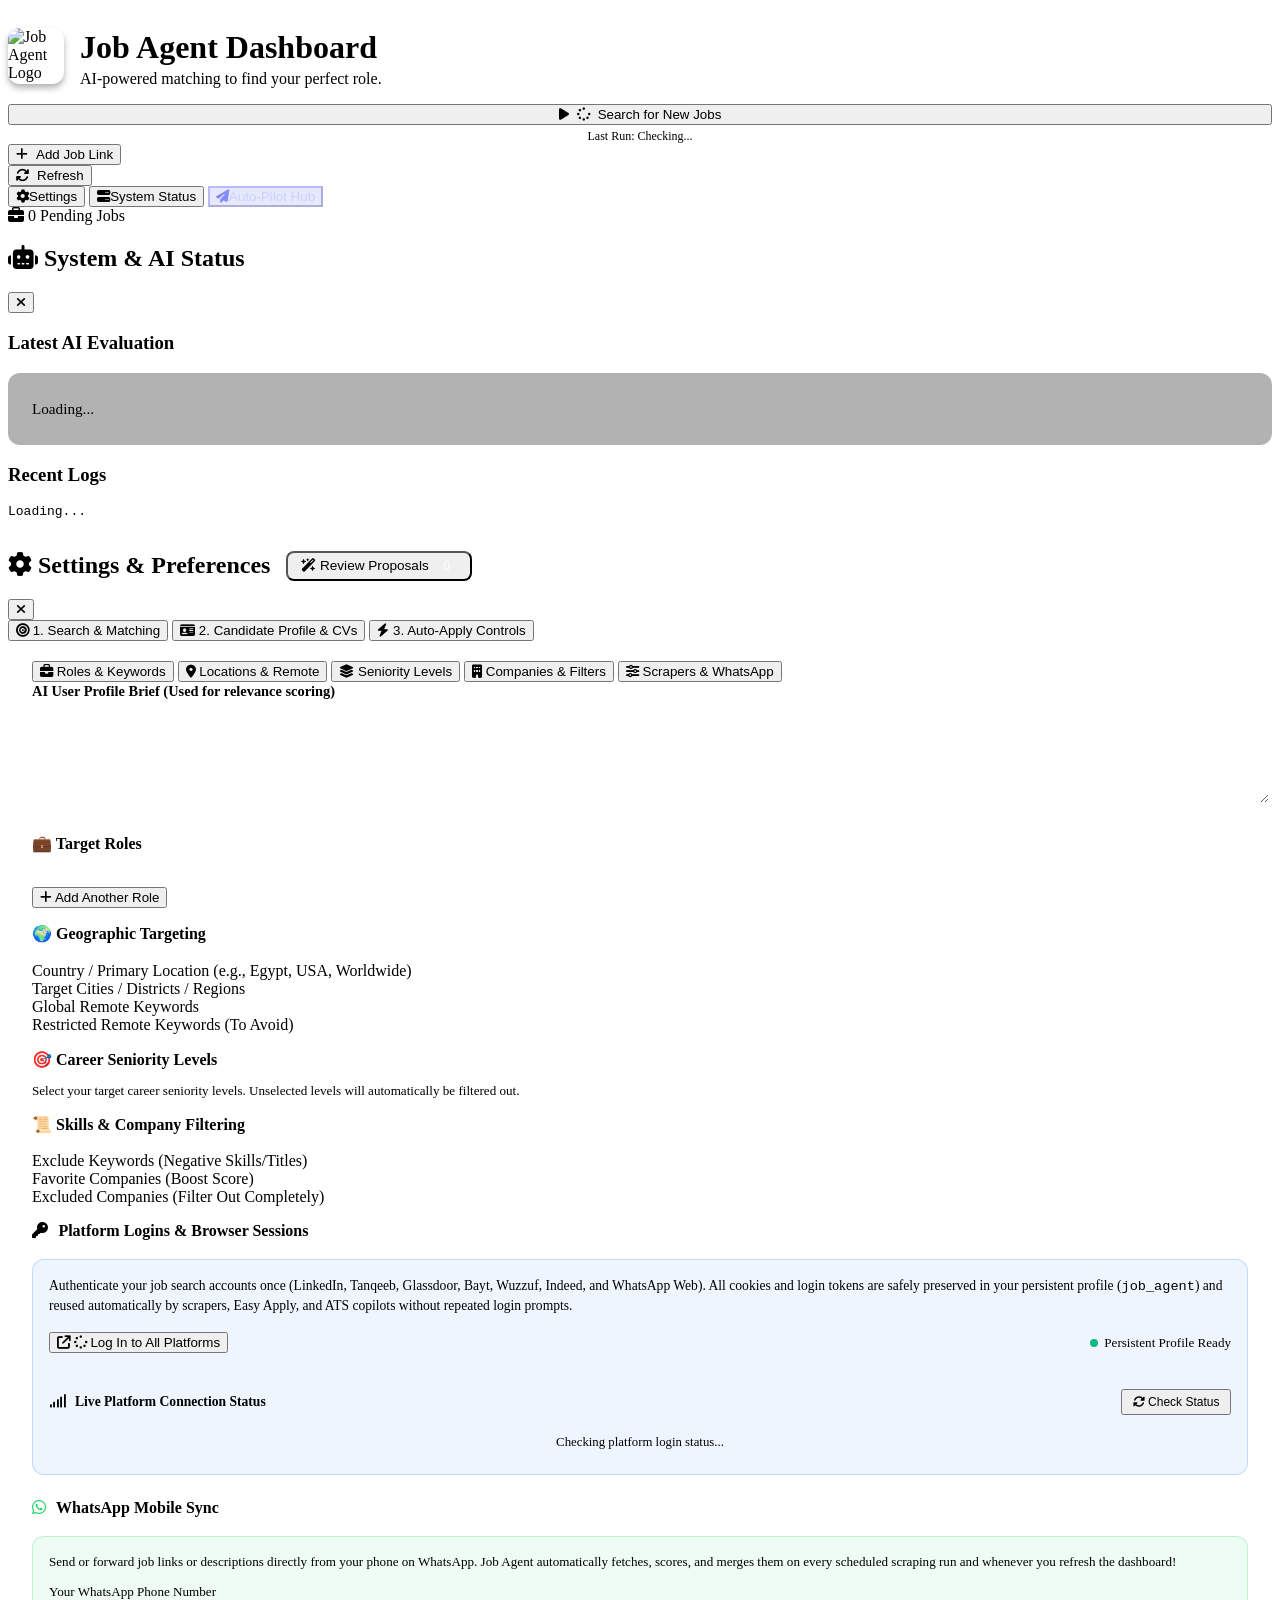
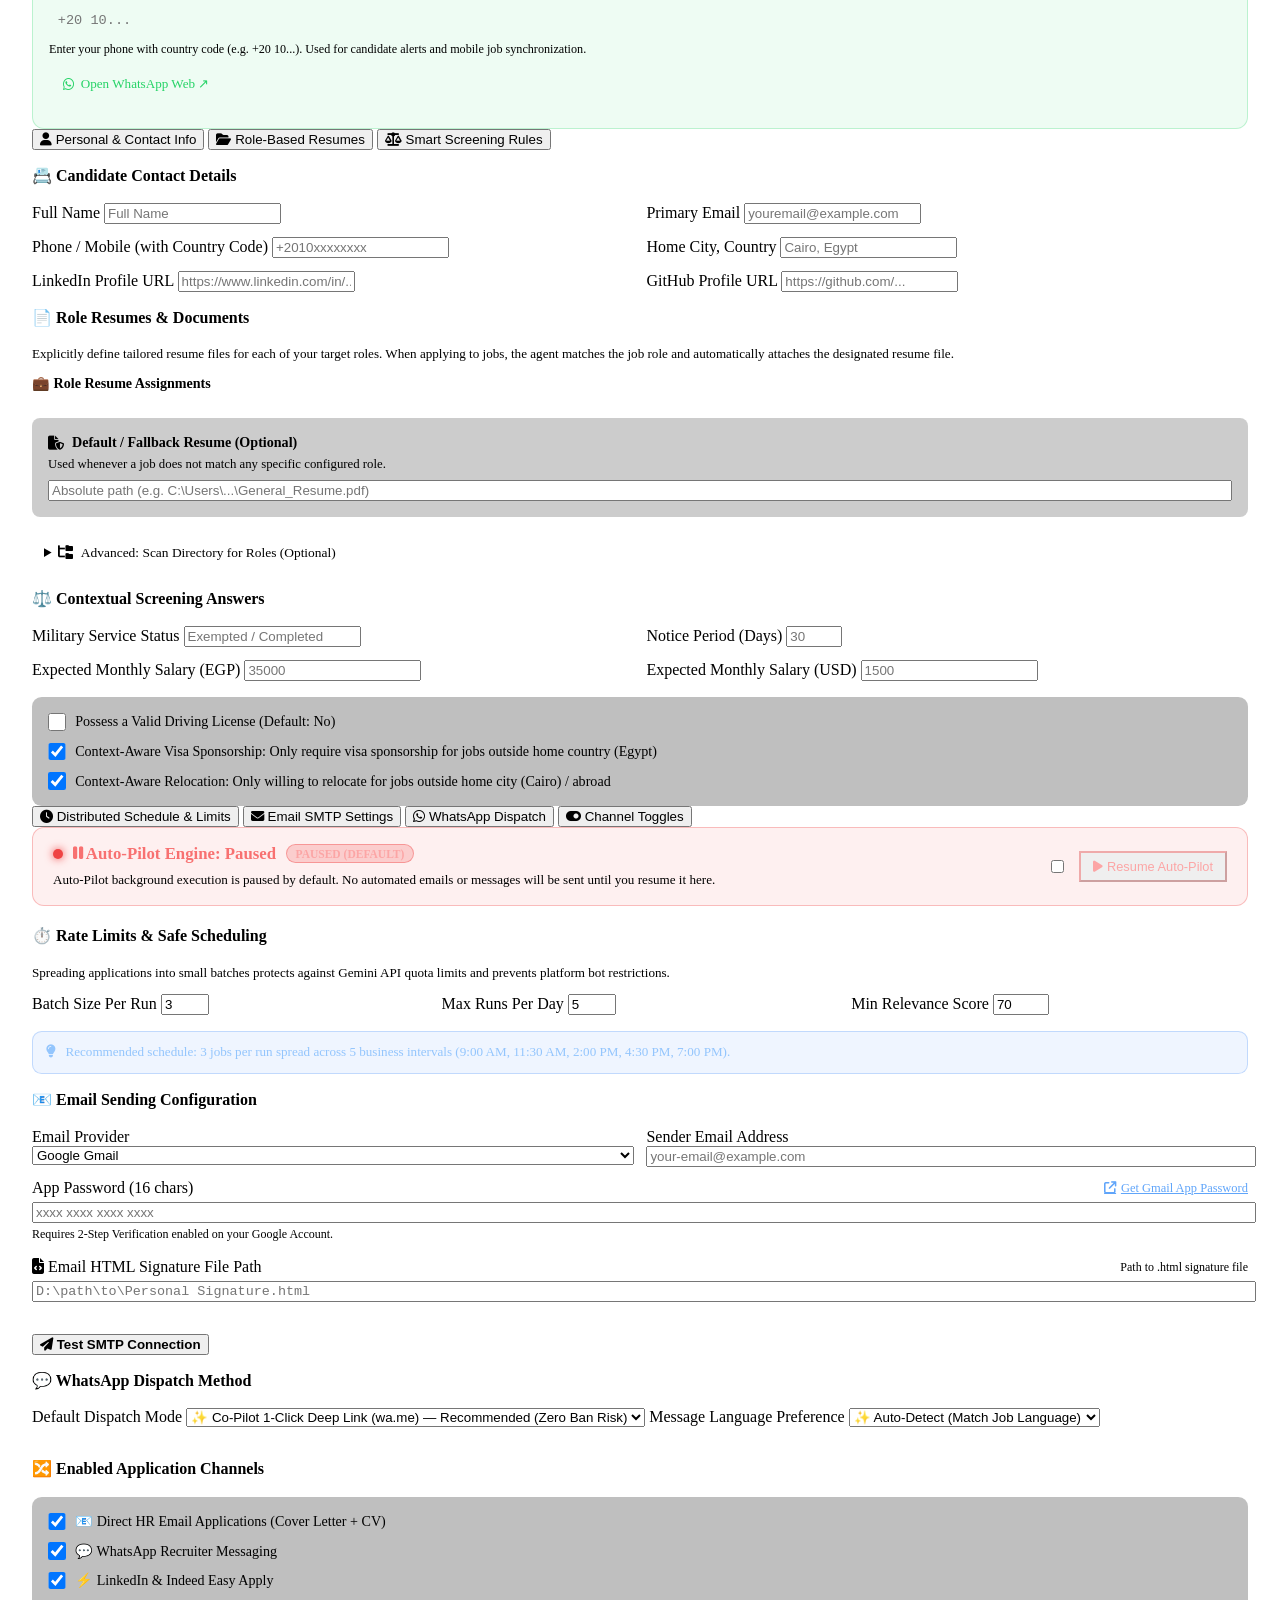
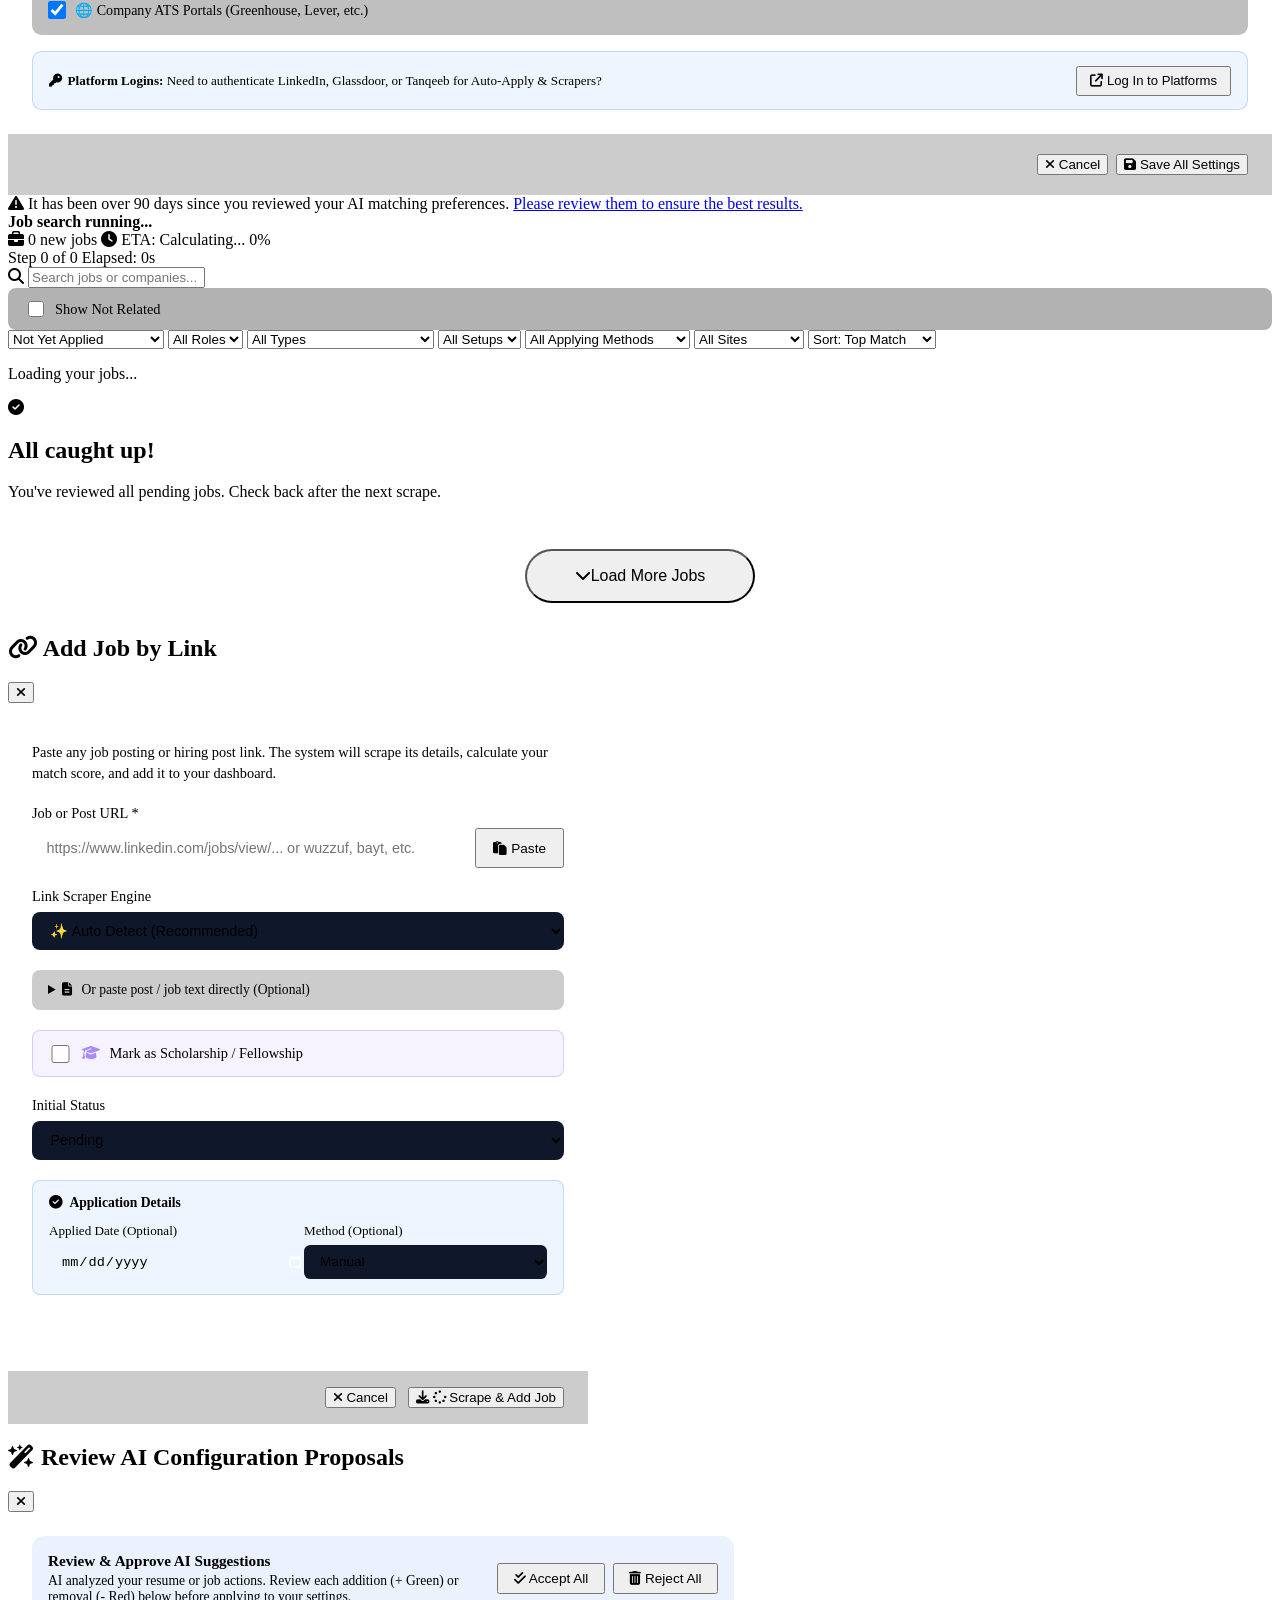
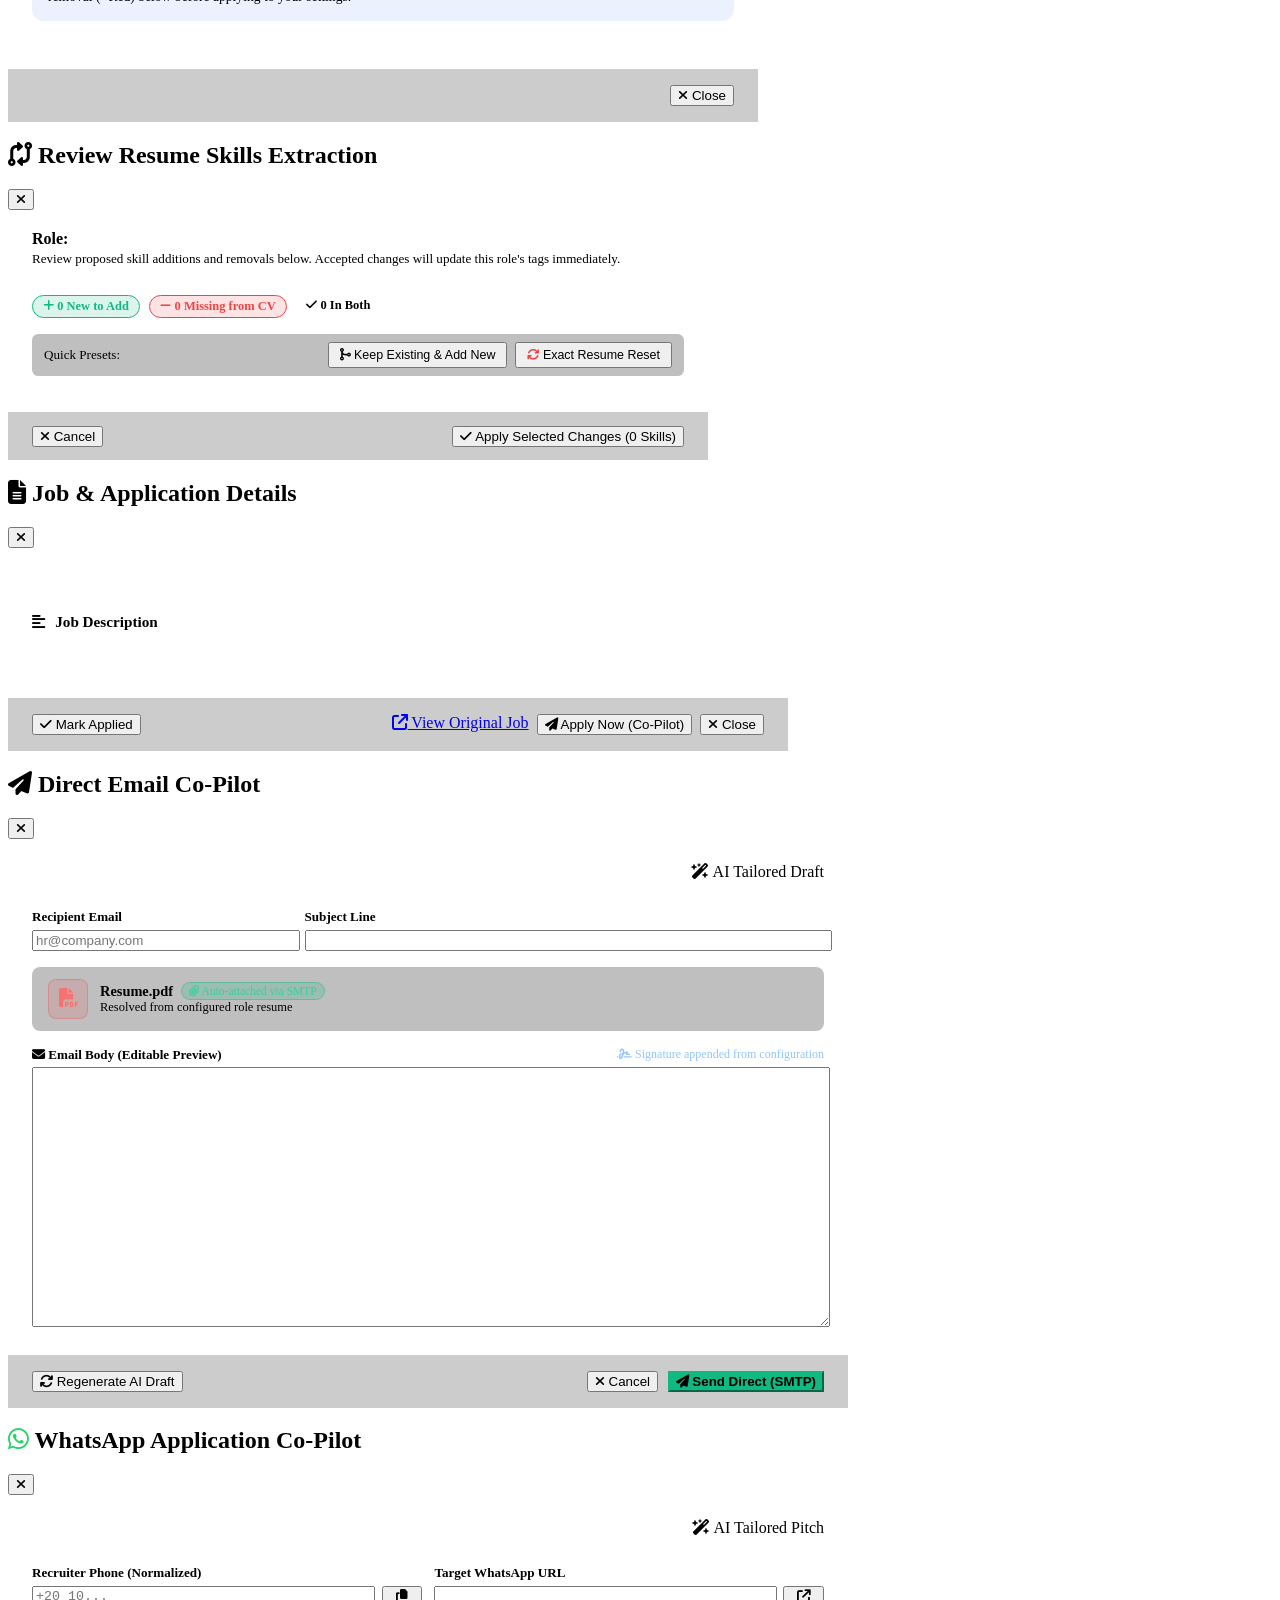
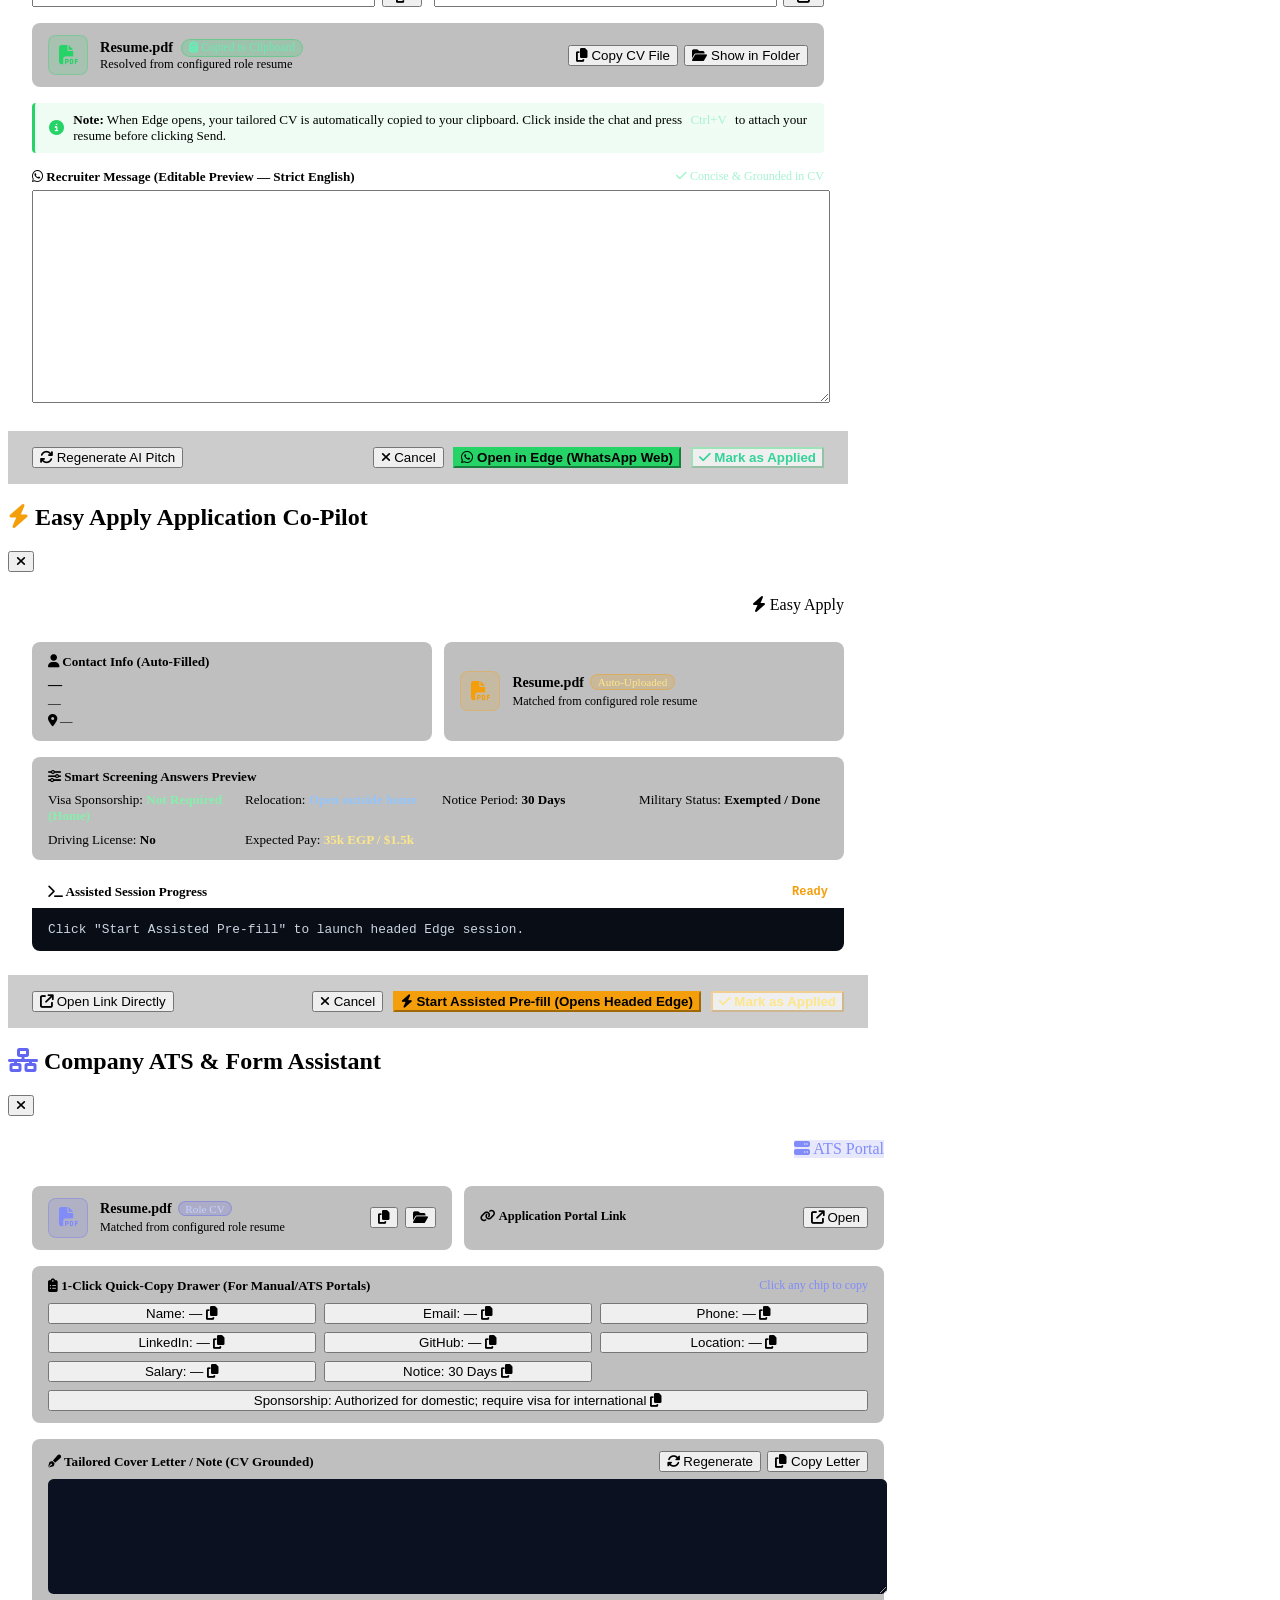
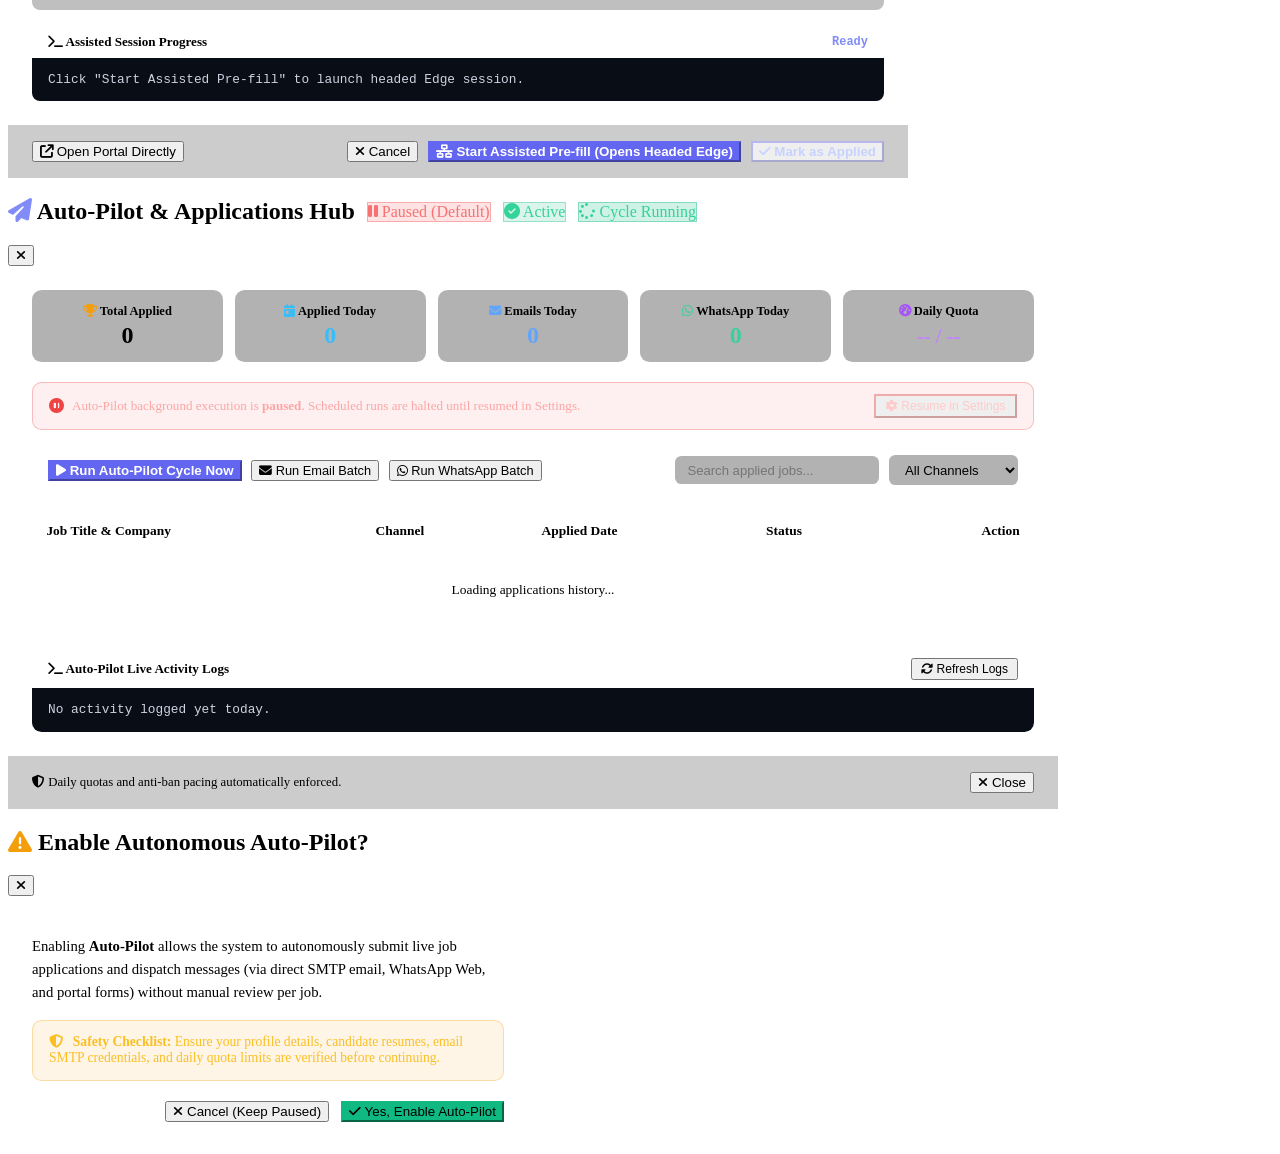
==== commit 36a6b6a4: "feat: add interactive resume keyword diff modal and per-role editing - remove global RESUME_KEYWORDS" ====
--- a/web/static/index.html
+++ b/web/static/index.html
@@ -117,15 +117,6 @@
 
                         <!-- SubPane 1.1: Roles & Keywords -->
                         <div id="subpane-matching-roles" class="settings-subsection-pane active">
-                            <div style="background: rgba(59, 130, 246, 0.12); border: 1px dashed var(--accent); padding: 1rem; border-radius: 0.75rem; text-align: center; margin-bottom: 1.2rem; display: flex; flex-direction: column; align-items: center; gap: 0.5rem;">
-                                <span style="font-size: 0.95rem; font-weight: 600; color: var(--text-main);"><i class="fa-solid fa-wand-magic-sparkles" style="color: var(--accent); margin-right: 0.5rem;"></i>AI Smart CV Ingestion</span>
-                                <p style="margin: 0; font-size: 0.82rem; color: var(--text-muted);">Upload your resume and let Gemini AI generate tailored configuration suggestions for your review!</p>
-                                <input type="file" id="cv-upload-input" accept=".pdf,.docx,.txt,.md" style="display: none;" onchange="handleCVUpload(this.files)">
-                                <button type="button" class="btn btn-primary" onclick="document.getElementById('cv-upload-input').click()" id="upload-cv-btn" style="padding: 0.5rem 1.25rem; font-size: 0.85rem;">
-                                    <i class="fa-solid fa-file-arrow-up" id="cv-btn-icon"></i><i class="fa-solid fa-spinner fa-spin hidden" id="cv-btn-spinner"></i> <span id="cv-btn-text">Import Skills & Preferences from CV</span>
-                                </button>
-                            </div>
-
                             <label style="font-size: 0.9rem; font-weight: 600; color: var(--text-main); margin-bottom: 0.3rem;">AI User Profile Brief (Used for relevance scoring)</label>
                             <textarea id="config-user-brief" rows="4" class="input-field" style="width: 100%; padding: 0.65rem; margin-bottom: 1.2rem; background: var(--input-bg); border: 1px solid var(--card-border); border-radius: 0.4rem; color: var(--text-main); font-family: inherit; font-size: 0.85rem; line-height: 1.5;"></textarea>
 
@@ -306,11 +297,7 @@
                                 </label>
                                 <p style="font-size: 0.8rem; color: var(--text-muted); margin: 0 0 0.5rem 0;">Used whenever a job does not match any specific configured role.</p>
                                 <div style="display: flex; gap: 0.5rem; align-items: center;">
-                                    <input type="text" id="profile-default-resume" style="flex: 1;" placeholder="Absolute path or upload (e.g. C:\Users\...\General_Resume.pdf)">
-                                    <input type="file" id="default-resume-upload-input" accept=".pdf,.docx,.txt" style="display: none;" onchange="handleDefaultResumeUpload(this.files)">
-                                    <button type="button" class="btn btn-secondary" onclick="document.getElementById('default-resume-upload-input').click()" style="white-space: nowrap;">
-                                        <i class="fa-solid fa-file-arrow-up"></i> Upload / Browse
-                                    </button>
+                                    <input type="text" id="profile-default-resume" style="flex: 1;" placeholder="Absolute path (e.g. C:\Users\...\General_Resume.pdf)">
                                 </div>
                             </div>
 
@@ -799,6 +786,60 @@
         </div>
     </div>
 
+    <!-- Role Resume Keyword Diff & Proposals Modal -->
+    <div id="role-keyword-diff-modal" class="modal hidden">
+        <div class="modal-content" style="max-width: 700px;">
+            <div class="modal-header">
+                <h2><i class="fa-solid fa-code-compare" style="color: var(--accent);"></i> Review Resume Skills Extraction</h2>
+                <button class="close-btn" onclick="hideRoleKeywordDiffModal()"><i class="fa-solid fa-xmark"></i></button>
+            </div>
+            <div class="modal-body" style="padding: 1.25rem 1.5rem;">
+                <div style="margin-bottom: 1rem; border-bottom: 1px solid var(--card-border); padding-bottom: 0.75rem;">
+                    <div style="font-size: 1rem; font-weight: 600; color: var(--text-main);" id="diff-modal-role-title">Role: </div>
+                    <div style="font-size: 0.82rem; color: var(--text-muted); margin-top: 3px;">
+                        Review proposed skill additions and removals below. Accepted changes will update this role's tags immediately.
+                    </div>
+                </div>
+
+                <!-- Diff summary badges -->
+                <div style="display: flex; gap: 0.6rem; margin-bottom: 1rem; flex-wrap: wrap;">
+                    <span id="diff-badge-add" style="background: rgba(16, 185, 129, 0.15); color: #10b981; border: 1px solid #10b981; border-radius: 99px; padding: 3px 10px; font-size: 0.78rem; font-weight: 600;">
+                        <i class="fa-solid fa-plus"></i> <span id="diff-count-add">0</span> New to Add
+                    </span>
+                    <span id="diff-badge-remove" style="background: rgba(239, 68, 68, 0.15); color: #ef4444; border: 1px solid #ef4444; border-radius: 99px; padding: 3px 10px; font-size: 0.78rem; font-weight: 600;">
+                        <i class="fa-solid fa-minus"></i> <span id="diff-count-remove">0</span> Missing from CV
+                    </span>
+                    <span id="diff-badge-unchanged" style="background: rgba(255, 255, 255, 0.05); color: var(--text-muted); border: 1px solid var(--card-border); border-radius: 99px; padding: 3px 10px; font-size: 0.78rem; font-weight: 600;">
+                        <i class="fa-solid fa-check"></i> <span id="diff-count-unchanged">0</span> In Both
+                    </span>
+                </div>
+
+                <!-- Quick selection buttons -->
+                <div style="display: flex; gap: 0.5rem; margin-bottom: 1rem; justify-content: space-between; align-items: center; background: rgba(0,0,0,0.25); border: 1px solid var(--card-border); padding: 0.5rem 0.75rem; border-radius: 0.4rem; font-size: 0.82rem;">
+                    <span style="color: var(--text-muted);">Quick Presets:</span>
+                    <div style="display: flex; gap: 0.5rem;">
+                        <button type="button" class="btn btn-secondary btn-sm" onclick="setDiffPreset('merge')" style="font-size: 0.78rem; padding: 4px 10px;" title="Add new skills from CV while preserving your existing manual tags">
+                            <i class="fa-solid fa-code-merge" style="color: var(--accent);"></i> Keep Existing & Add New
+                        </button>
+                        <button type="button" class="btn btn-secondary btn-sm" onclick="setDiffPreset('replace')" style="font-size: 0.78rem; padding: 4px 10px;" title="Set skills to exactly match the resume extraction">
+                            <i class="fa-solid fa-arrows-rotate" style="color: #ef4444;"></i> Exact Resume Reset
+                        </button>
+                    </div>
+                </div>
+
+                <div id="diff-modal-content-list" style="display: flex; flex-direction: column; gap: 1rem; max-height: 400px; overflow-y: auto; padding-right: 0.4rem;">
+                    <!-- Sections injected dynamically: Additions, Removals, Unchanged -->
+                </div>
+            </div>
+            <div class="modal-footer" style="padding: 0.85rem 1.5rem; border-top: 1px solid var(--card-border); display: flex; justify-content: space-between; align-items: center; background: rgba(0,0,0,0.2);">
+                <button type="button" class="btn btn-secondary" onclick="hideRoleKeywordDiffModal()"><i class="fa-solid fa-xmark"></i> Cancel</button>
+                <button type="button" class="btn btn-primary" onclick="applyRoleKeywordDiff()" id="apply-diff-btn">
+                    <i class="fa-solid fa-check"></i> Apply Selected Changes (<span id="diff-preview-final-count">0</span> Skills)
+                </button>
+            </div>
+        </div>
+    </div>
+
     <!-- View Job Details Modal (with Apply Details & Co-Pilot Action) -->
     <div id="job-details-modal" class="modal hidden">
         <div class="modal-content" style="max-width: 780px;">
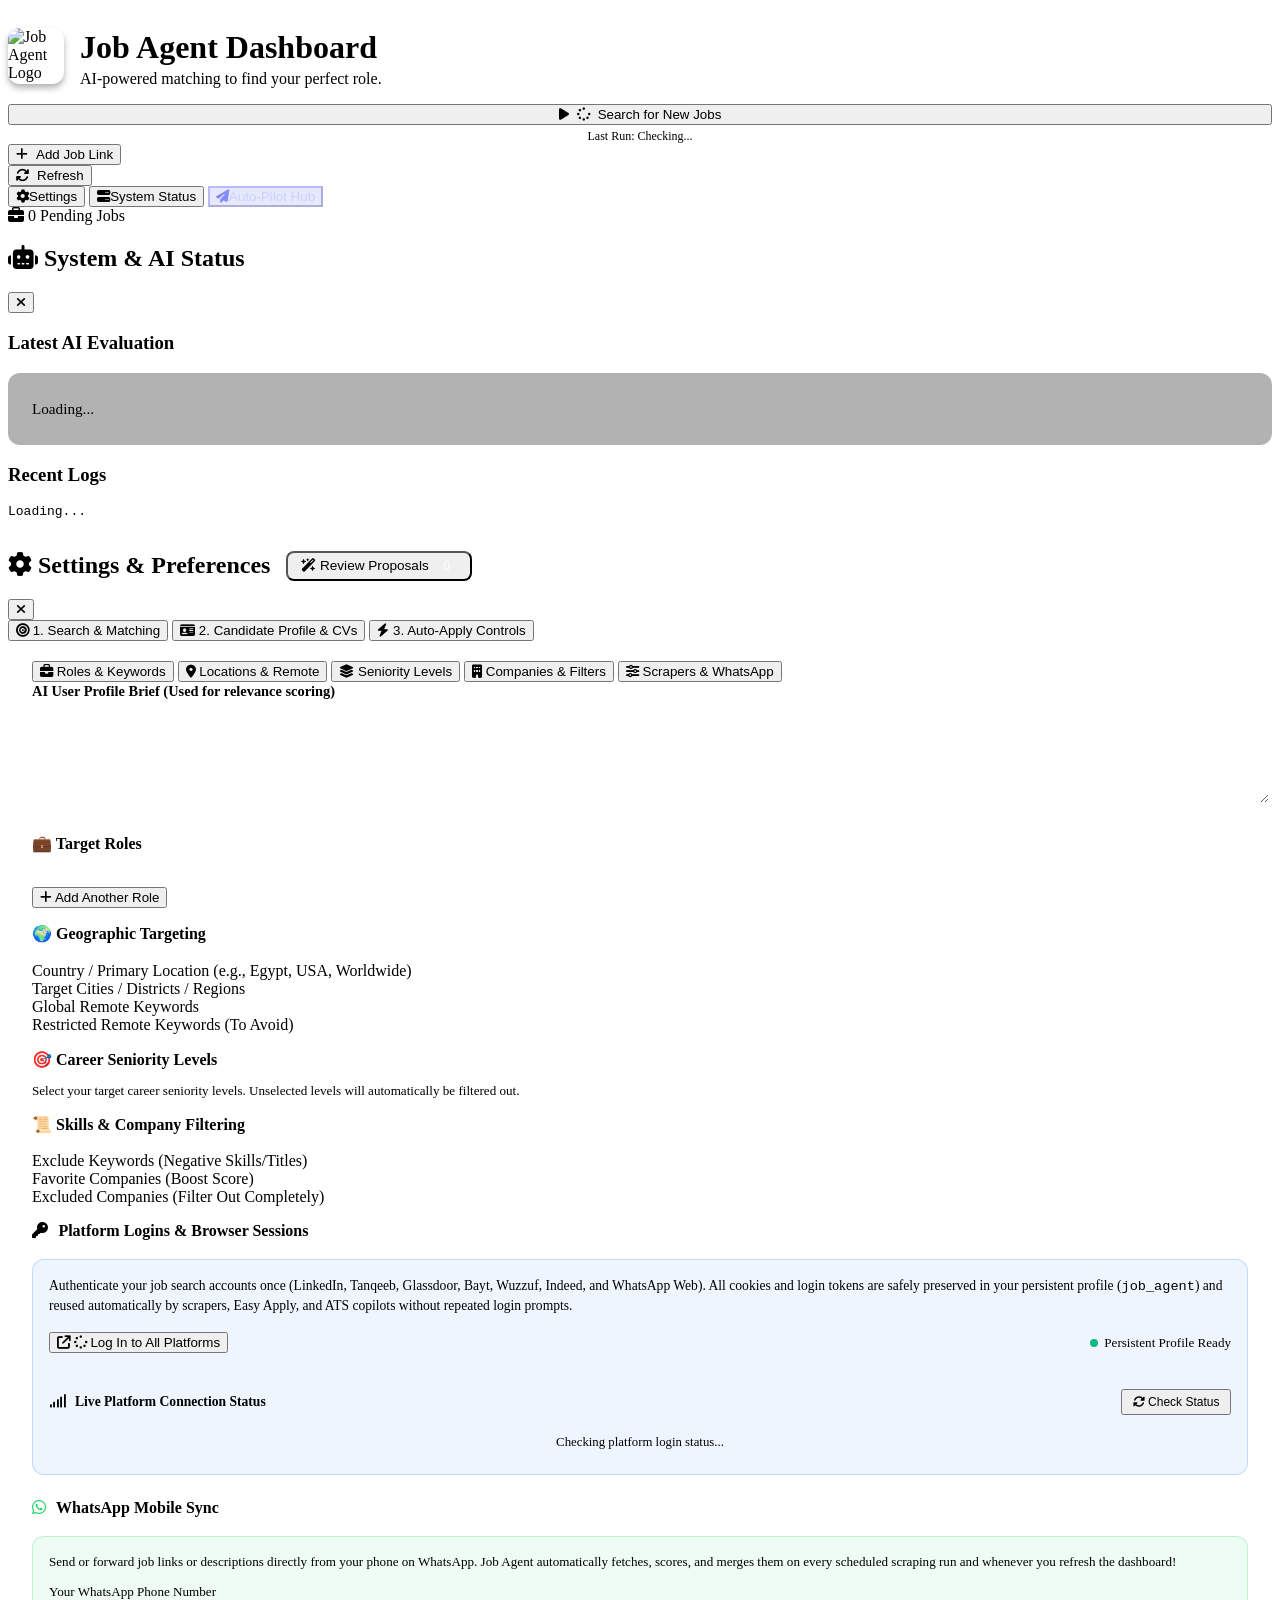
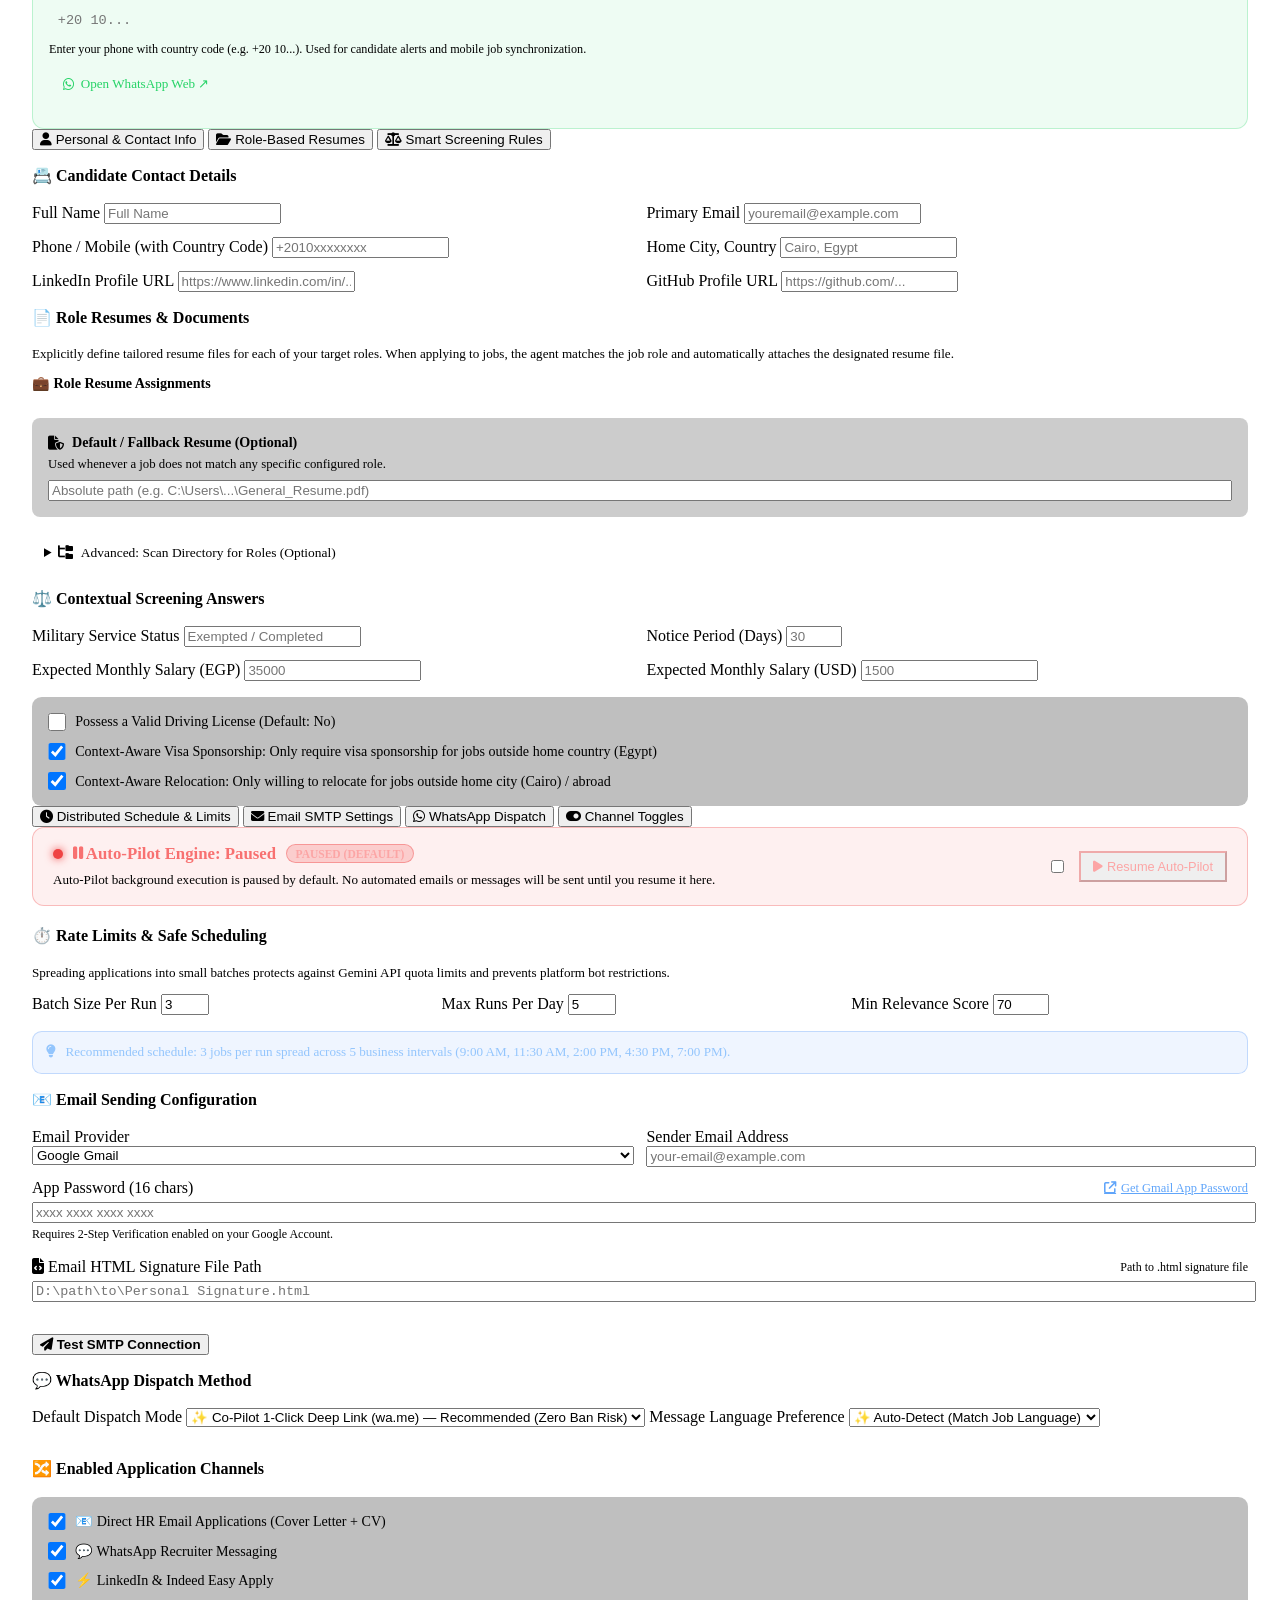
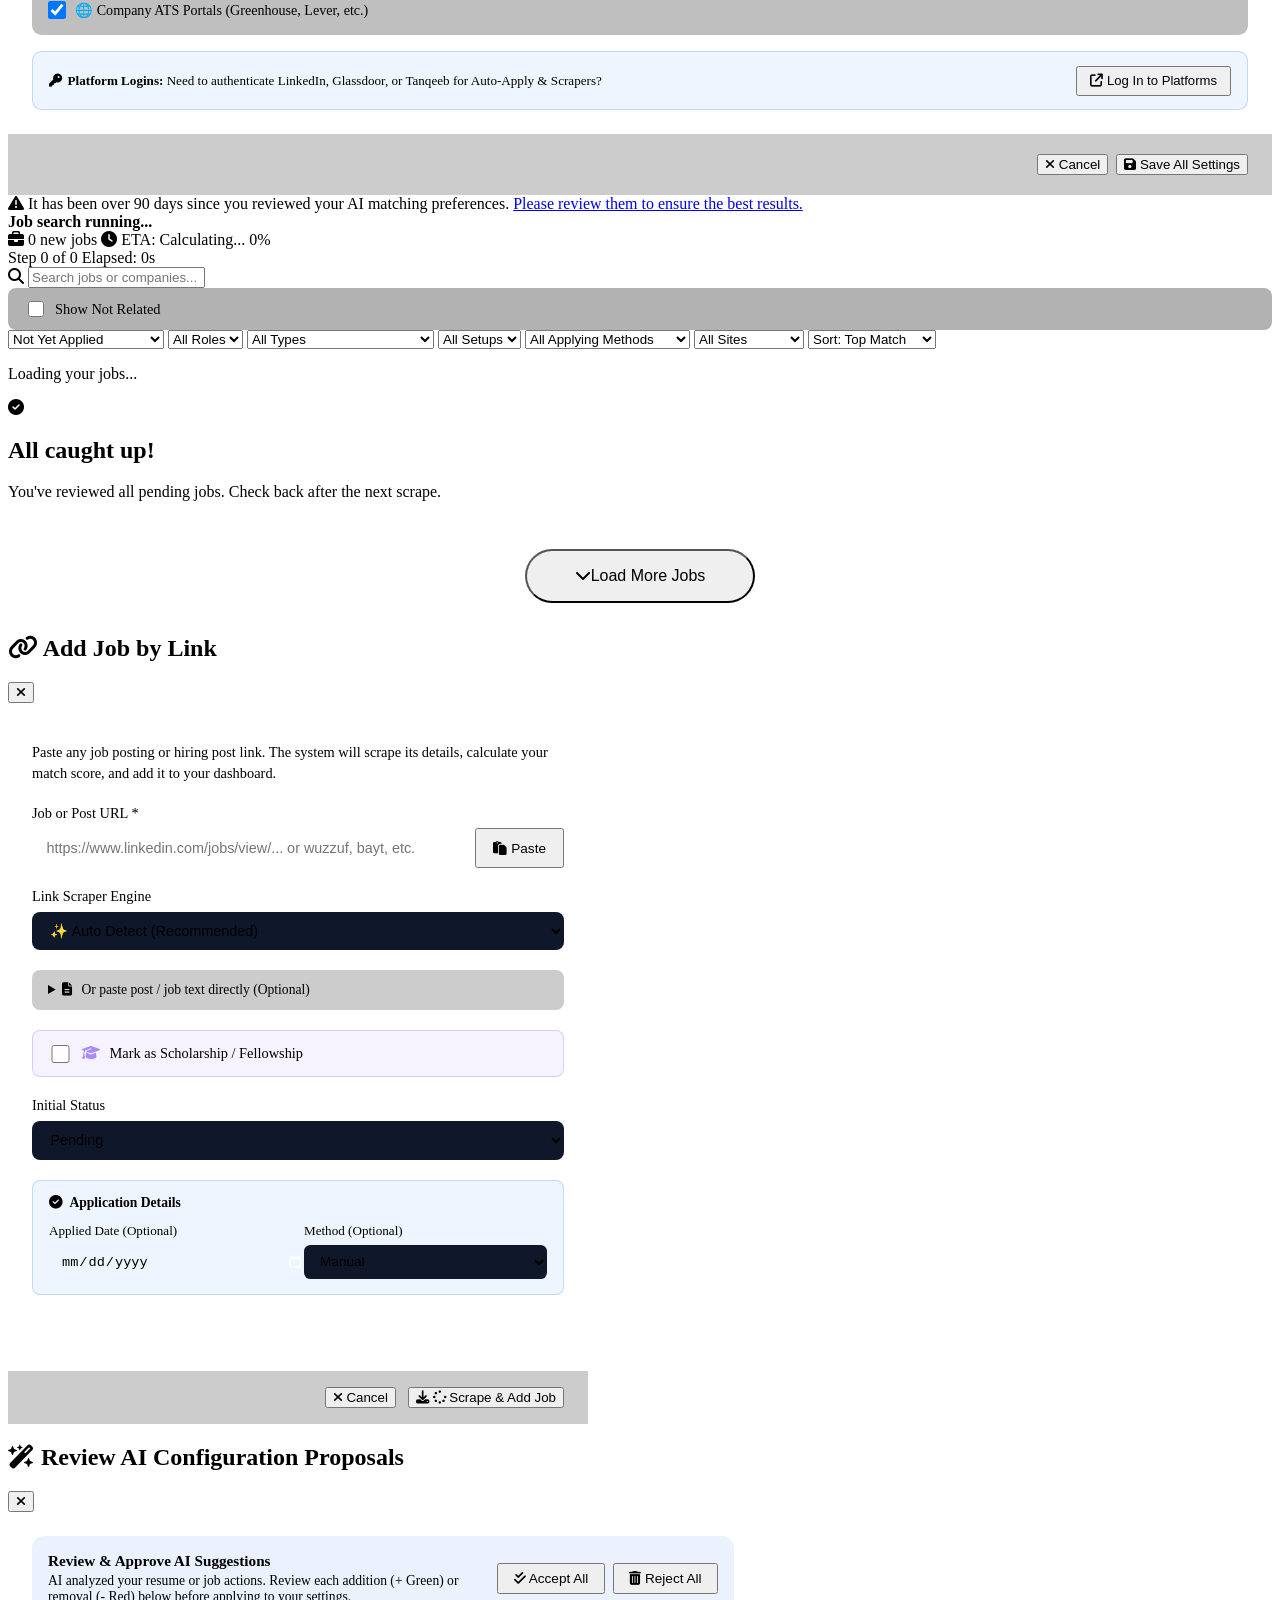
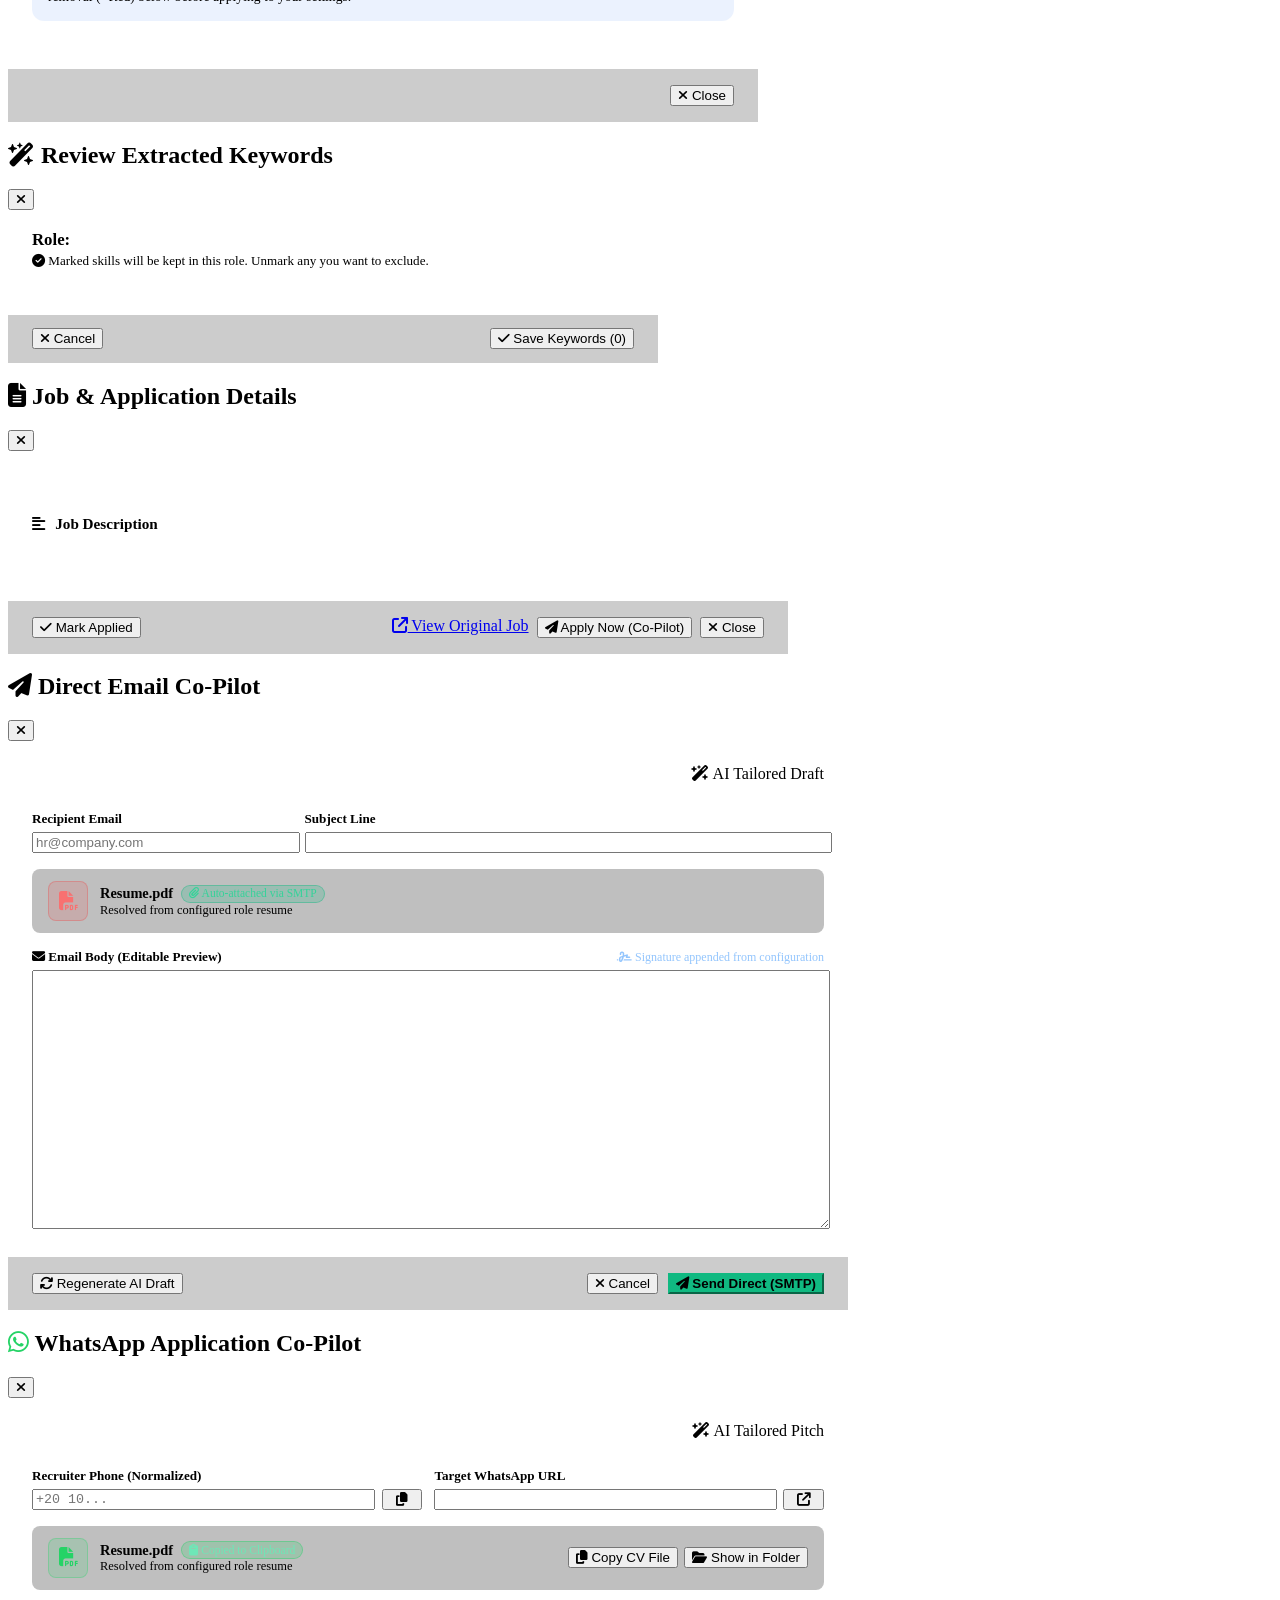
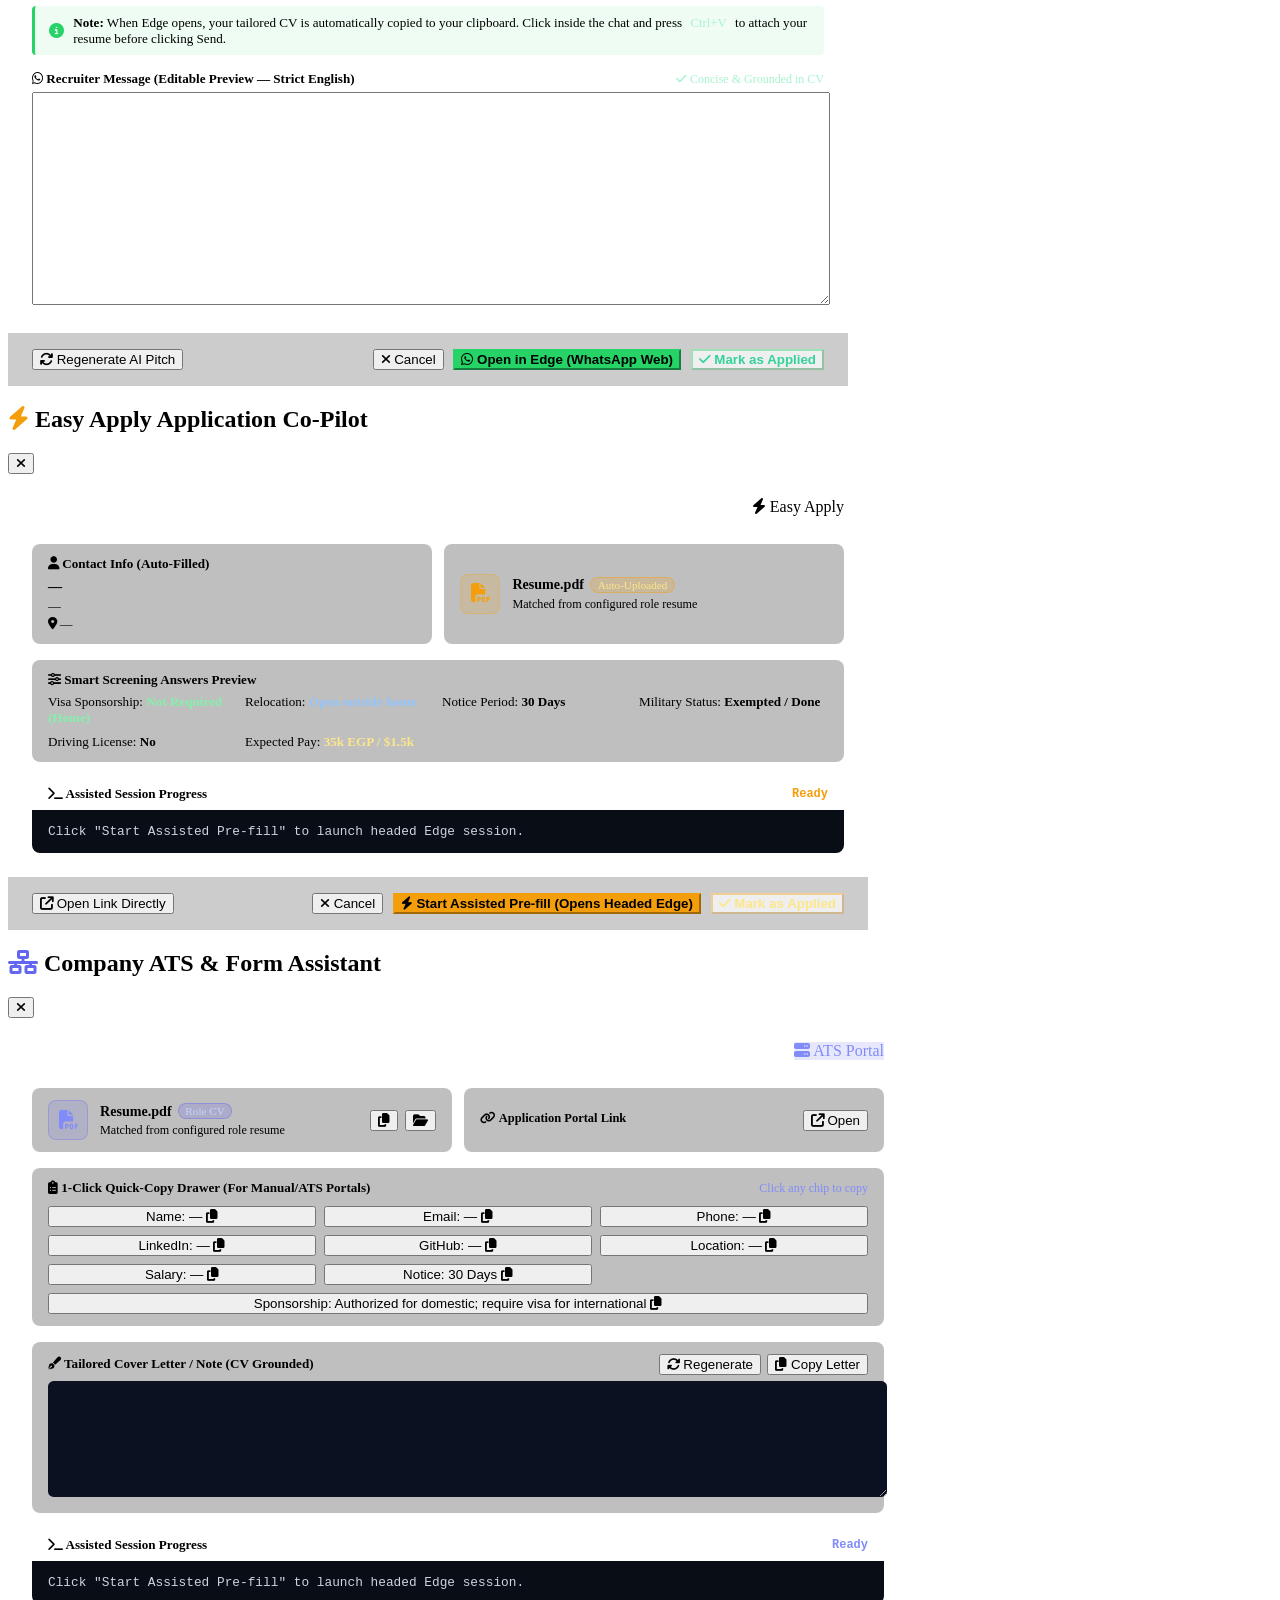
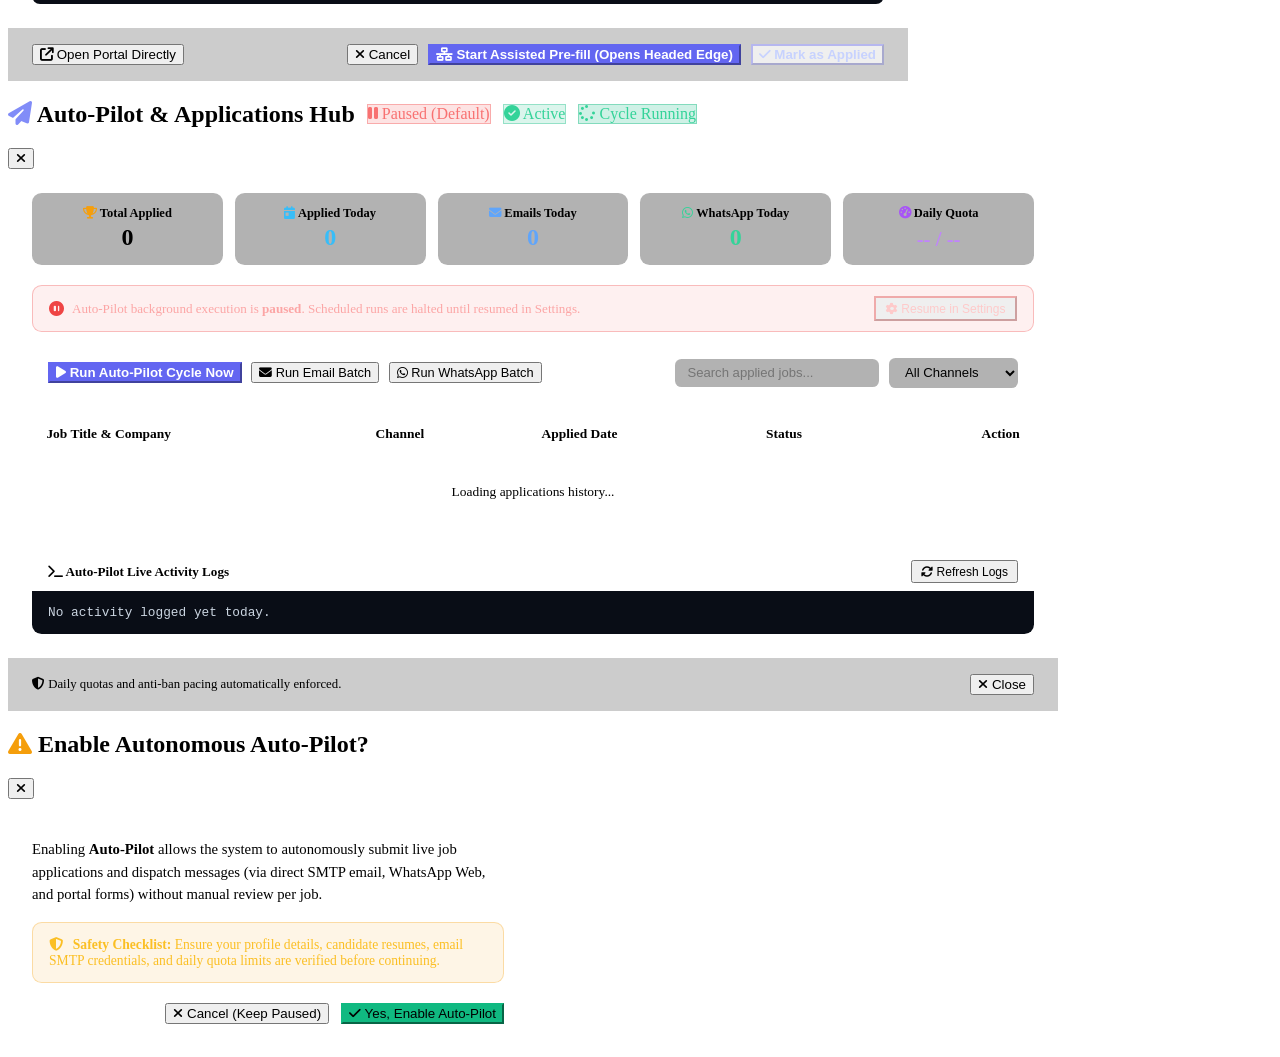
==== commit 4563c78b: "feat: simplify resume keyword diff review modal UI - streamline diff modal to show new additions and" ====
--- a/web/static/index.html
+++ b/web/static/index.html
@@ -788,53 +788,27 @@
 
     <!-- Role Resume Keyword Diff & Proposals Modal -->
     <div id="role-keyword-diff-modal" class="modal hidden">
-        <div class="modal-content" style="max-width: 700px;">
+        <div class="modal-content" style="max-width: 650px;">
             <div class="modal-header">
-                <h2><i class="fa-solid fa-code-compare" style="color: var(--accent);"></i> Review Resume Skills Extraction</h2>
+                <h2><i class="fa-solid fa-wand-magic-sparkles" style="color: var(--accent);"></i> Review Extracted Keywords</h2>
                 <button class="close-btn" onclick="hideRoleKeywordDiffModal()"><i class="fa-solid fa-xmark"></i></button>
             </div>
             <div class="modal-body" style="padding: 1.25rem 1.5rem;">
-                <div style="margin-bottom: 1rem; border-bottom: 1px solid var(--card-border); padding-bottom: 0.75rem;">
-                    <div style="font-size: 1rem; font-weight: 600; color: var(--text-main);" id="diff-modal-role-title">Role: </div>
-                    <div style="font-size: 0.82rem; color: var(--text-muted); margin-top: 3px;">
-                        Review proposed skill additions and removals below. Accepted changes will update this role's tags immediately.
-                    </div>
-                </div>
-
-                <!-- Diff summary badges -->
-                <div style="display: flex; gap: 0.6rem; margin-bottom: 1rem; flex-wrap: wrap;">
-                    <span id="diff-badge-add" style="background: rgba(16, 185, 129, 0.15); color: #10b981; border: 1px solid #10b981; border-radius: 99px; padding: 3px 10px; font-size: 0.78rem; font-weight: 600;">
-                        <i class="fa-solid fa-plus"></i> <span id="diff-count-add">0</span> New to Add
-                    </span>
-                    <span id="diff-badge-remove" style="background: rgba(239, 68, 68, 0.15); color: #ef4444; border: 1px solid #ef4444; border-radius: 99px; padding: 3px 10px; font-size: 0.78rem; font-weight: 600;">
-                        <i class="fa-solid fa-minus"></i> <span id="diff-count-remove">0</span> Missing from CV
-                    </span>
-                    <span id="diff-badge-unchanged" style="background: rgba(255, 255, 255, 0.05); color: var(--text-muted); border: 1px solid var(--card-border); border-radius: 99px; padding: 3px 10px; font-size: 0.78rem; font-weight: 600;">
-                        <i class="fa-solid fa-check"></i> <span id="diff-count-unchanged">0</span> In Both
-                    </span>
-                </div>
-
-                <!-- Quick selection buttons -->
-                <div style="display: flex; gap: 0.5rem; margin-bottom: 1rem; justify-content: space-between; align-items: center; background: rgba(0,0,0,0.25); border: 1px solid var(--card-border); padding: 0.5rem 0.75rem; border-radius: 0.4rem; font-size: 0.82rem;">
-                    <span style="color: var(--text-muted);">Quick Presets:</span>
-                    <div style="display: flex; gap: 0.5rem;">
-                        <button type="button" class="btn btn-secondary btn-sm" onclick="setDiffPreset('merge')" style="font-size: 0.78rem; padding: 4px 10px;" title="Add new skills from CV while preserving your existing manual tags">
-                            <i class="fa-solid fa-code-merge" style="color: var(--accent);"></i> Keep Existing & Add New
-                        </button>
-                        <button type="button" class="btn btn-secondary btn-sm" onclick="setDiffPreset('replace')" style="font-size: 0.78rem; padding: 4px 10px;" title="Set skills to exactly match the resume extraction">
-                            <i class="fa-solid fa-arrows-rotate" style="color: #ef4444;"></i> Exact Resume Reset
-                        </button>
-                    </div>
-                </div>
-
-                <div id="diff-modal-content-list" style="display: flex; flex-direction: column; gap: 1rem; max-height: 400px; overflow-y: auto; padding-right: 0.4rem;">
-                    <!-- Sections injected dynamically: Additions, Removals, Unchanged -->
+                <div style="margin-bottom: 1rem; padding-bottom: 0.6rem; border-bottom: 1px solid var(--card-border);">
+                    <div style="font-size: 1.05rem; font-weight: 600; color: var(--text-main);" id="diff-modal-role-title">Role: </div>
+                    <div style="font-size: 0.82rem; color: var(--accent); margin-top: 3px;">
+                        <i class="fa-solid fa-circle-check"></i> Marked skills will be kept in this role. Unmark any you want to exclude.
+                    </div>
+                </div>
+
+                <div id="diff-modal-content-list" style="display: flex; flex-direction: column; gap: 0.9rem; max-height: 420px; overflow-y: auto; padding-right: 0.3rem;">
+                    <!-- Injected dynamically: New Additions, Missing from CV, Unchanged -->
                 </div>
             </div>
             <div class="modal-footer" style="padding: 0.85rem 1.5rem; border-top: 1px solid var(--card-border); display: flex; justify-content: space-between; align-items: center; background: rgba(0,0,0,0.2);">
                 <button type="button" class="btn btn-secondary" onclick="hideRoleKeywordDiffModal()"><i class="fa-solid fa-xmark"></i> Cancel</button>
                 <button type="button" class="btn btn-primary" onclick="applyRoleKeywordDiff()" id="apply-diff-btn">
-                    <i class="fa-solid fa-check"></i> Apply Selected Changes (<span id="diff-preview-final-count">0</span> Skills)
+                    <i class="fa-solid fa-check"></i> Save Keywords (<span id="diff-preview-final-count">0</span>)
                 </button>
             </div>
         </div>
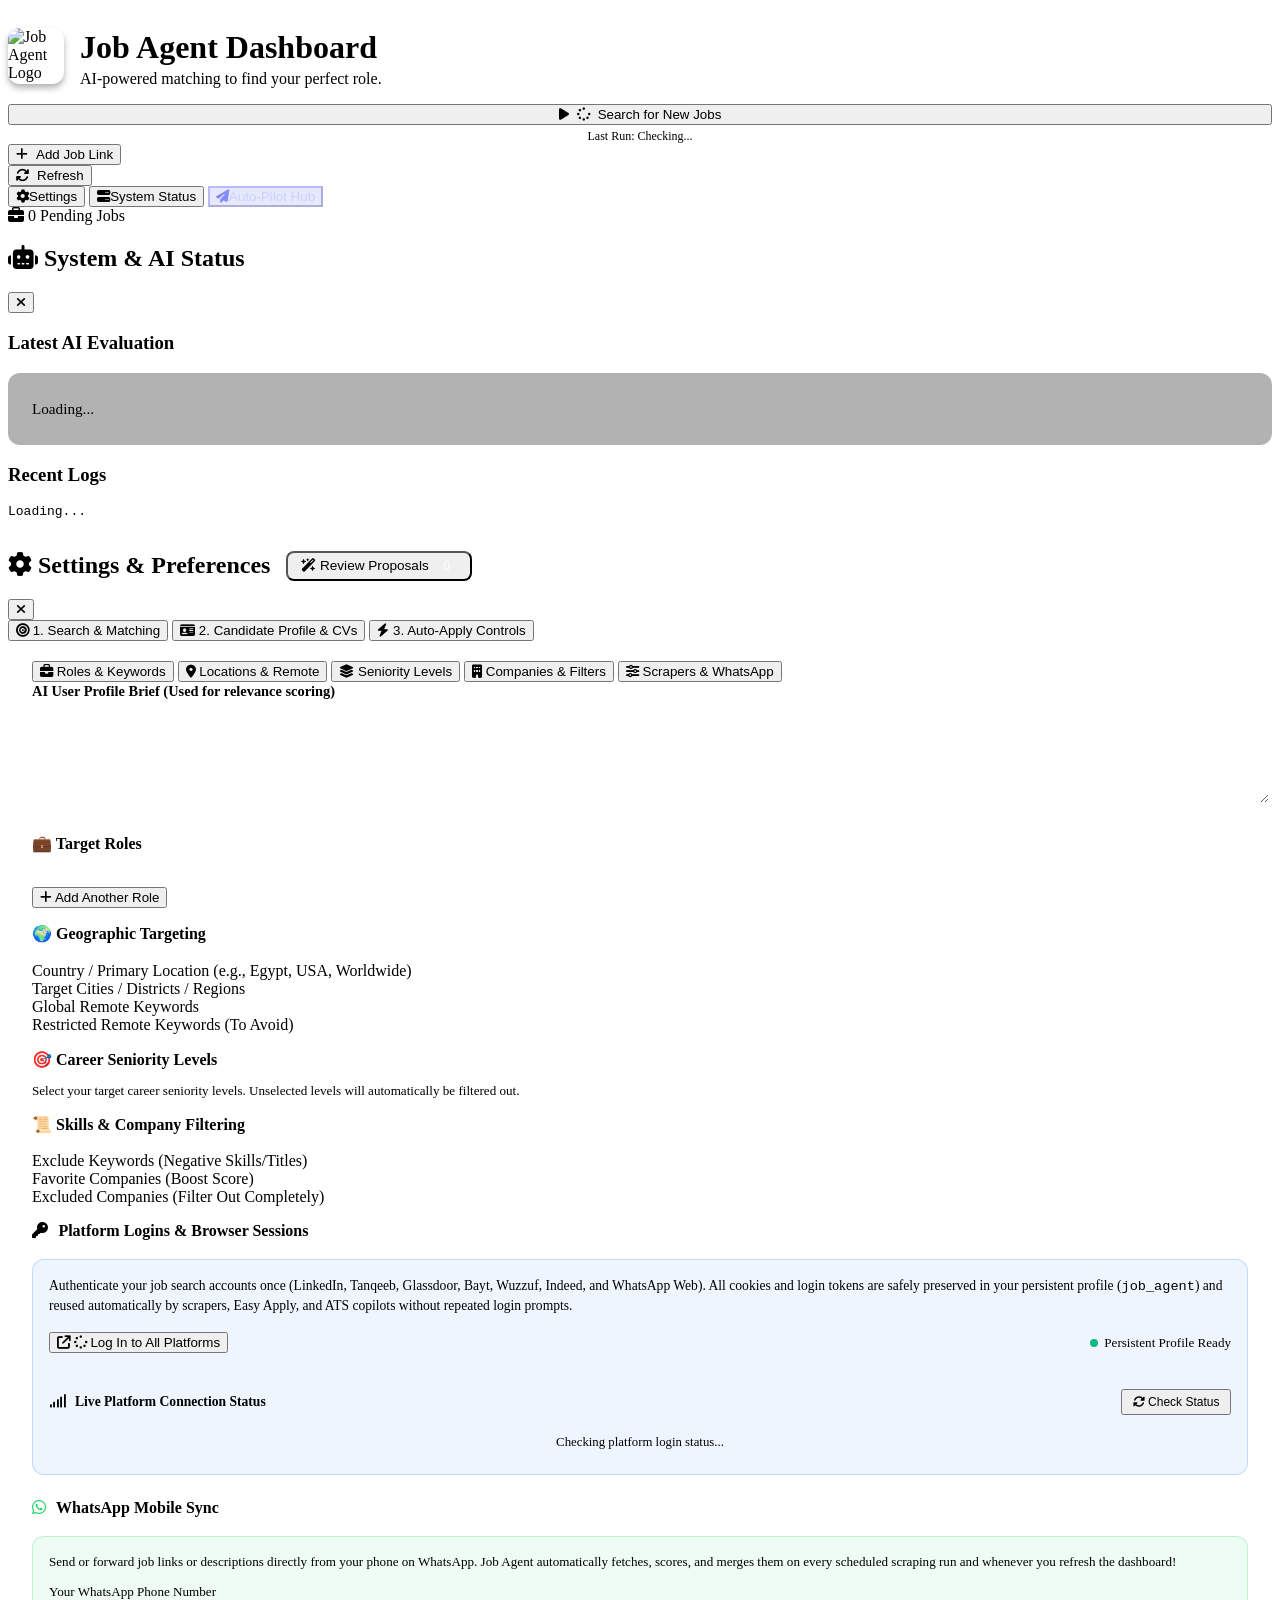
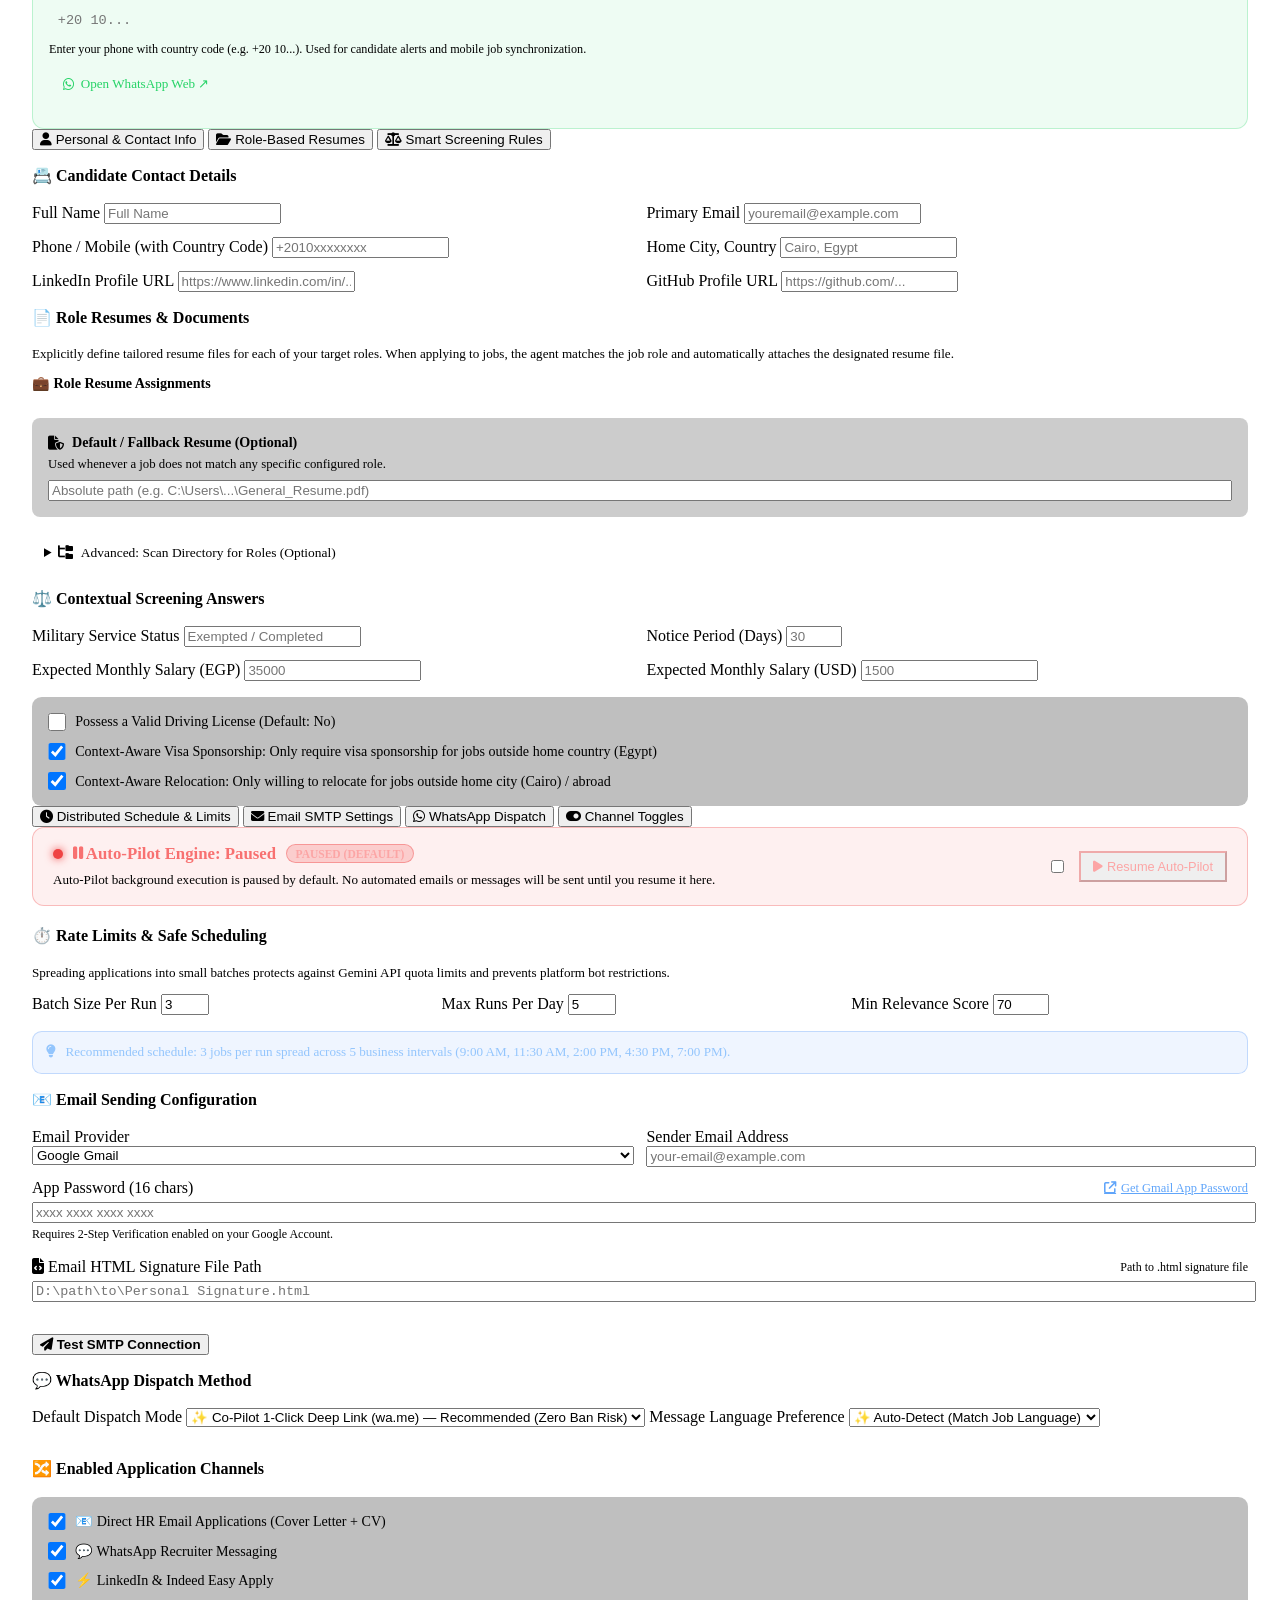
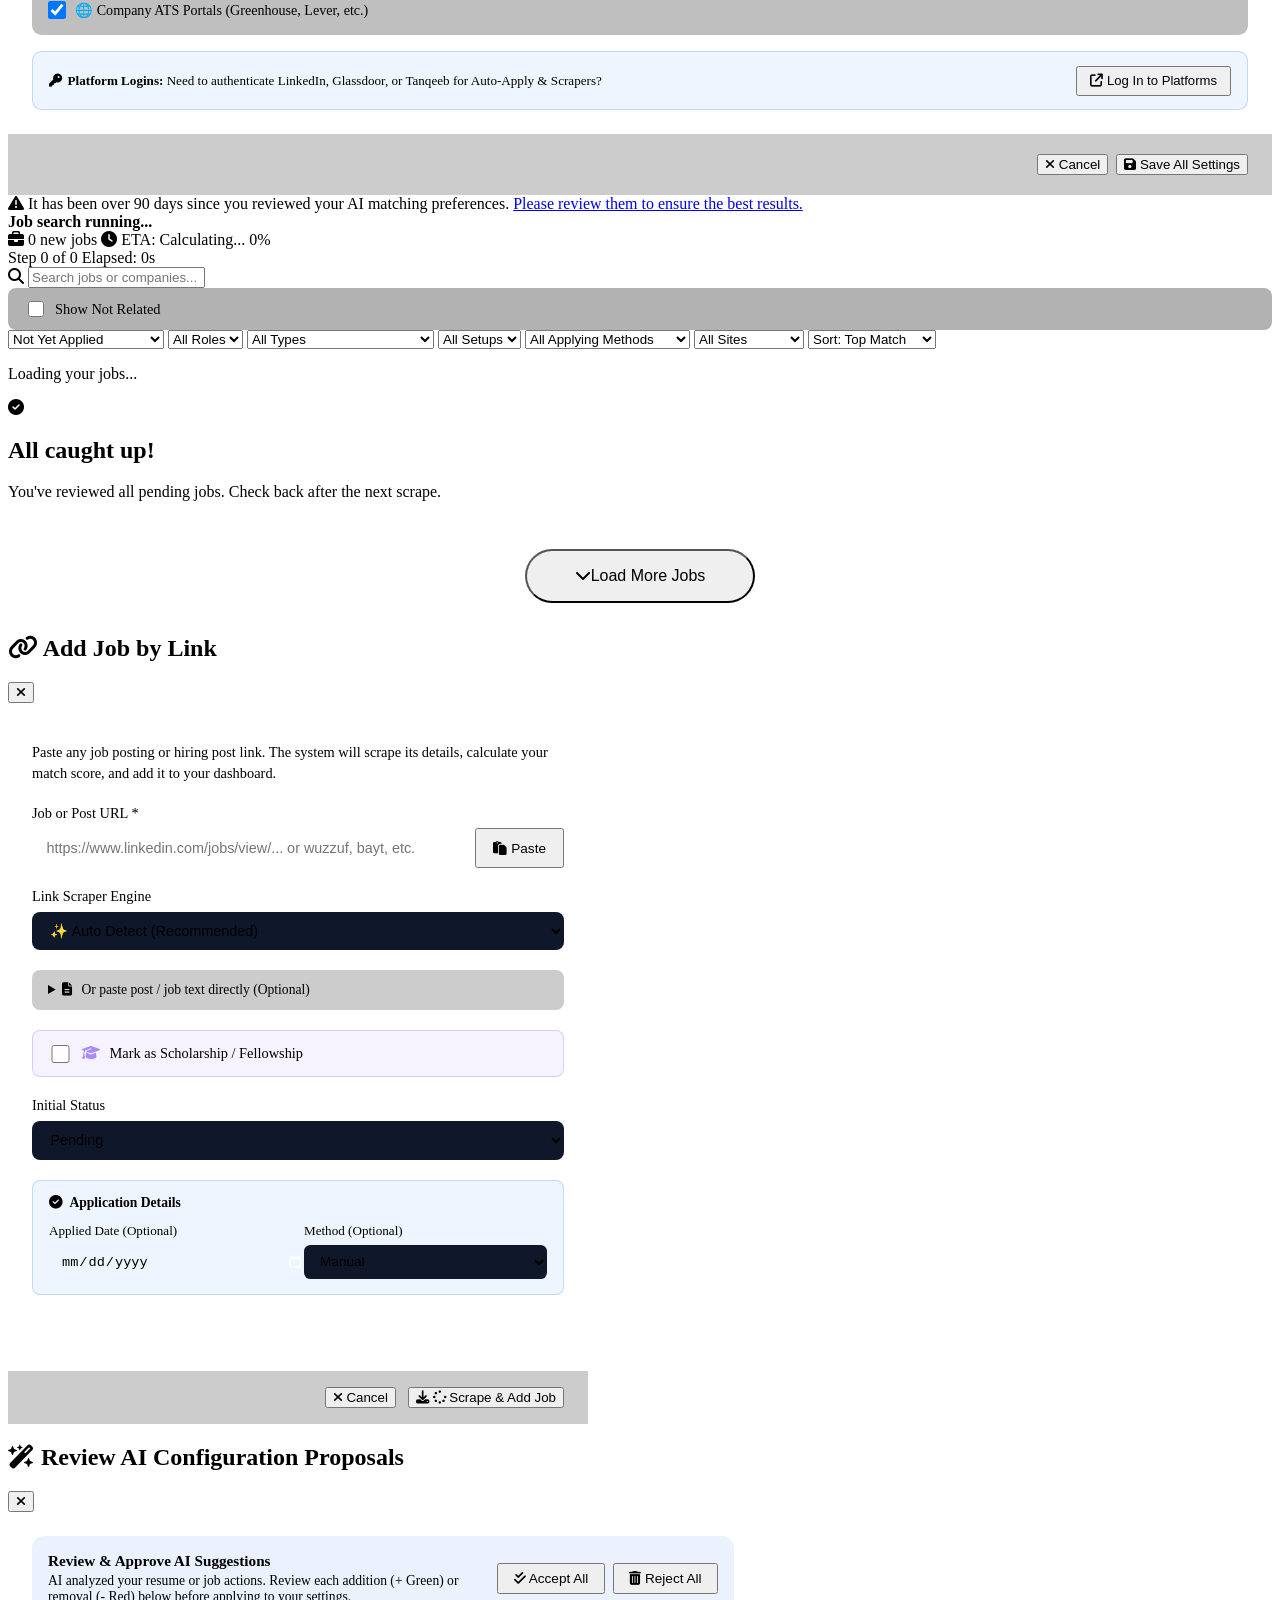
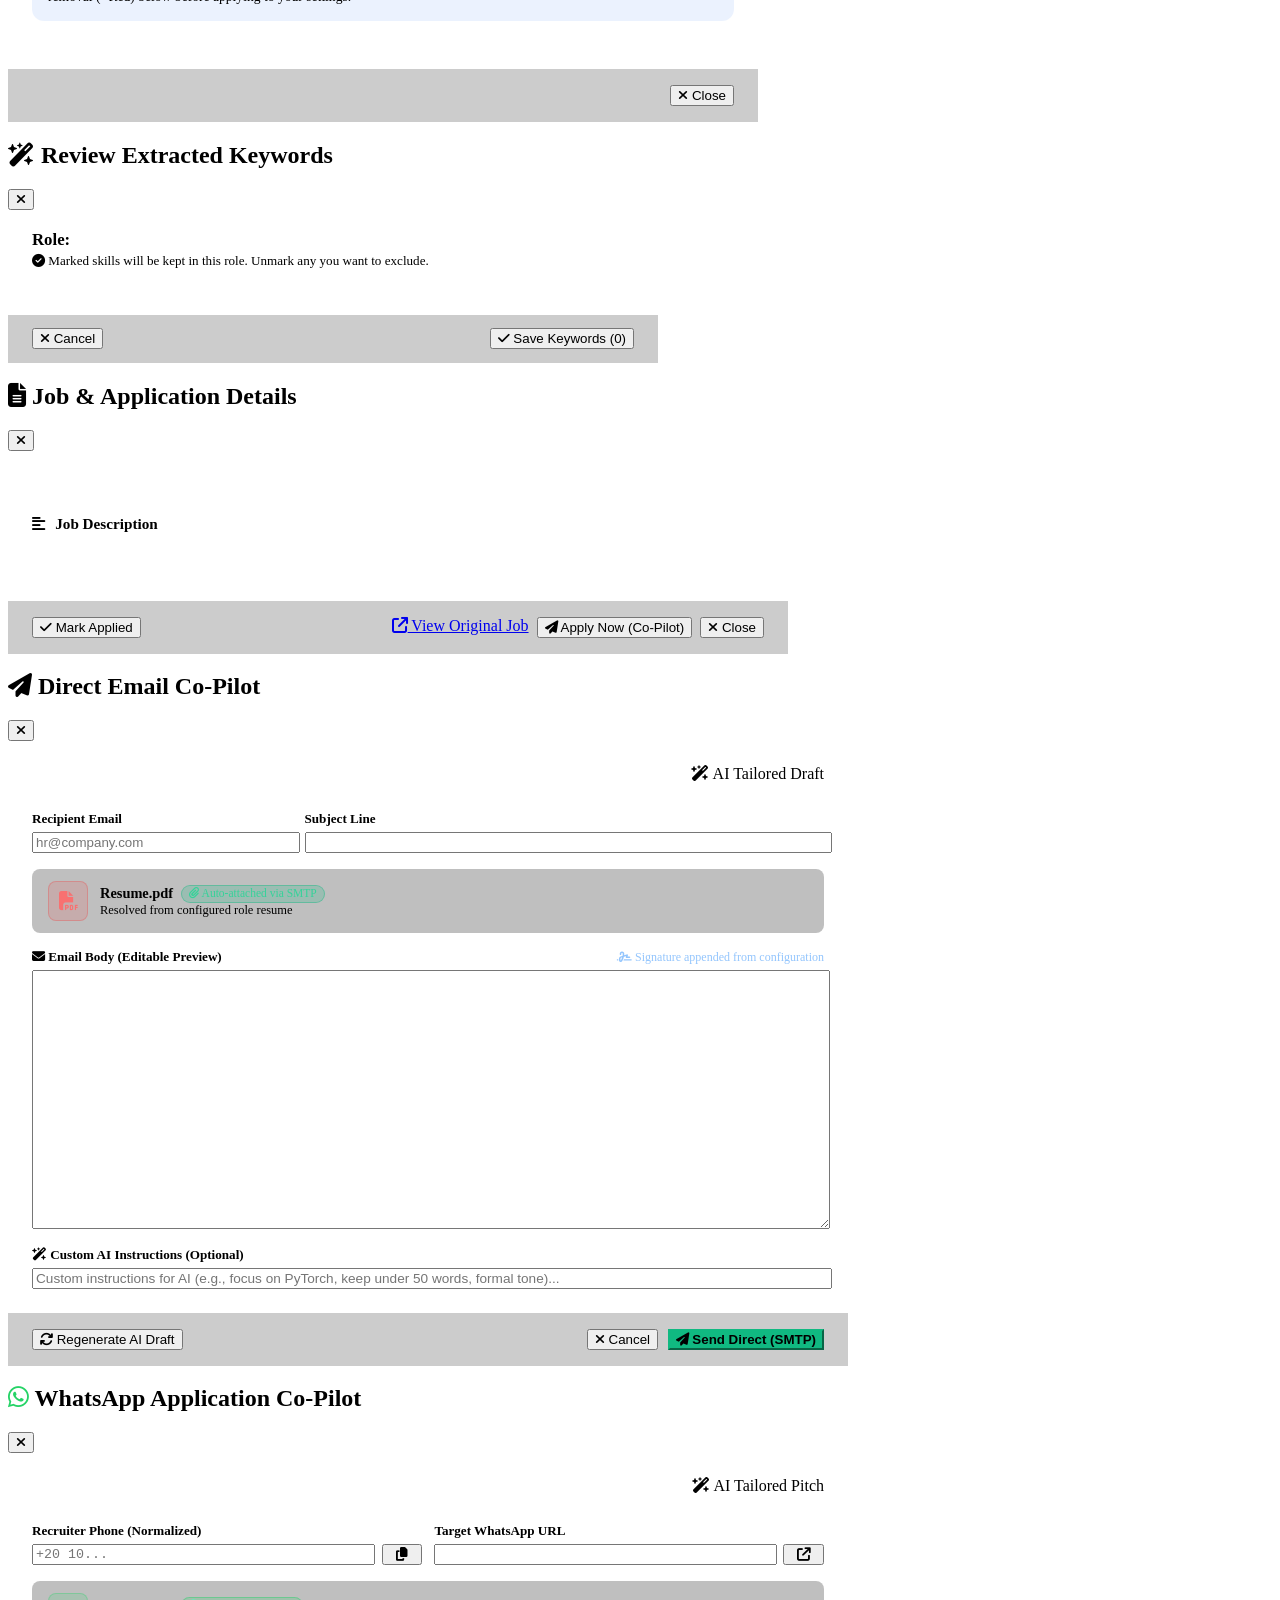
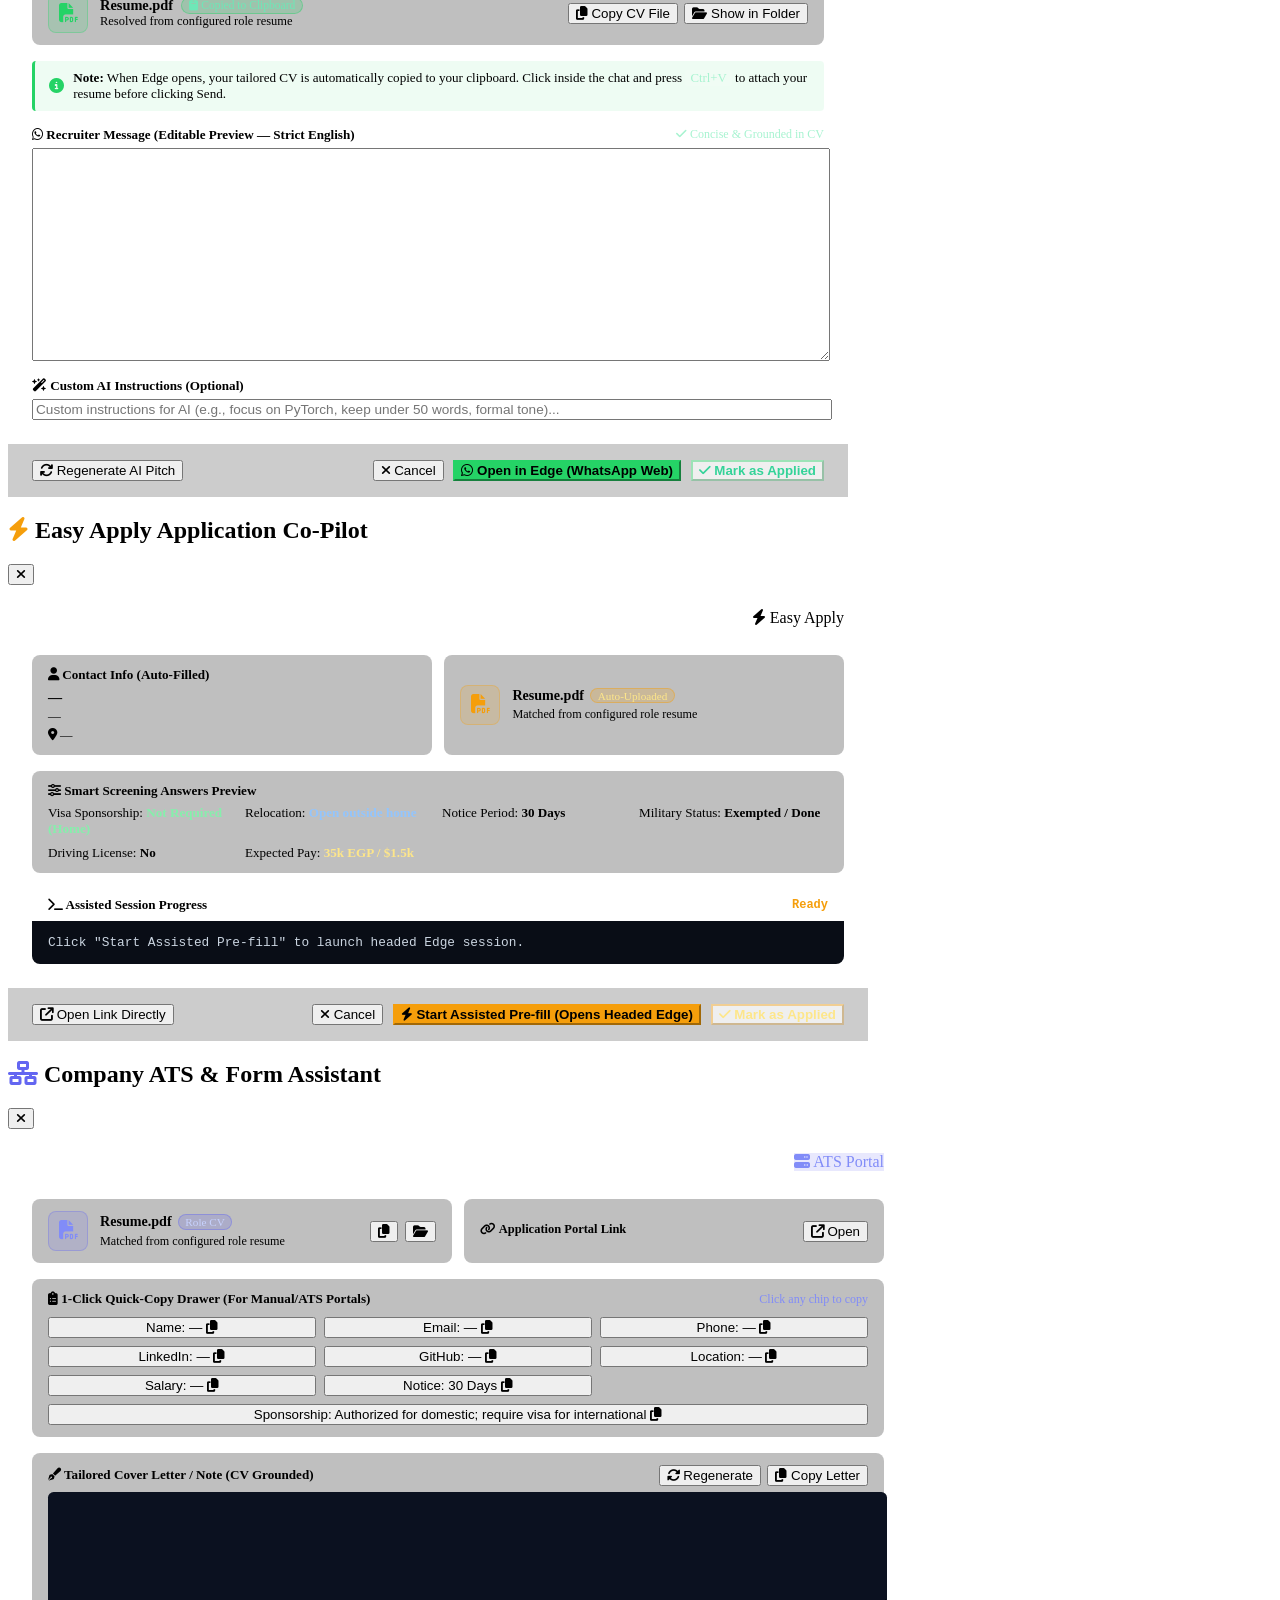
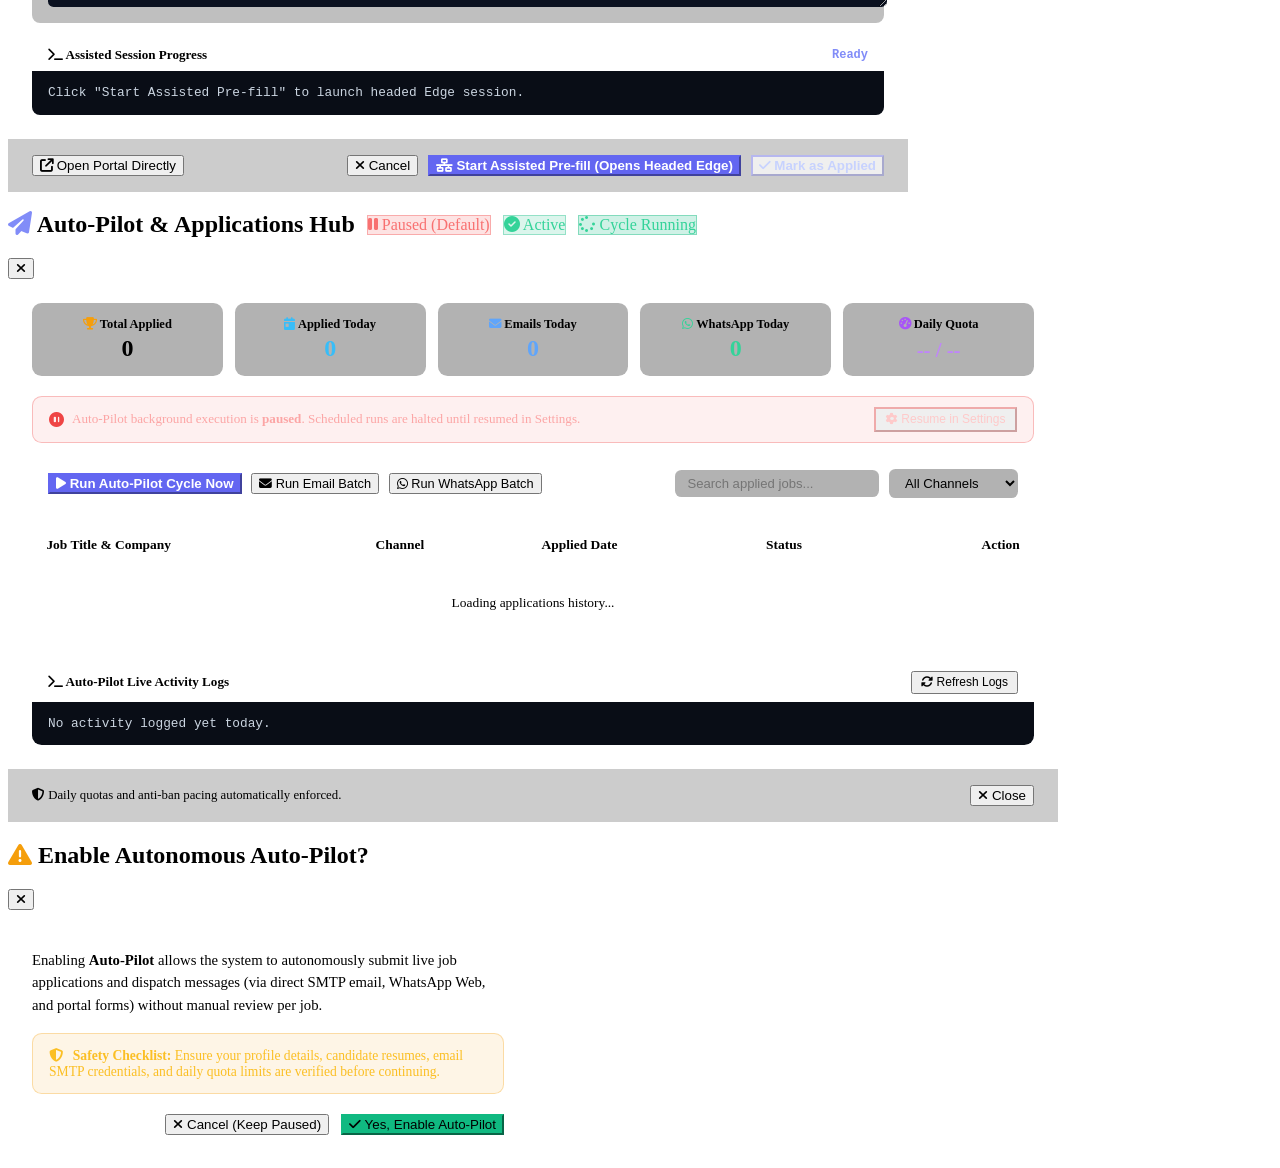
==== commit 5ee9fb68: "feat(copilot): support user instructions during regeneration - add user_instructions parameter to em" ====
--- a/web/static/index.html
+++ b/web/static/index.html
@@ -918,6 +918,14 @@
                     </div>
                     <textarea id="email-copilot-body" class="input-field" rows="11" style="width: 100%; font-family: inherit; font-size: 0.9rem; line-height: 1.6; resize: vertical;"></textarea>
                 </div>
+
+                <!-- Custom Instructions for AI -->
+                <div style="margin-top: 0.85rem;">
+                    <label style="font-size: 0.82rem; font-weight: 600; color: var(--text-muted); margin-bottom: 0.3rem; display: block;">
+                        <i class="fa-solid fa-wand-magic-sparkles"></i> Custom AI Instructions (Optional)
+                    </label>
+                    <input type="text" id="email-copilot-instructions" class="input-field" placeholder="Custom instructions for AI (e.g., focus on PyTorch, keep under 50 words, formal tone)..." style="width: 100%; font-size: 0.85rem;" onkeydown="if(event.key==='Enter'){event.preventDefault();regenerateEmailDraft();}">
+                </div>
             </div>
             <div class="modal-footer" style="padding: 1rem 1.5rem; border-top: 1px solid var(--card-border); display: flex; justify-content: space-between; align-items: center; background: rgba(0,0,0,0.2); flex-wrap: wrap; gap: 0.75rem;">
                 <div style="display: flex; gap: 0.5rem;">
@@ -1013,6 +1021,14 @@
                         <span style="font-size: 0.75rem; color: #a7f3d0;"><i class="fa-solid fa-check"></i> Concise & Grounded in CV</span>
                     </div>
                     <textarea id="whatsapp-copilot-pitch" class="input-field" rows="9" style="width: 100%; font-family: inherit; font-size: 0.9rem; line-height: 1.6; resize: vertical;" dir="ltr"></textarea>
+                </div>
+
+                <!-- Custom Instructions for AI -->
+                <div style="margin-top: 0.85rem;">
+                    <label style="font-size: 0.82rem; font-weight: 600; color: var(--text-muted); margin-bottom: 0.3rem; display: block;">
+                        <i class="fa-solid fa-wand-magic-sparkles"></i> Custom AI Instructions (Optional)
+                    </label>
+                    <input type="text" id="whatsapp-copilot-instructions" class="input-field" placeholder="Custom instructions for AI (e.g., focus on PyTorch, keep under 50 words, formal tone)..." style="width: 100%; font-size: 0.85rem;" onkeydown="if(event.key==='Enter'){event.preventDefault();regenerateWhatsAppPitch();}">
                 </div>
             </div>
             <div class="modal-footer" style="padding: 1rem 1.5rem; border-top: 1px solid var(--card-border); display: flex; justify-content: space-between; align-items: center; background: rgba(0,0,0,0.2); flex-wrap: wrap; gap: 0.75rem;">
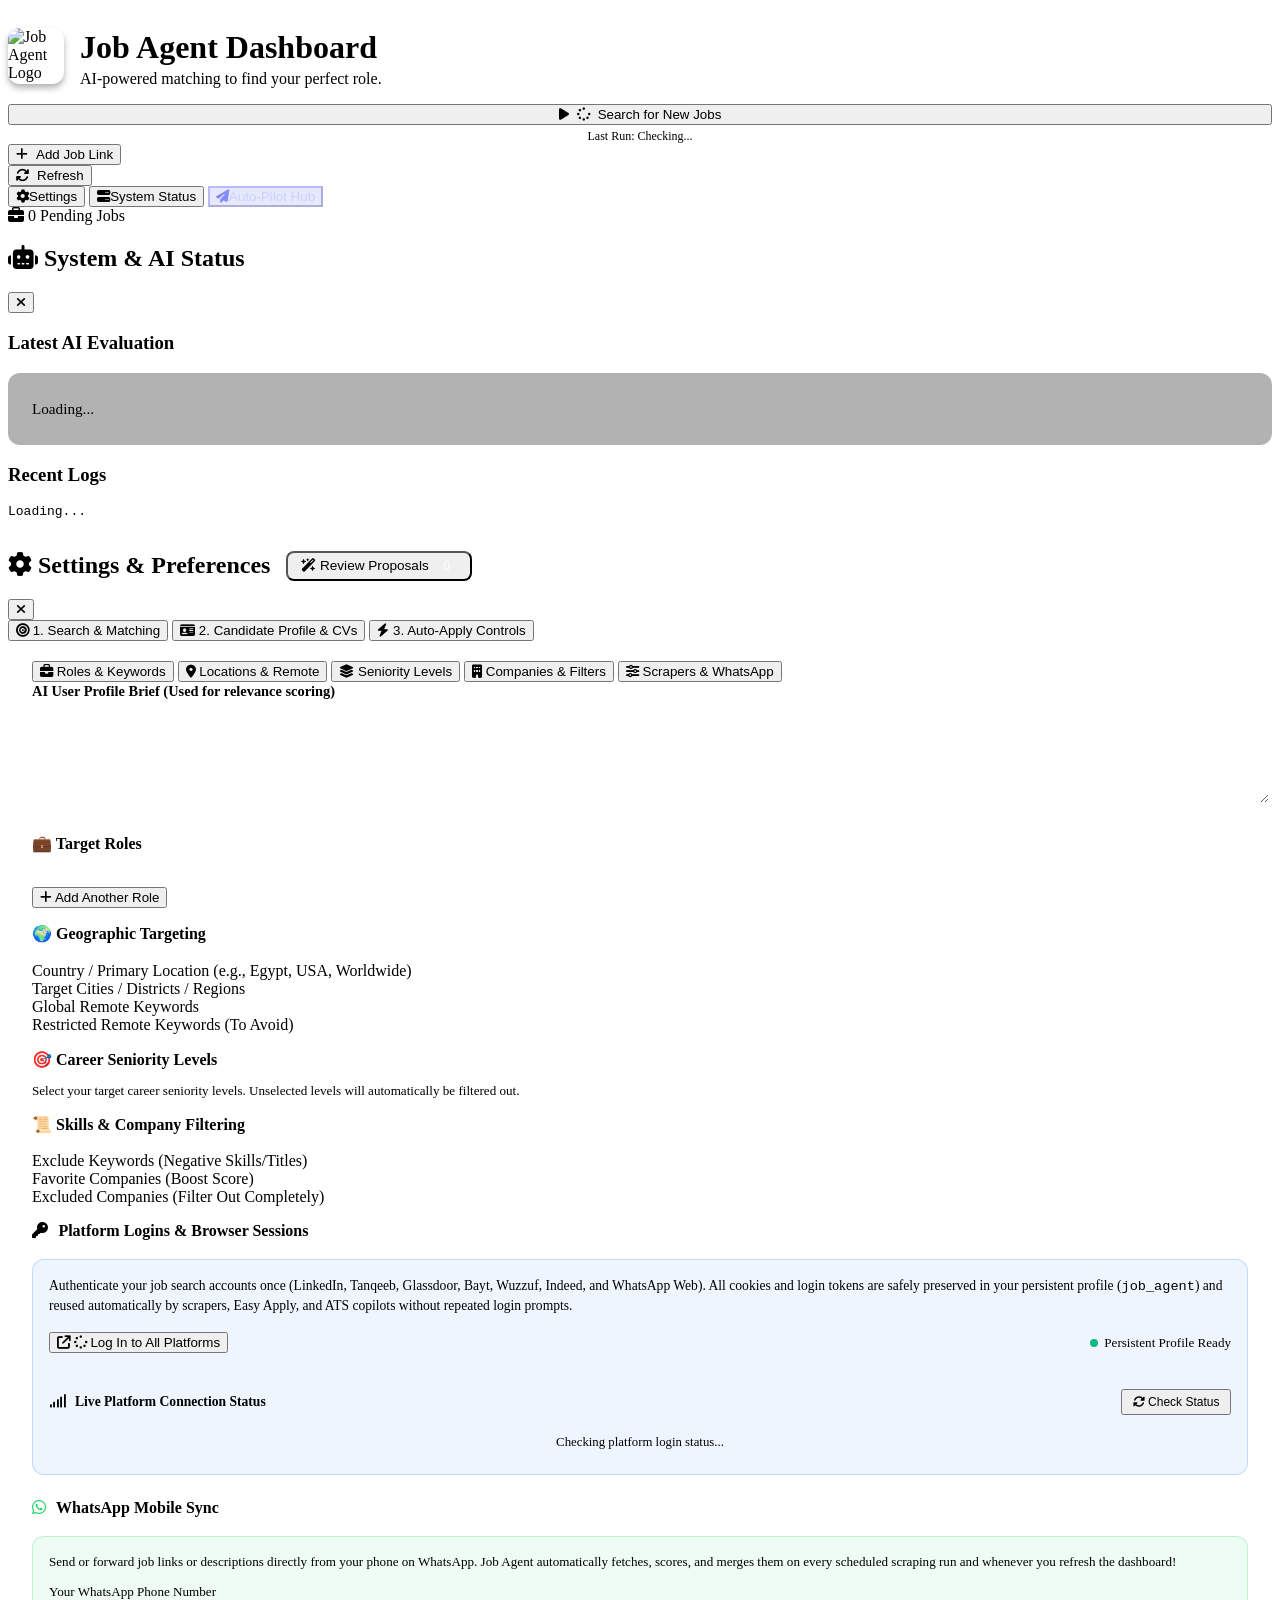
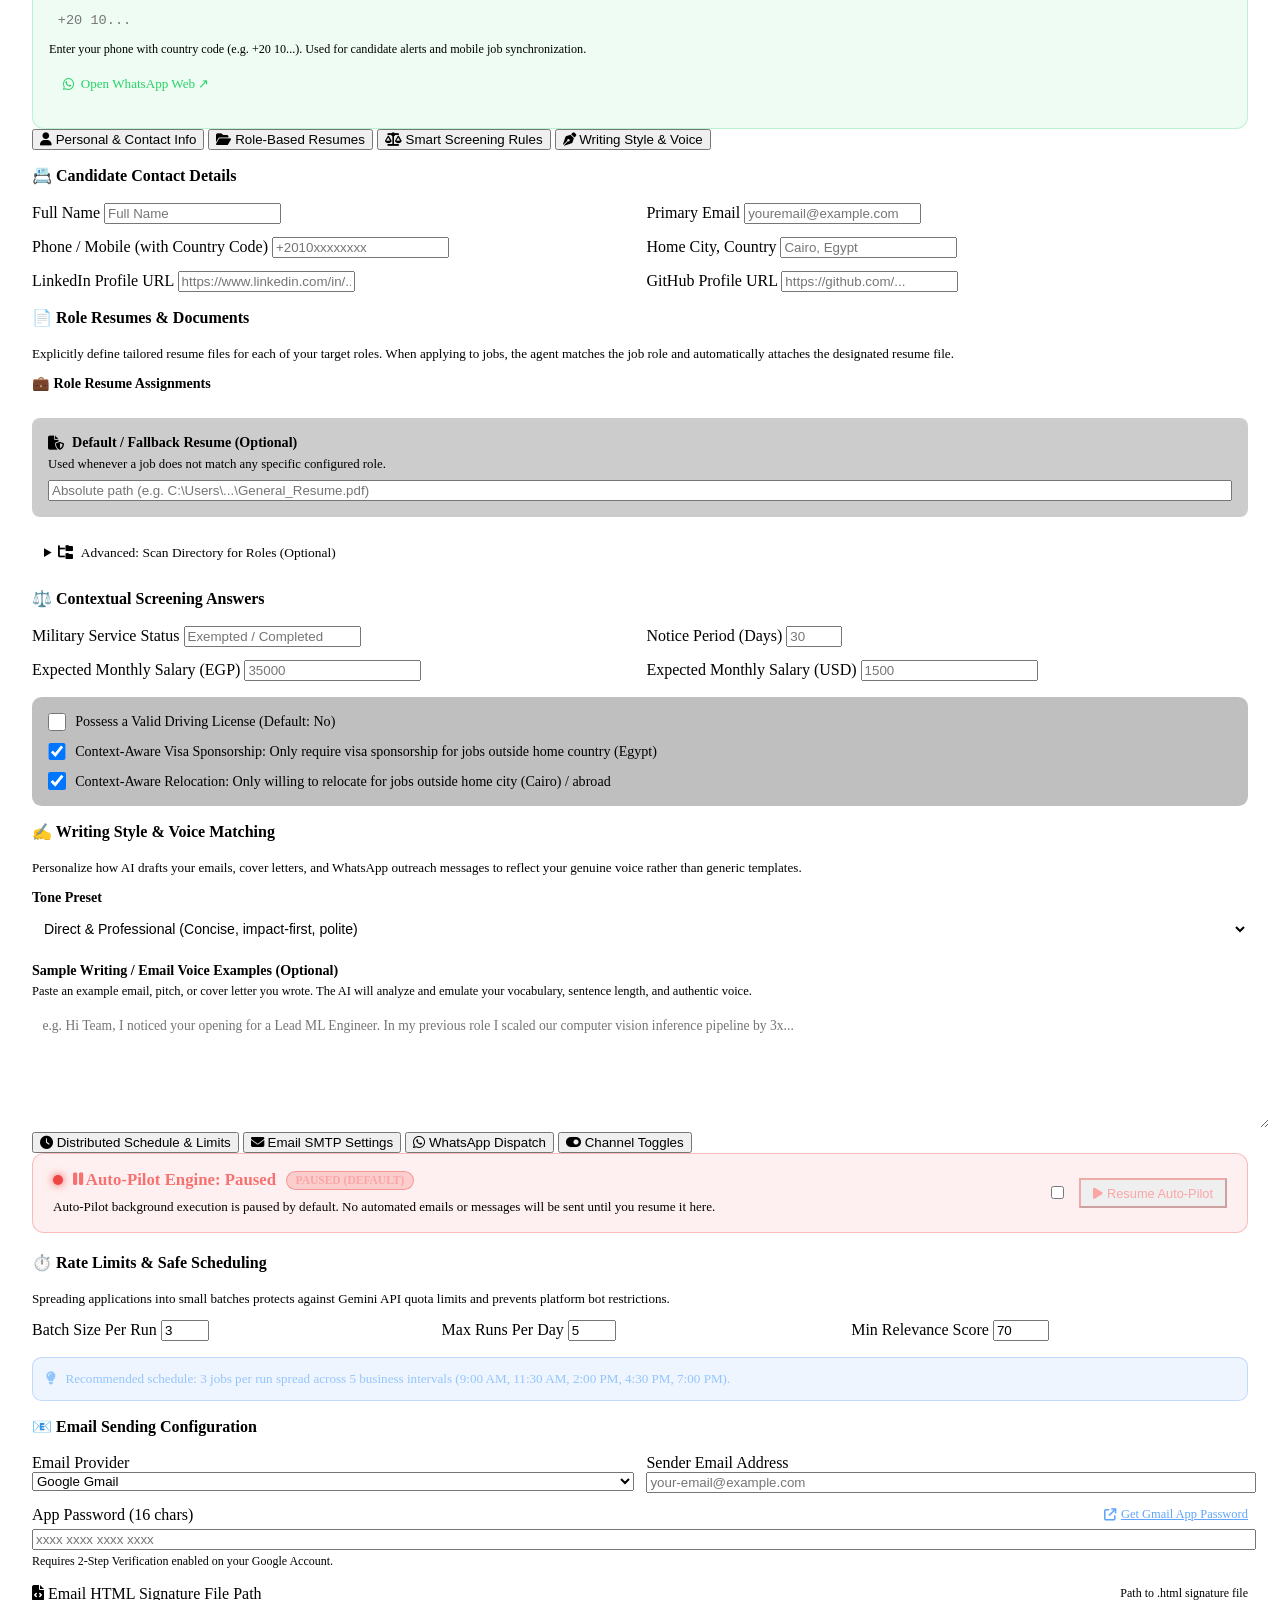
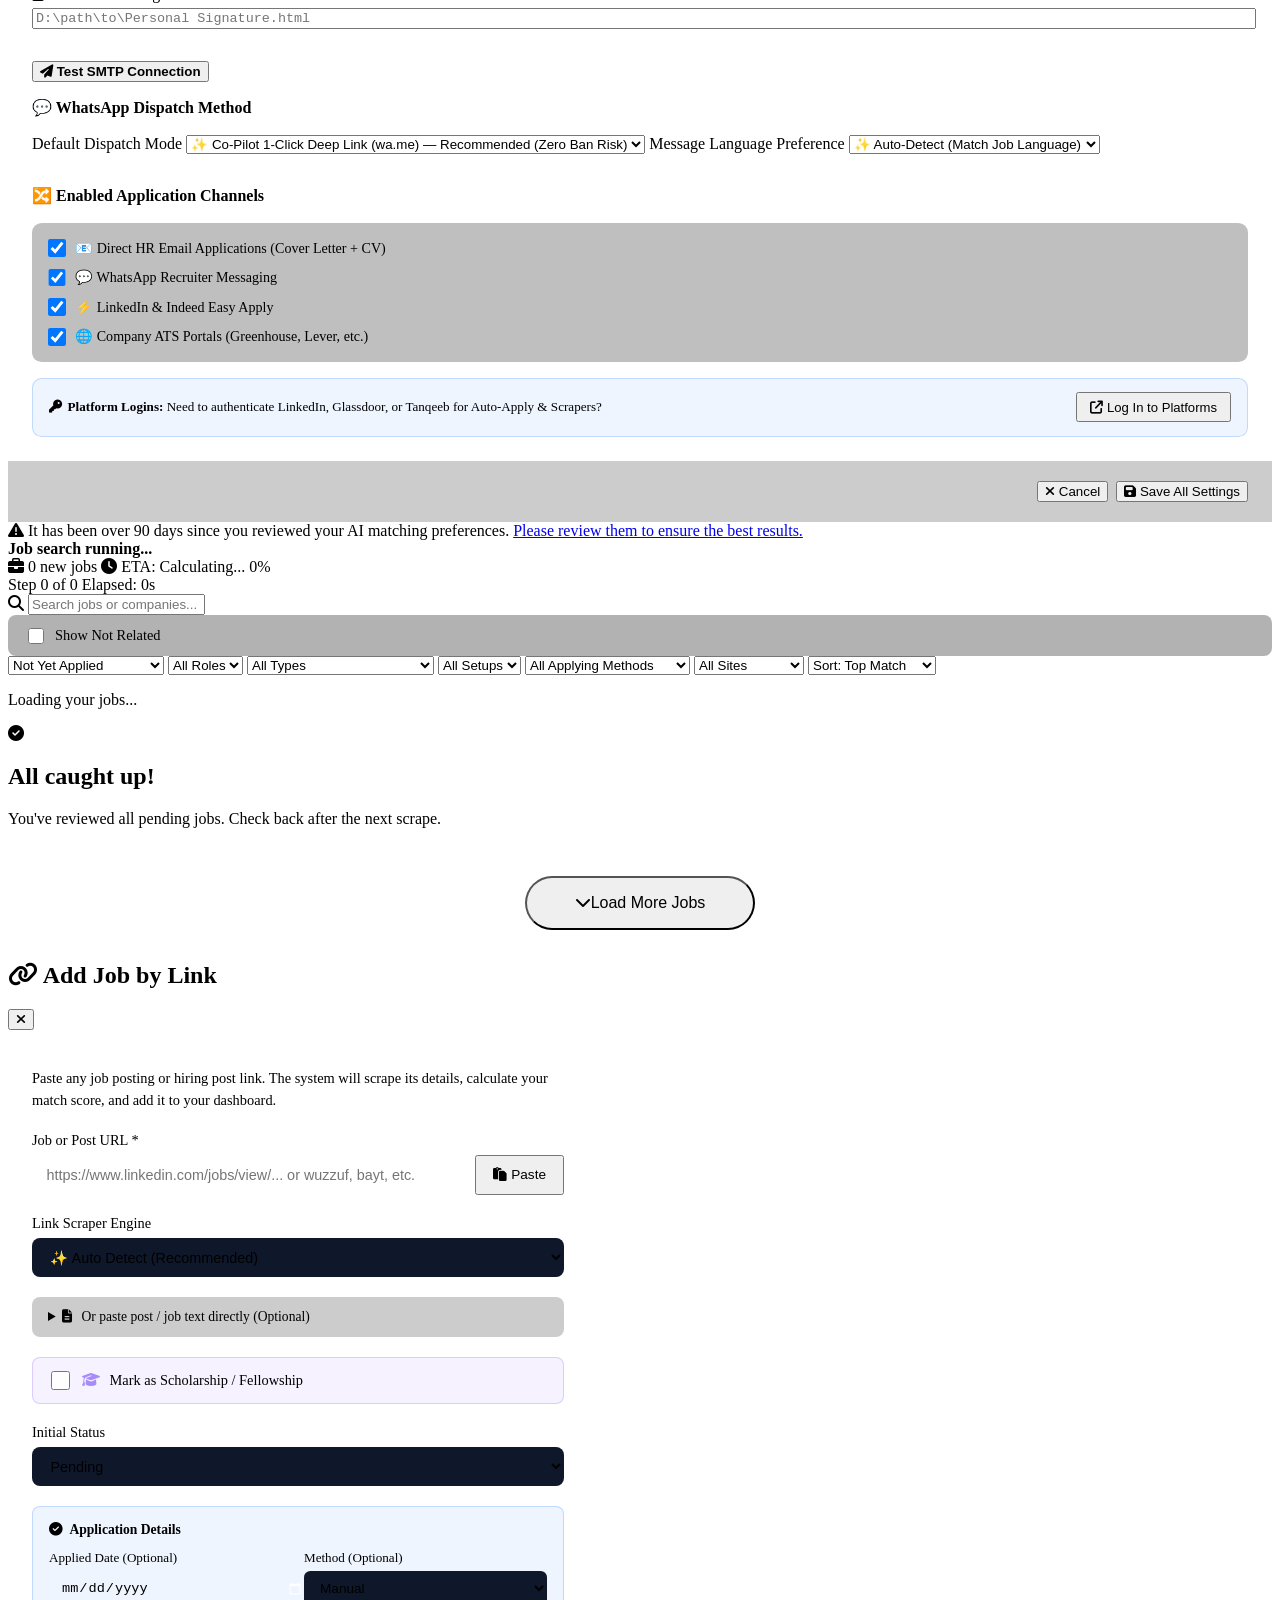
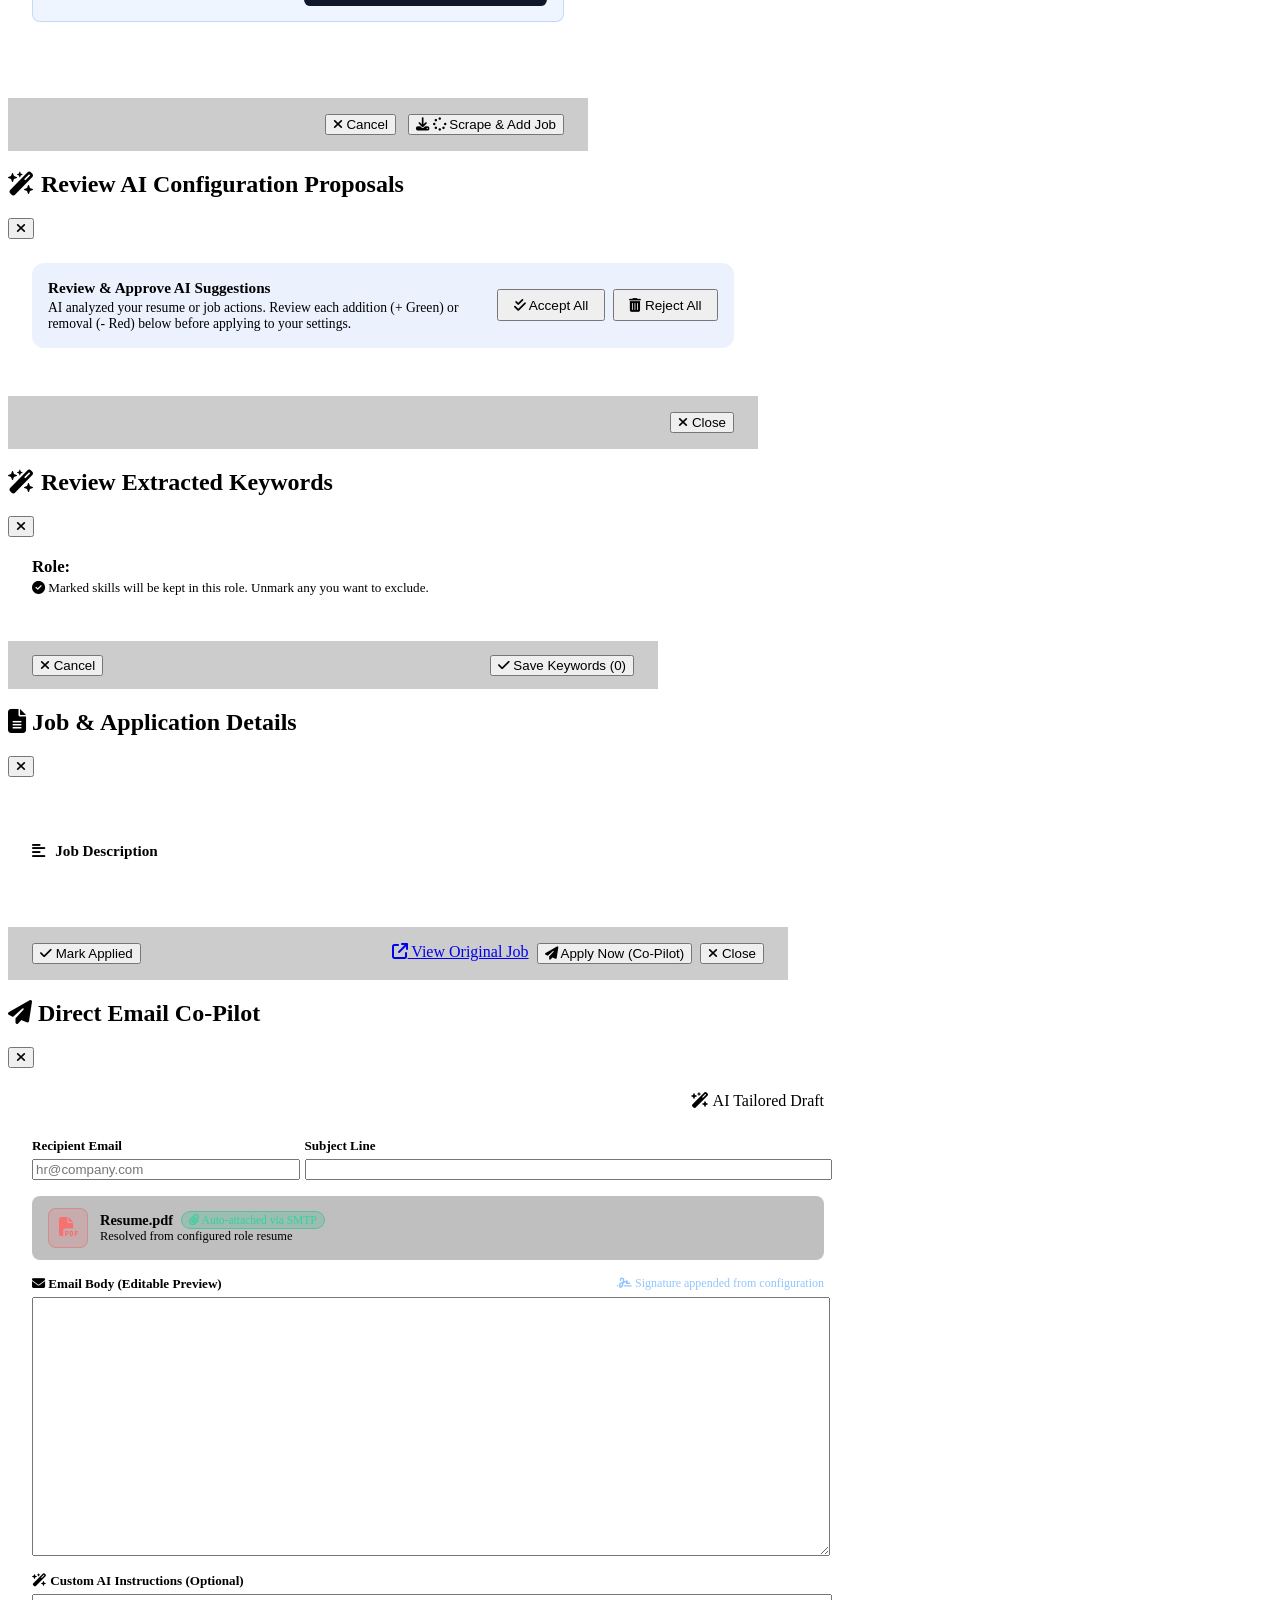
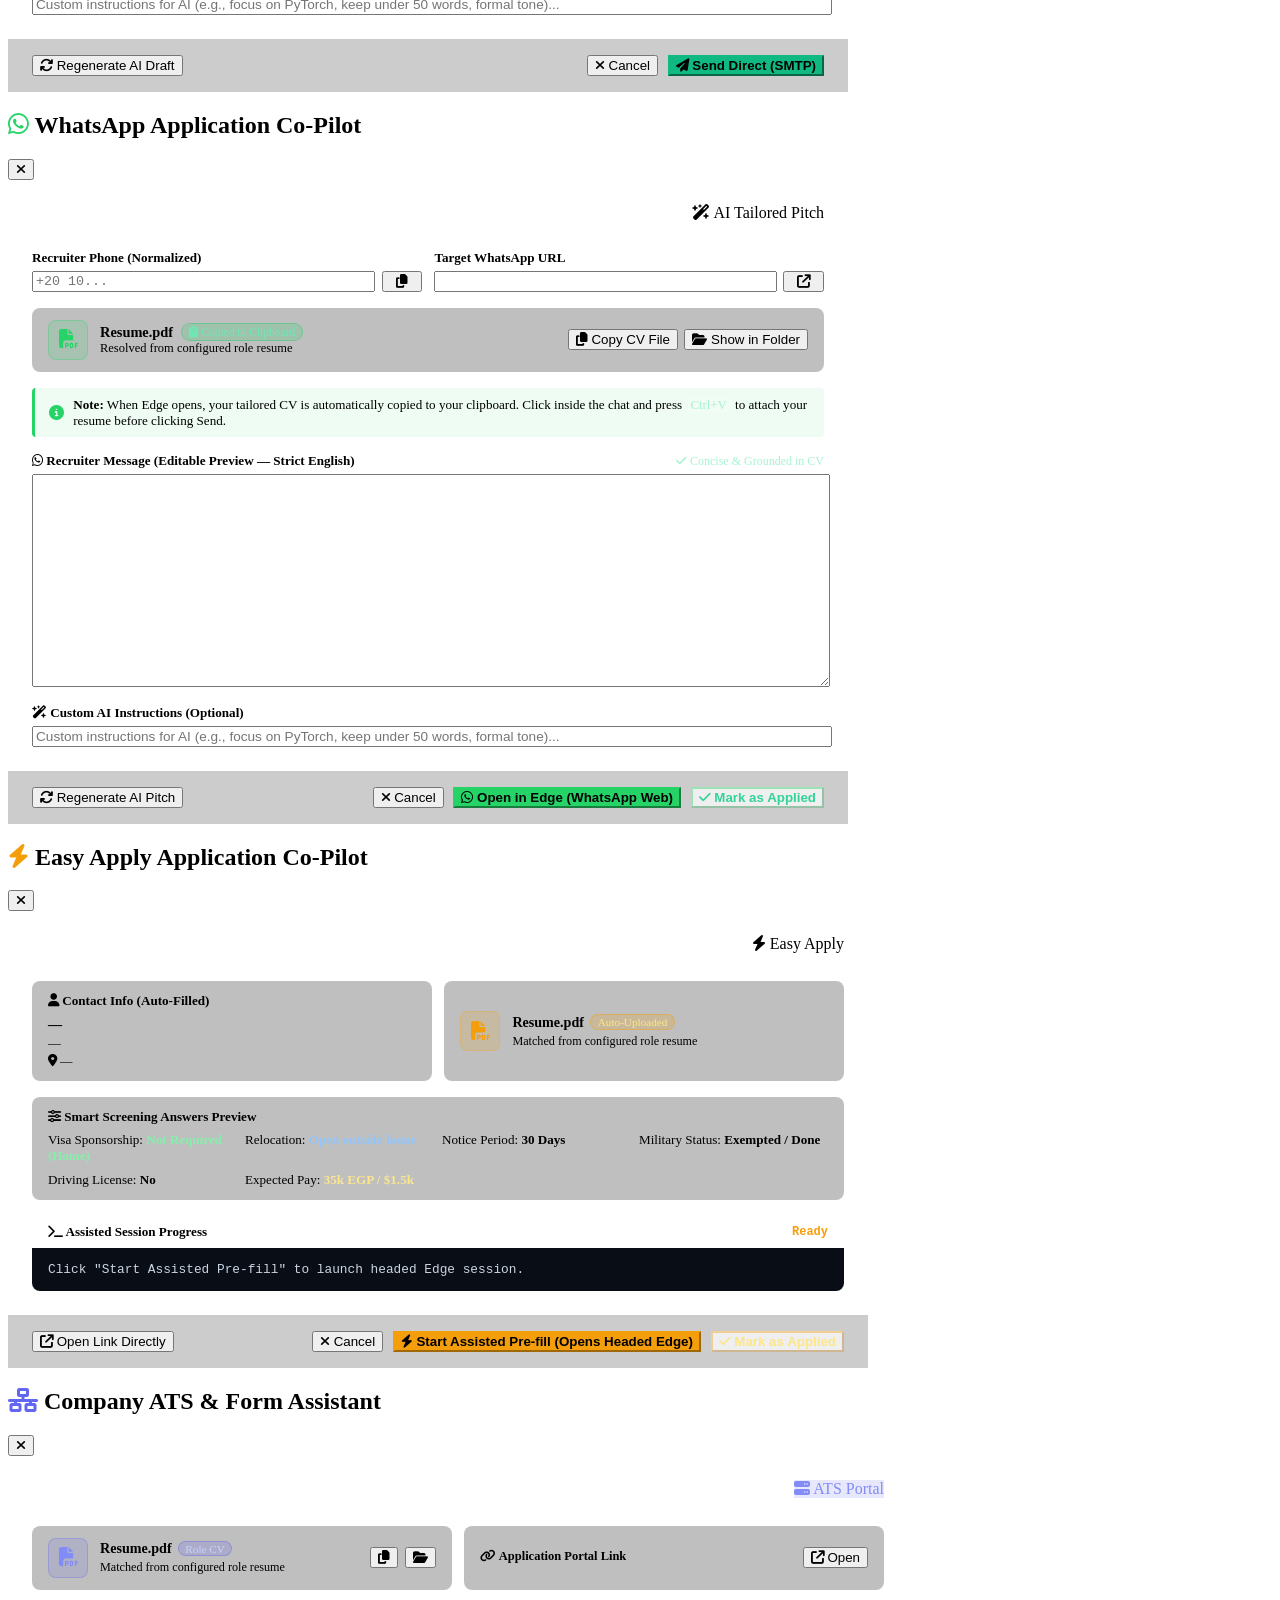
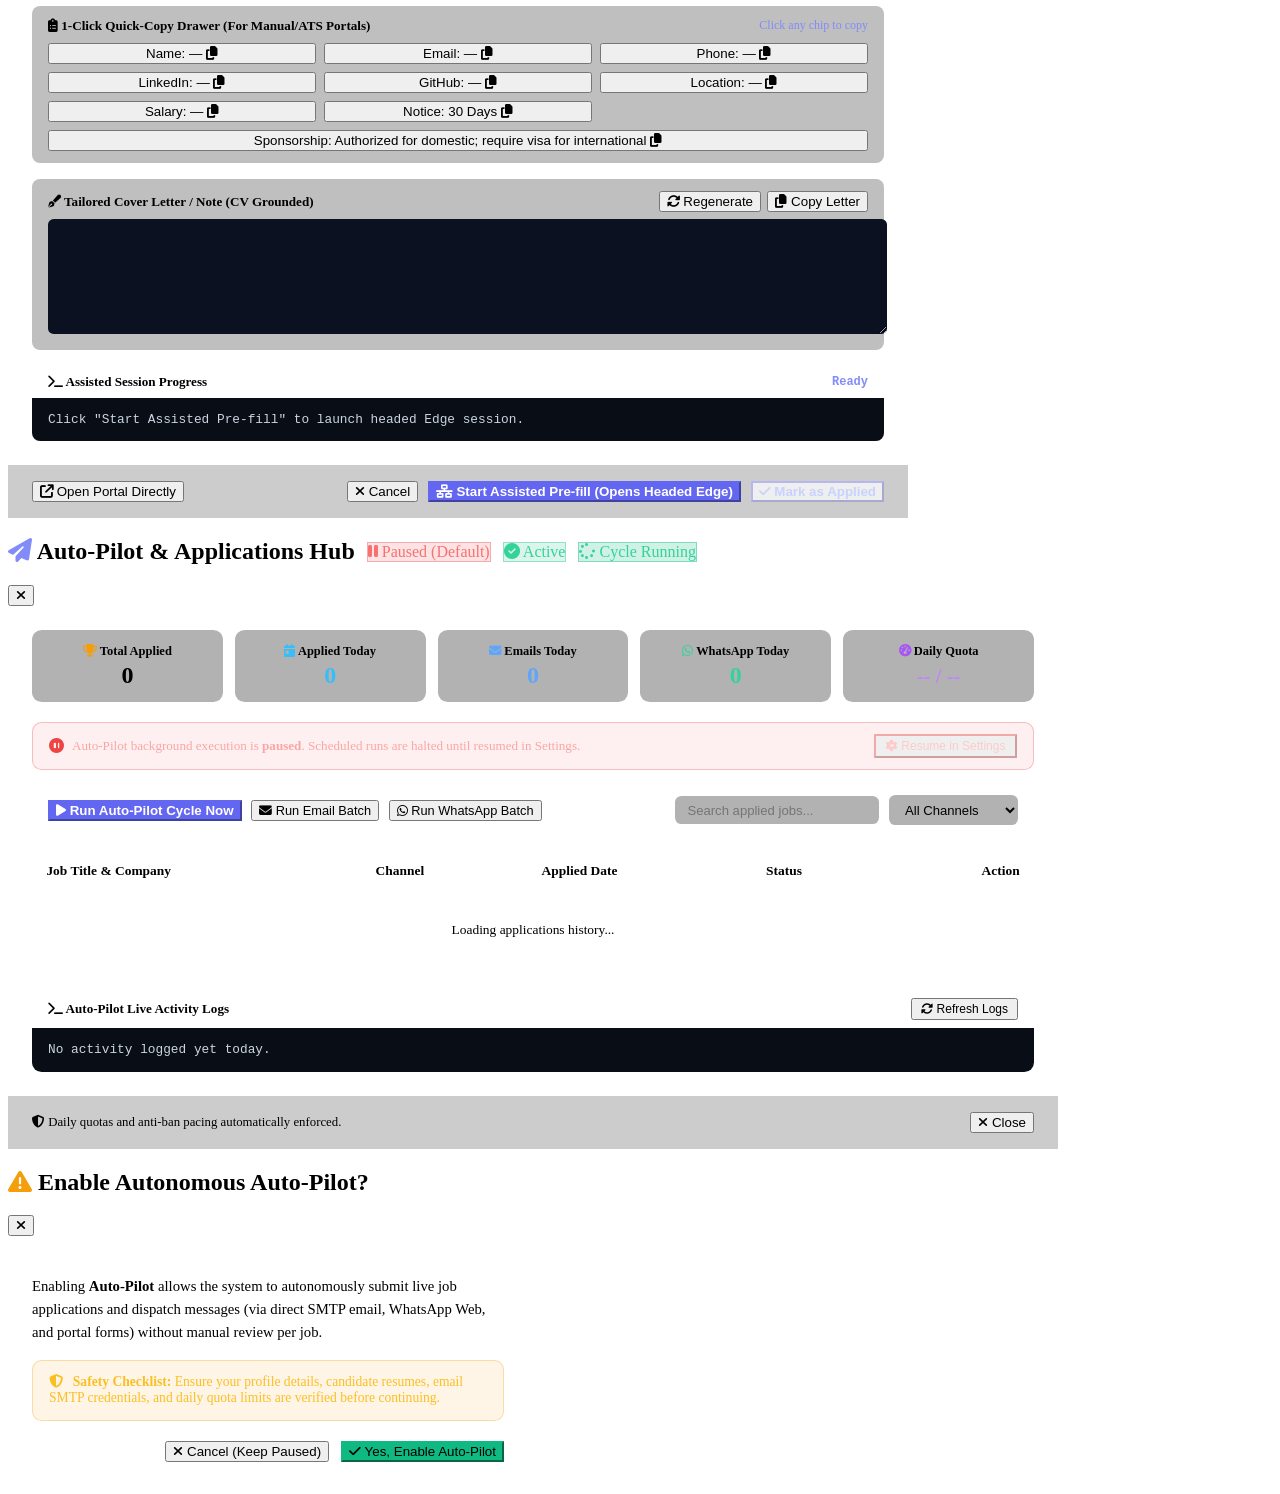
==== commit 93d52029: "feat(copilot): add candidate writing style and tone voice matching (fixes #13) - add writing_style c" ====
--- a/web/static/index.html
+++ b/web/static/index.html
@@ -248,6 +248,9 @@
                             <button type="button" class="settings-subnav-pill" id="pill-profile-screening" onclick="switchSettingsSubSection('profile', 'screening')">
                                 <i class="fa-solid fa-scale-balanced"></i> Smart Screening Rules
                             </button>
+                            <button type="button" class="settings-subnav-pill" id="pill-profile-style" onclick="switchSettingsSubSection('profile', 'style')">
+                                <i class="fa-solid fa-pen-nib"></i> Writing Style & Voice
+                            </button>
                         </div>
 
                         <!-- SubPane 2.1: Personal & Contact Info -->
@@ -355,6 +358,30 @@
                                     <input type="checkbox" id="screening-relocate-rule" checked style="width: 1.1rem; height: 1.1rem; margin: 0; accent-color: var(--accent);">
                                     <span>Context-Aware Relocation: Only willing to relocate for jobs outside home city (Cairo) / abroad</span>
                                 </label>
+                            </div>
+                        </div>
+
+                        <!-- SubPane 2.4: Writing Style & Voice -->
+                        <div id="subpane-profile-style" class="settings-subsection-pane">
+                            <h3 style="margin-bottom: 0.75rem; color: var(--text-main); font-size: 1rem; border-bottom: 1px solid var(--card-border); padding-bottom: 0.4rem;">✍️ Writing Style & Voice Matching</h3>
+                            <p style="font-size: 0.82rem; color: var(--text-muted); margin-bottom: 0.8rem;">
+                                Personalize how AI drafts your emails, cover letters, and WhatsApp outreach messages to reflect your genuine voice rather than generic templates.
+                            </p>
+
+                            <div style="margin-bottom: 1rem;">
+                                <label style="font-size: 0.88rem; font-weight: 600; color: var(--text-main); margin-bottom: 0.35rem; display: block;">Tone Preset</label>
+                                <select id="profile-writing-tone" class="input-field" style="width: 100%; padding: 0.5rem; background: var(--input-bg); border: 1px solid var(--card-border); border-radius: 0.4rem; color: var(--text-main); font-size: 0.88rem;">
+                                    <option value="Direct & Professional">Direct & Professional (Concise, impact-first, polite)</option>
+                                    <option value="Technical & Detailed">Technical & Detailed (Focus on architectures, tools, metrics)</option>
+                                    <option value="Warm & Conversational">Warm & Conversational (Approachable, engaging, collegial)</option>
+                                    <option value="Executive & Impact-Driven">Executive & Impact-Driven (High-level business outcomes, leadership)</option>
+                                </select>
+                            </div>
+
+                            <div>
+                                <label style="font-size: 0.88rem; font-weight: 600; color: var(--text-main); margin-bottom: 0.35rem; display: block;">Sample Writing / Email Voice Examples (Optional)</label>
+                                <p style="font-size: 0.78rem; color: var(--text-muted); margin-top: 0; margin-bottom: 0.4rem;">Paste an example email, pitch, or cover letter you wrote. The AI will analyze and emulate your vocabulary, sentence length, and authentic voice.</p>
+                                <textarea id="profile-sample-writing" rows="5" class="input-field" style="width: 100%; padding: 0.65rem; background: var(--input-bg); border: 1px solid var(--card-border); border-radius: 0.4rem; color: var(--text-main); font-family: inherit; font-size: 0.85rem; line-height: 1.5;" placeholder="e.g. Hi Team, I noticed your opening for a Lead ML Engineer. In my previous role I scaled our computer vision inference pipeline by 3x..."></textarea>
                             </div>
                         </div>
                     </div>
@@ -843,7 +870,7 @@
 
                 <!-- Job Description -->
                 <h4 style="margin: 1.2rem 0 0.5rem; color: var(--text-main); font-size: 0.95rem;"><i class="fa-solid fa-align-left" style="color: var(--primary); margin-right: 0.4rem;"></i> Job Description</h4>
-                <div id="job-details-content" style="background: var(--input-bg); border: 1px solid var(--card-border); border-radius: 0.5rem; padding: 1.1rem; max-height: 380px; overflow-y: auto; white-space: pre-wrap; font-size: 0.9rem; line-height: 1.6; color: var(--text-main); font-family: inherit;"></div>
+                <div id="job-details-content" style="background: var(--input-bg); border: 1px solid var(--card-border); border-radius: 0.5rem; padding: 1.1rem; max-height: 380px; overflow-y: auto; font-size: 0.9rem; line-height: 1.6; color: var(--text-main); font-family: inherit;"></div>
             </div>
             <div class="modal-footer" style="padding: 1rem 1.5rem; border-top: 1px solid var(--card-border); display: flex; justify-content: space-between; align-items: center; background: rgba(0,0,0,0.2); flex-wrap: wrap; gap: 0.75rem;">
                 <div style="display: flex; gap: 0.5rem;">
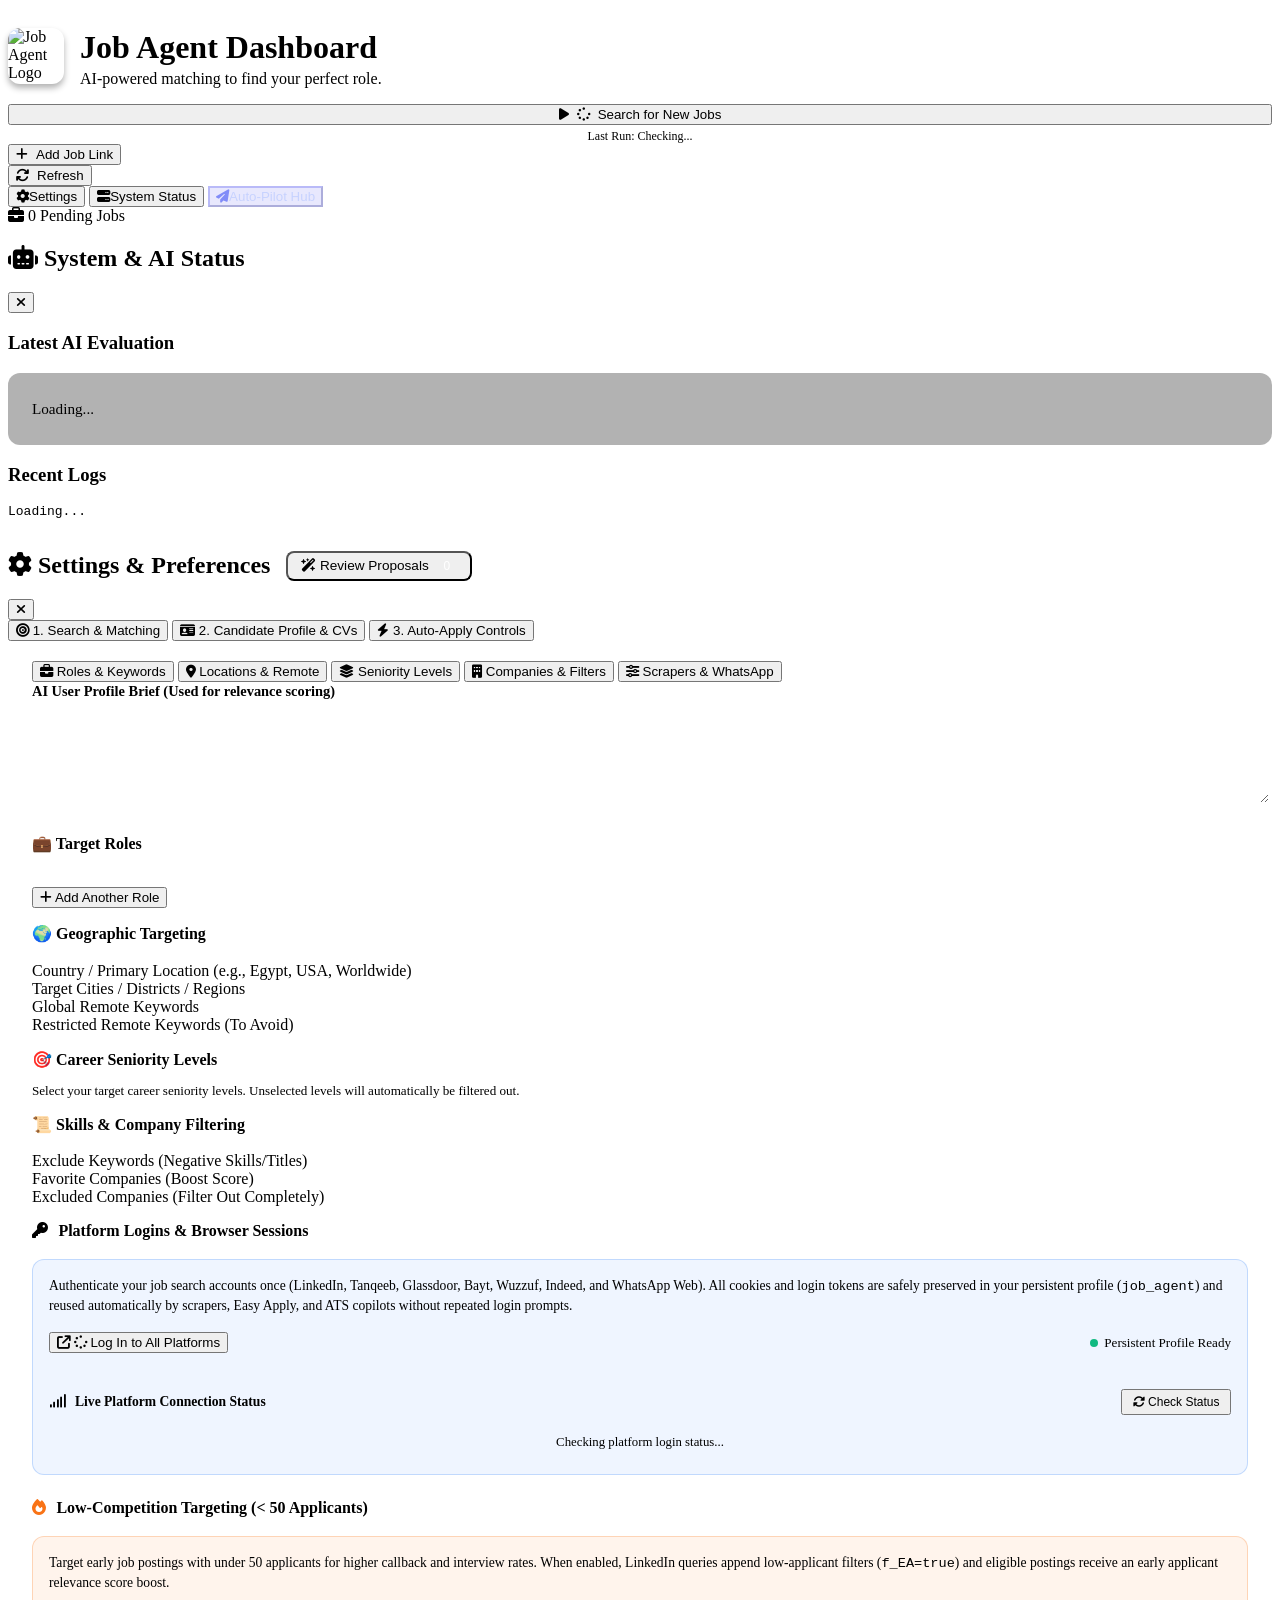
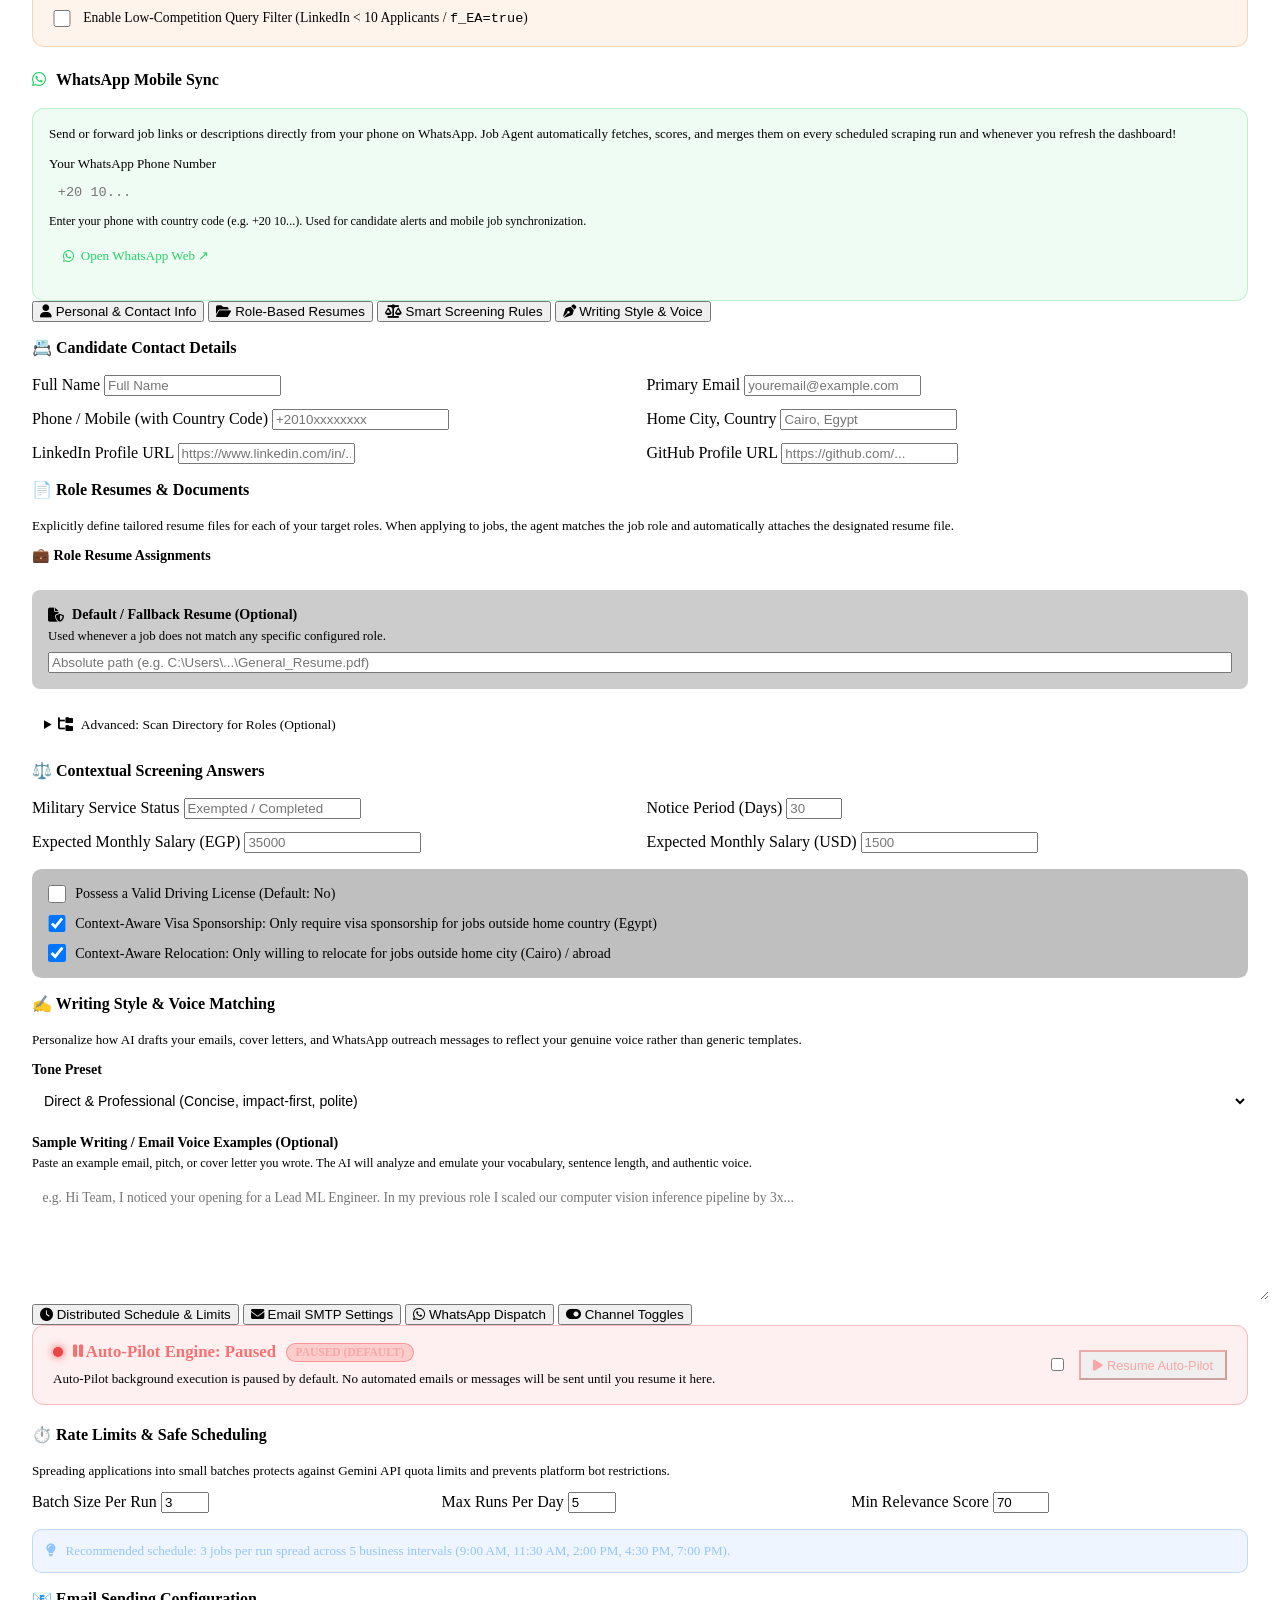
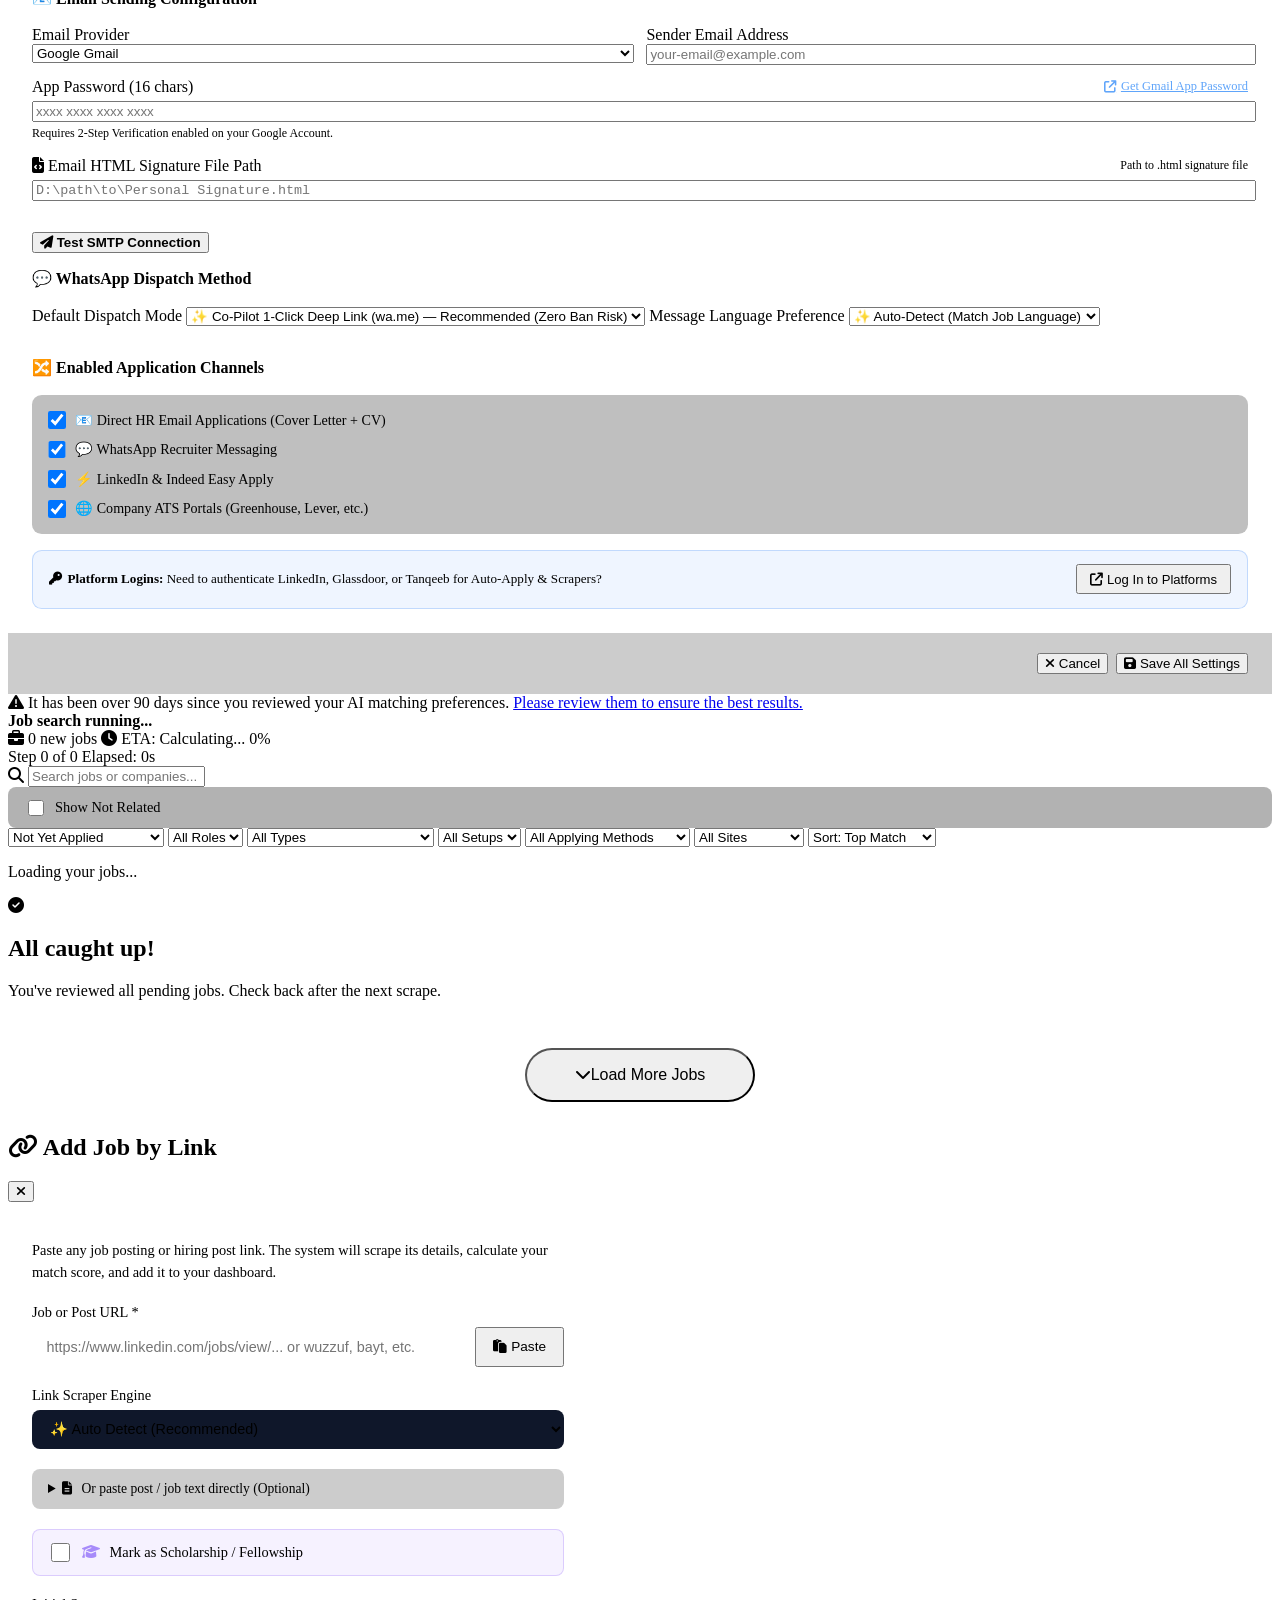
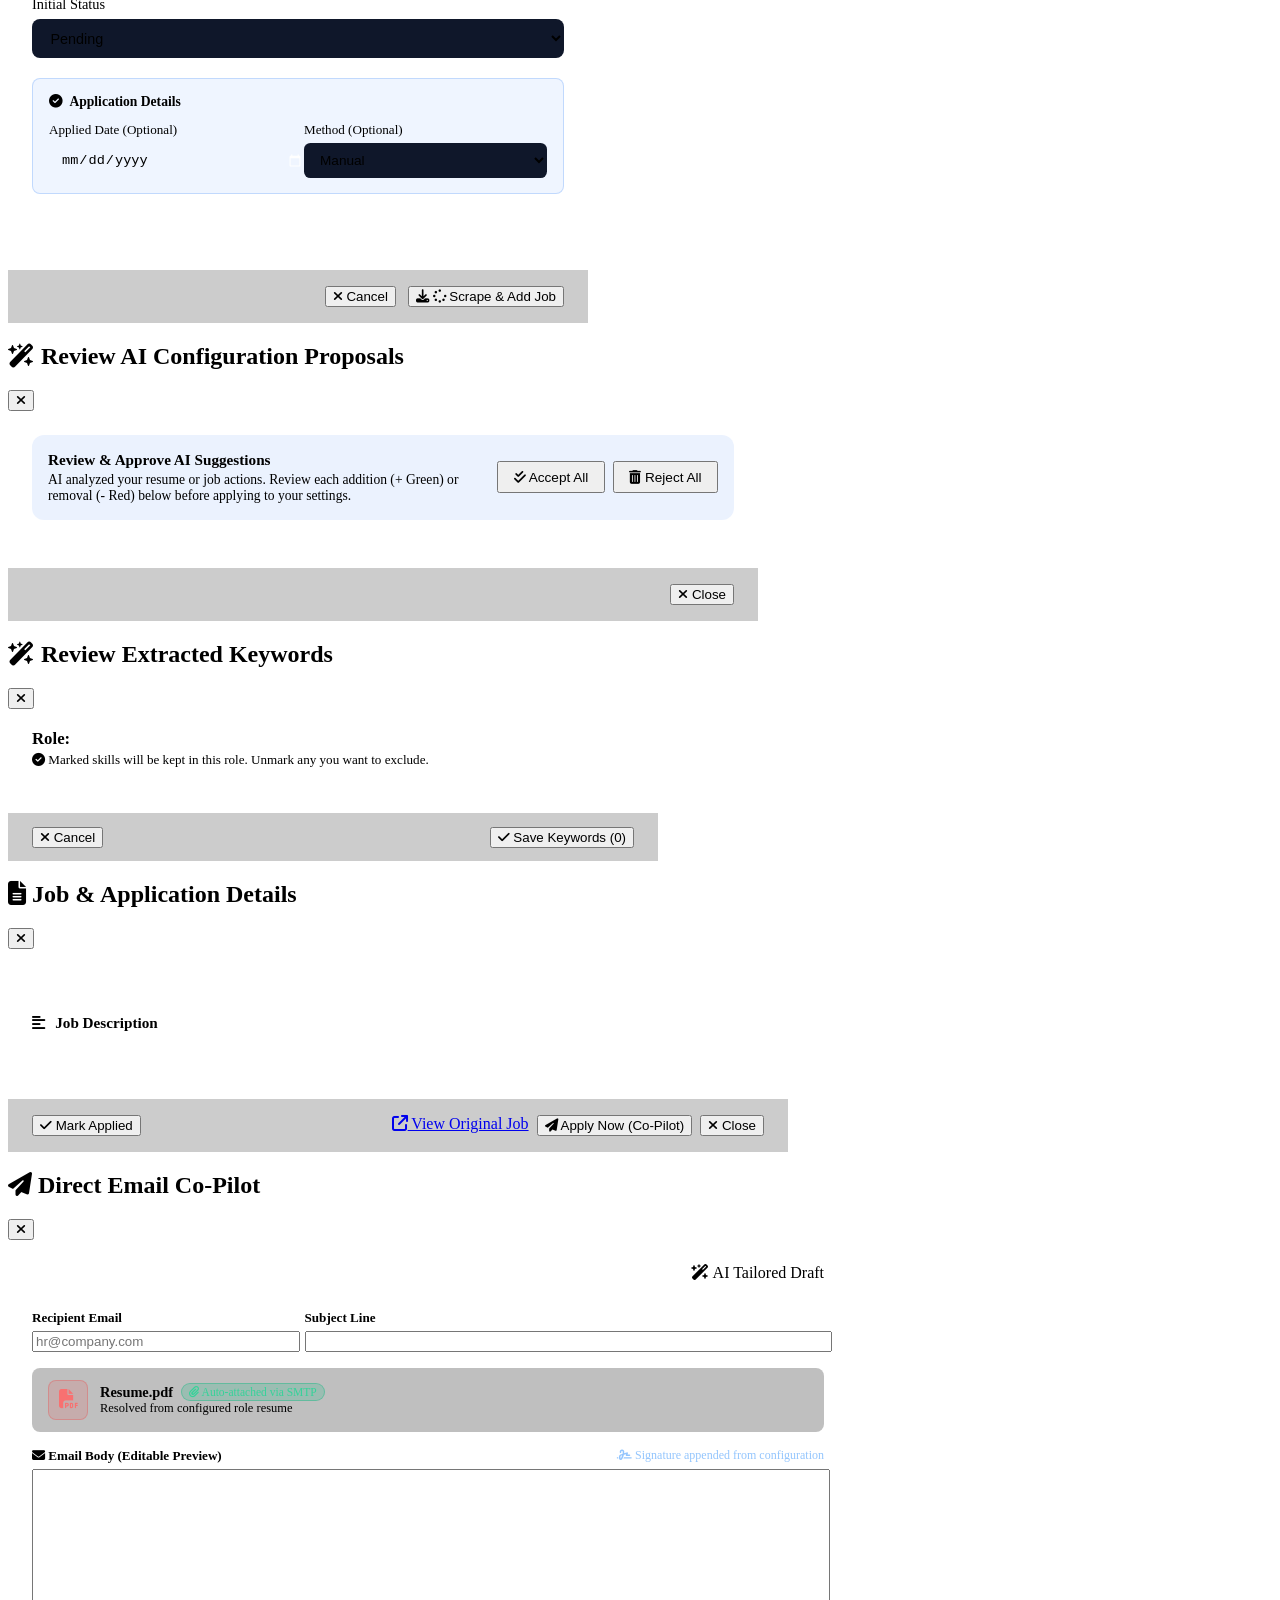
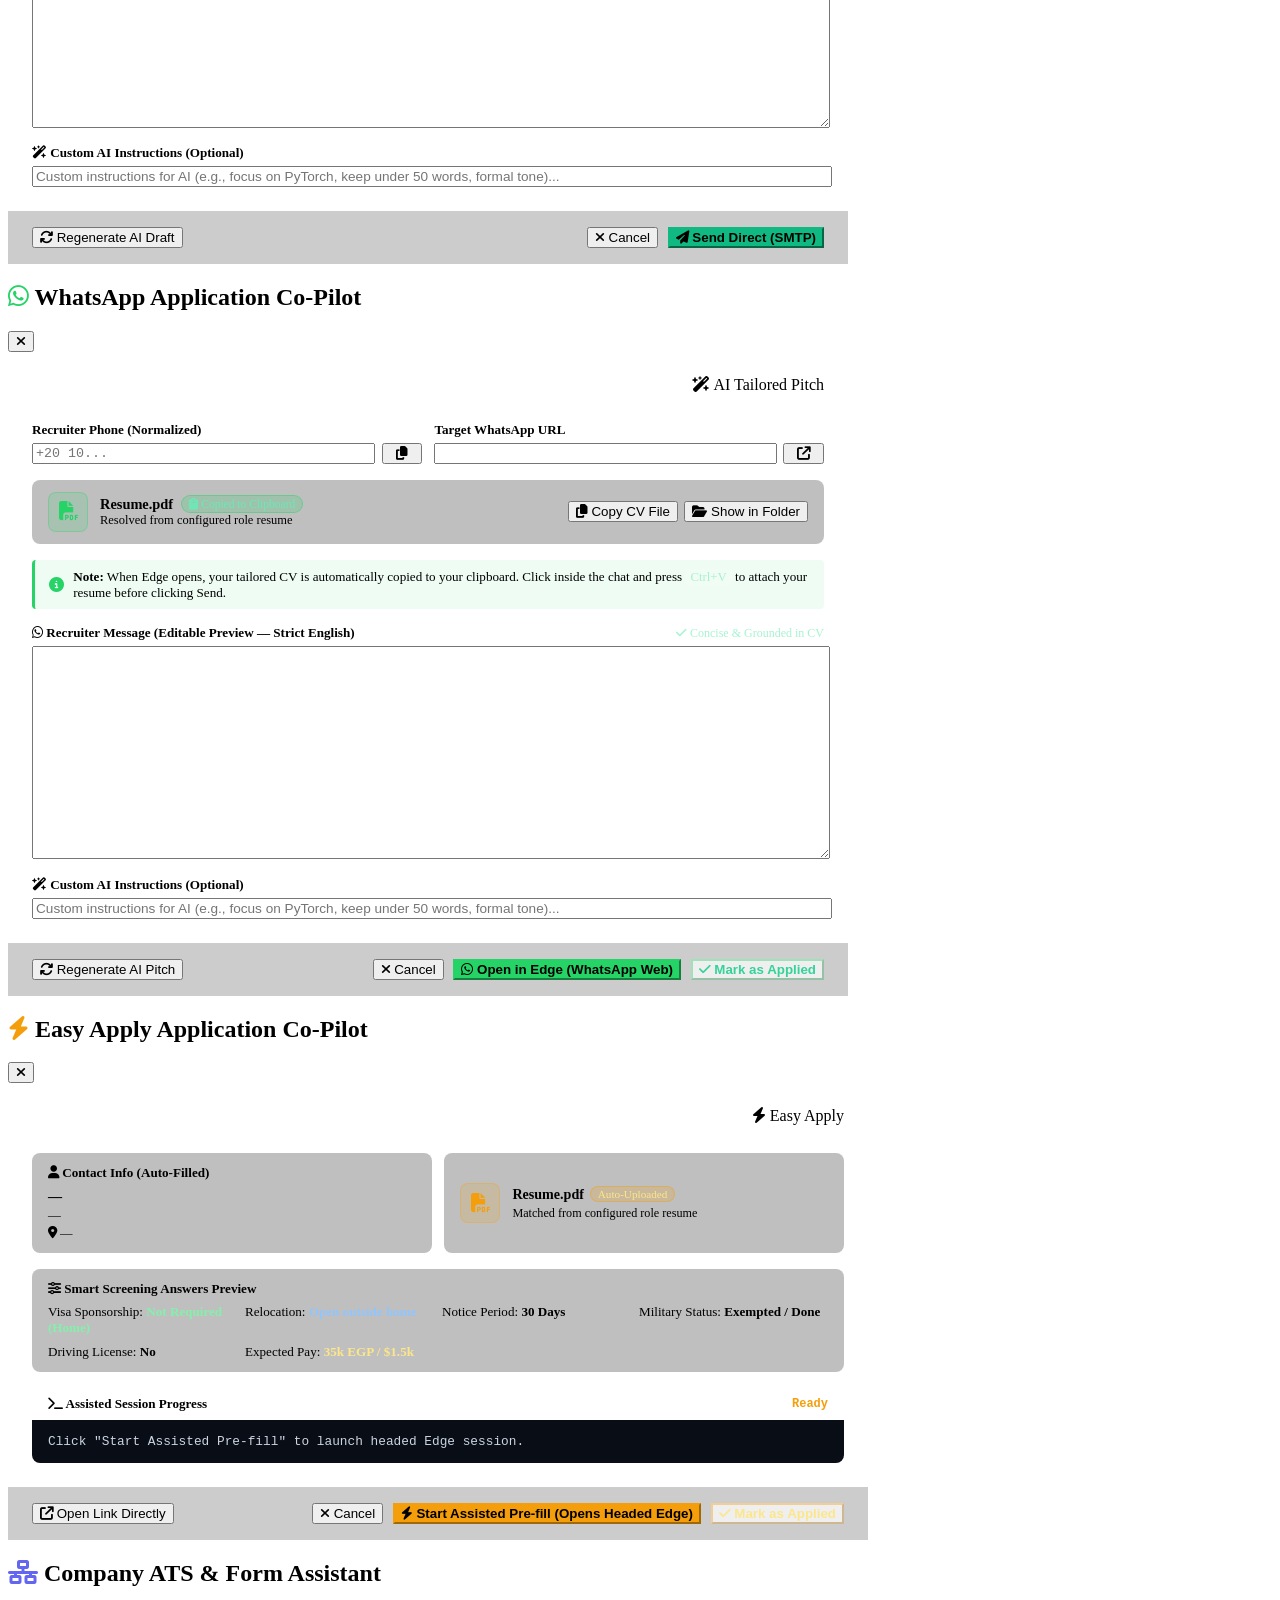
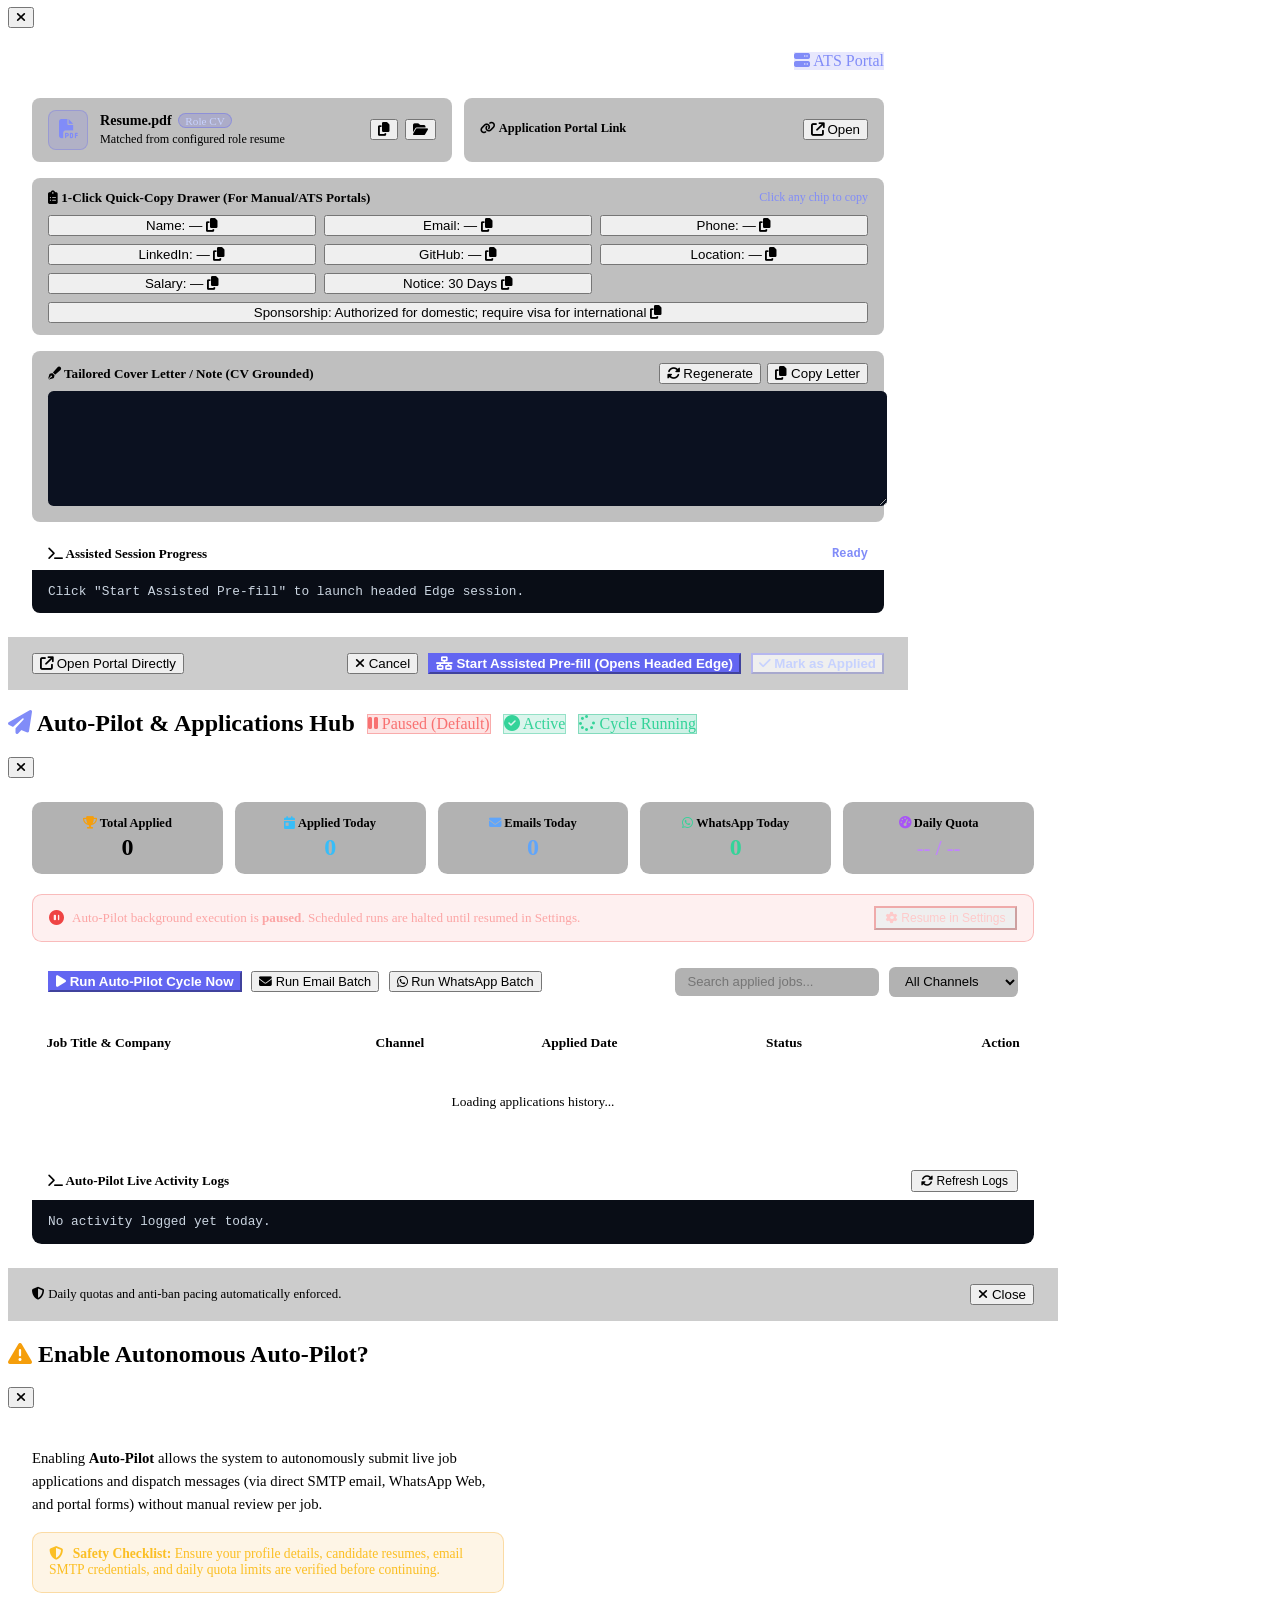
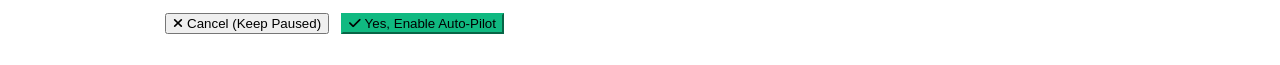
==== commit 1f3832bf: "feat(issue-17): extract applicant counts and support low-competition job filtering - Add resilient a" ====
--- a/web/static/index.html
+++ b/web/static/index.html
@@ -205,6 +205,19 @@
                                         </div>
                                     </div>
                                 </div>
+                            </div>
+
+                            <h3 style="margin: 1.5rem 0 0.75rem; color: var(--text-main); font-size: 1rem; border-bottom: 1px solid var(--card-border); padding-bottom: 0.4rem;">
+                                <i class="fa-solid fa-fire" style="color: #f97316; margin-right: 0.4rem;"></i> Low-Competition Targeting (&lt; 50 Applicants)
+                            </h3>
+                            <div style="background: rgba(249, 115, 22, 0.08); border: 1px solid rgba(249, 115, 22, 0.25); border-radius: 0.75rem; padding: 1rem; margin-bottom: 1.5rem;">
+                                <p style="margin-top: 0; font-size: 0.85rem; color: var(--text-muted); line-height: 1.45;">
+                                    Target early job postings with under 50 applicants for higher callback and interview rates. When enabled, LinkedIn queries append low-applicant filters (<code>f_EA=true</code>) and eligible postings receive an early applicant relevance score boost.
+                                </p>
+                                <label style="display: flex; align-items: center; gap: 0.6rem; cursor: pointer; font-size: 0.85rem; font-weight: 500; color: var(--text-main); margin-top: 0.5rem;">
+                                    <input type="checkbox" id="config-low-competition-filter" style="width: 1.1rem; height: 1.1rem; accent-color: #f97316;">
+                                    <span>Enable Low-Competition Query Filter (LinkedIn &lt; 10 Applicants / <code>f_EA=true</code>)</span>
+                                </label>
                             </div>
 
                             <h3 style="margin: 1.5rem 0 0.75rem; color: var(--text-main); font-size: 1rem; border-bottom: 1px solid var(--card-border); padding-bottom: 0.4rem;"><i class="fa-brands fa-whatsapp" style="color: #25D366; margin-right: 0.4rem;"></i> WhatsApp Mobile Sync</h3>
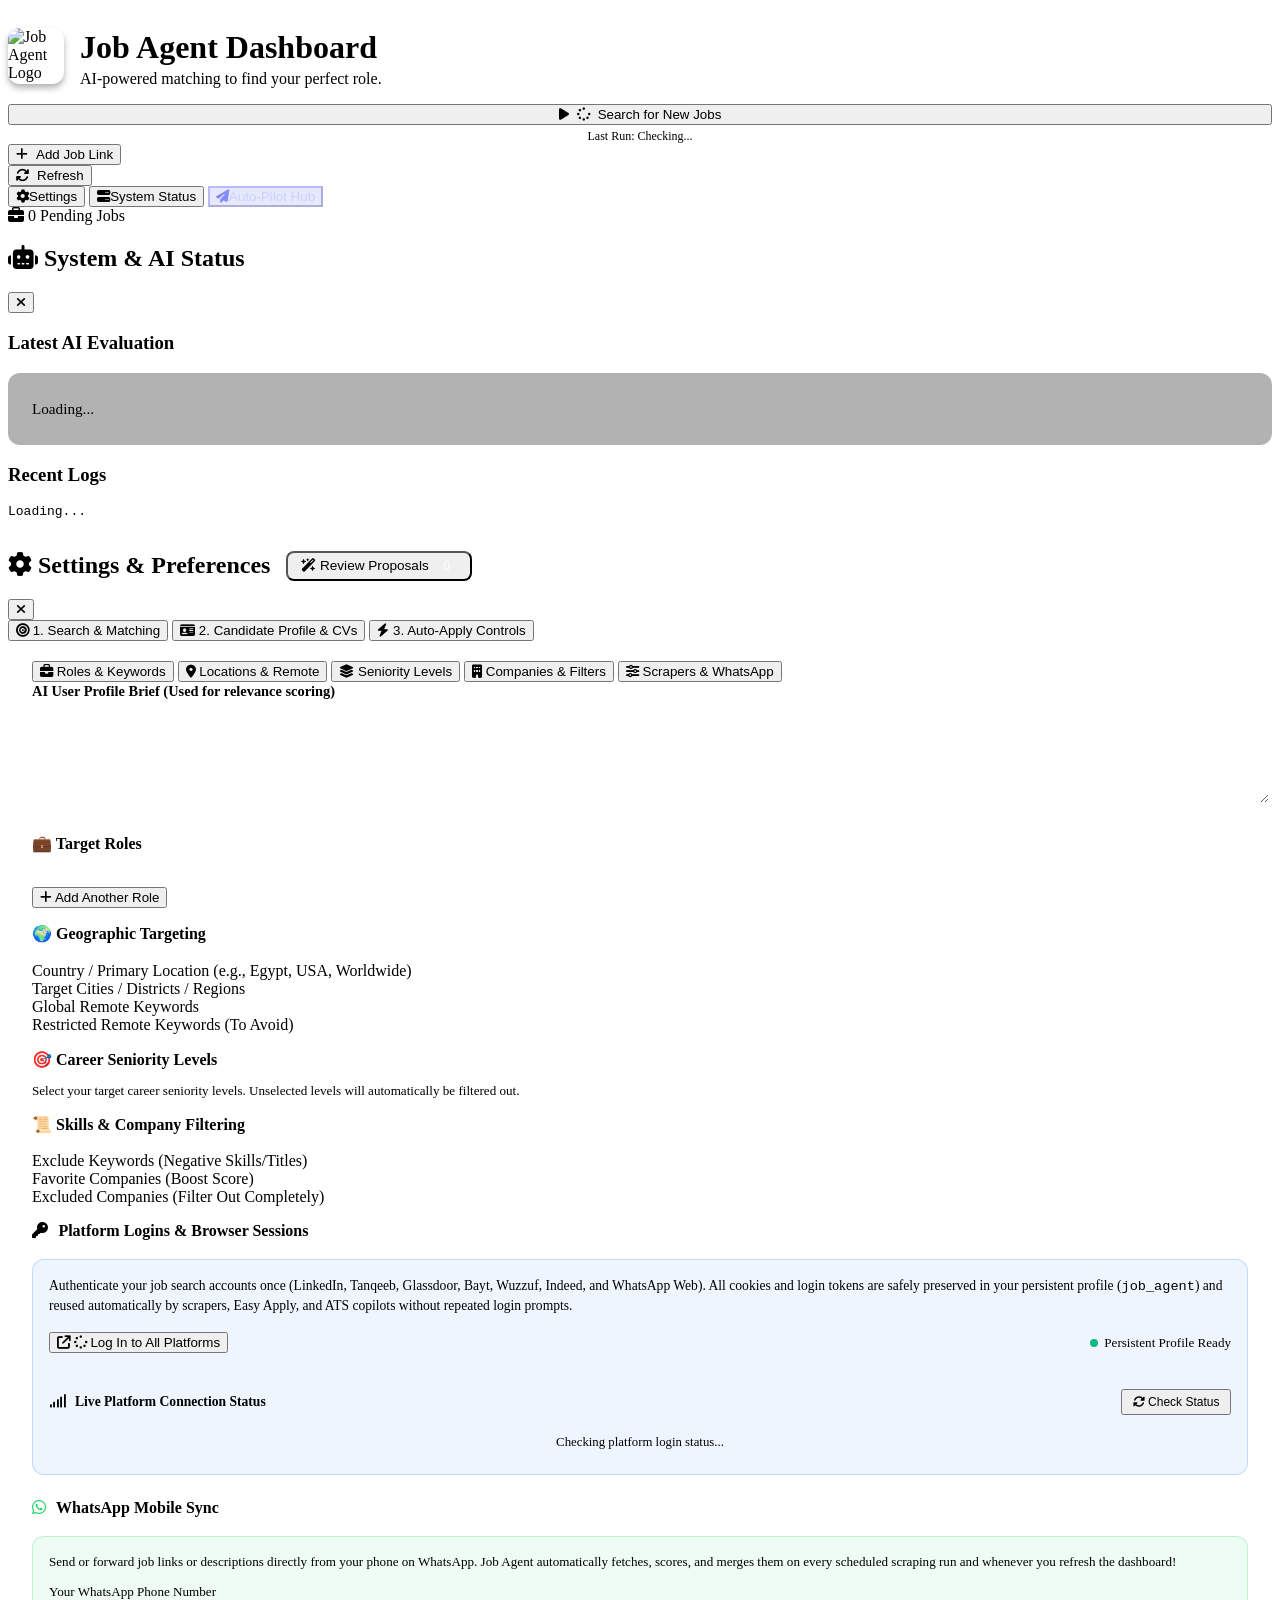
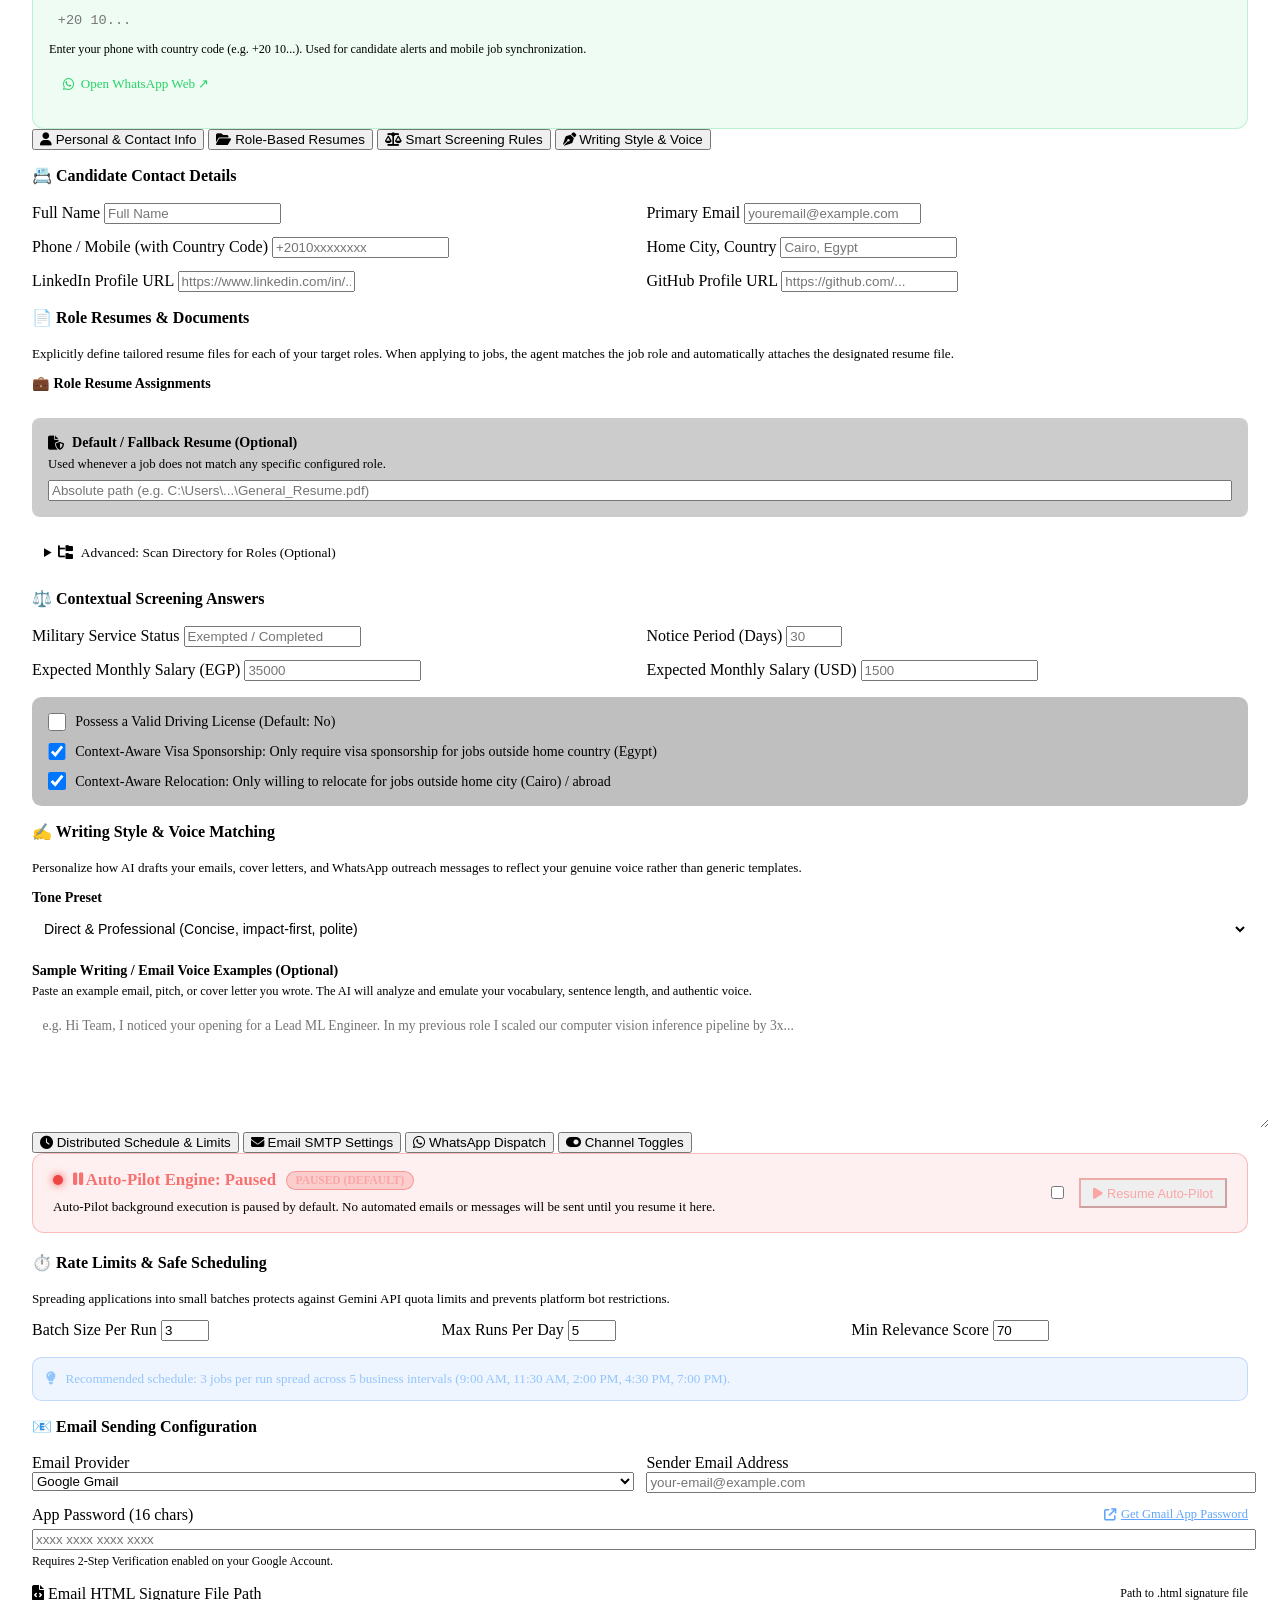
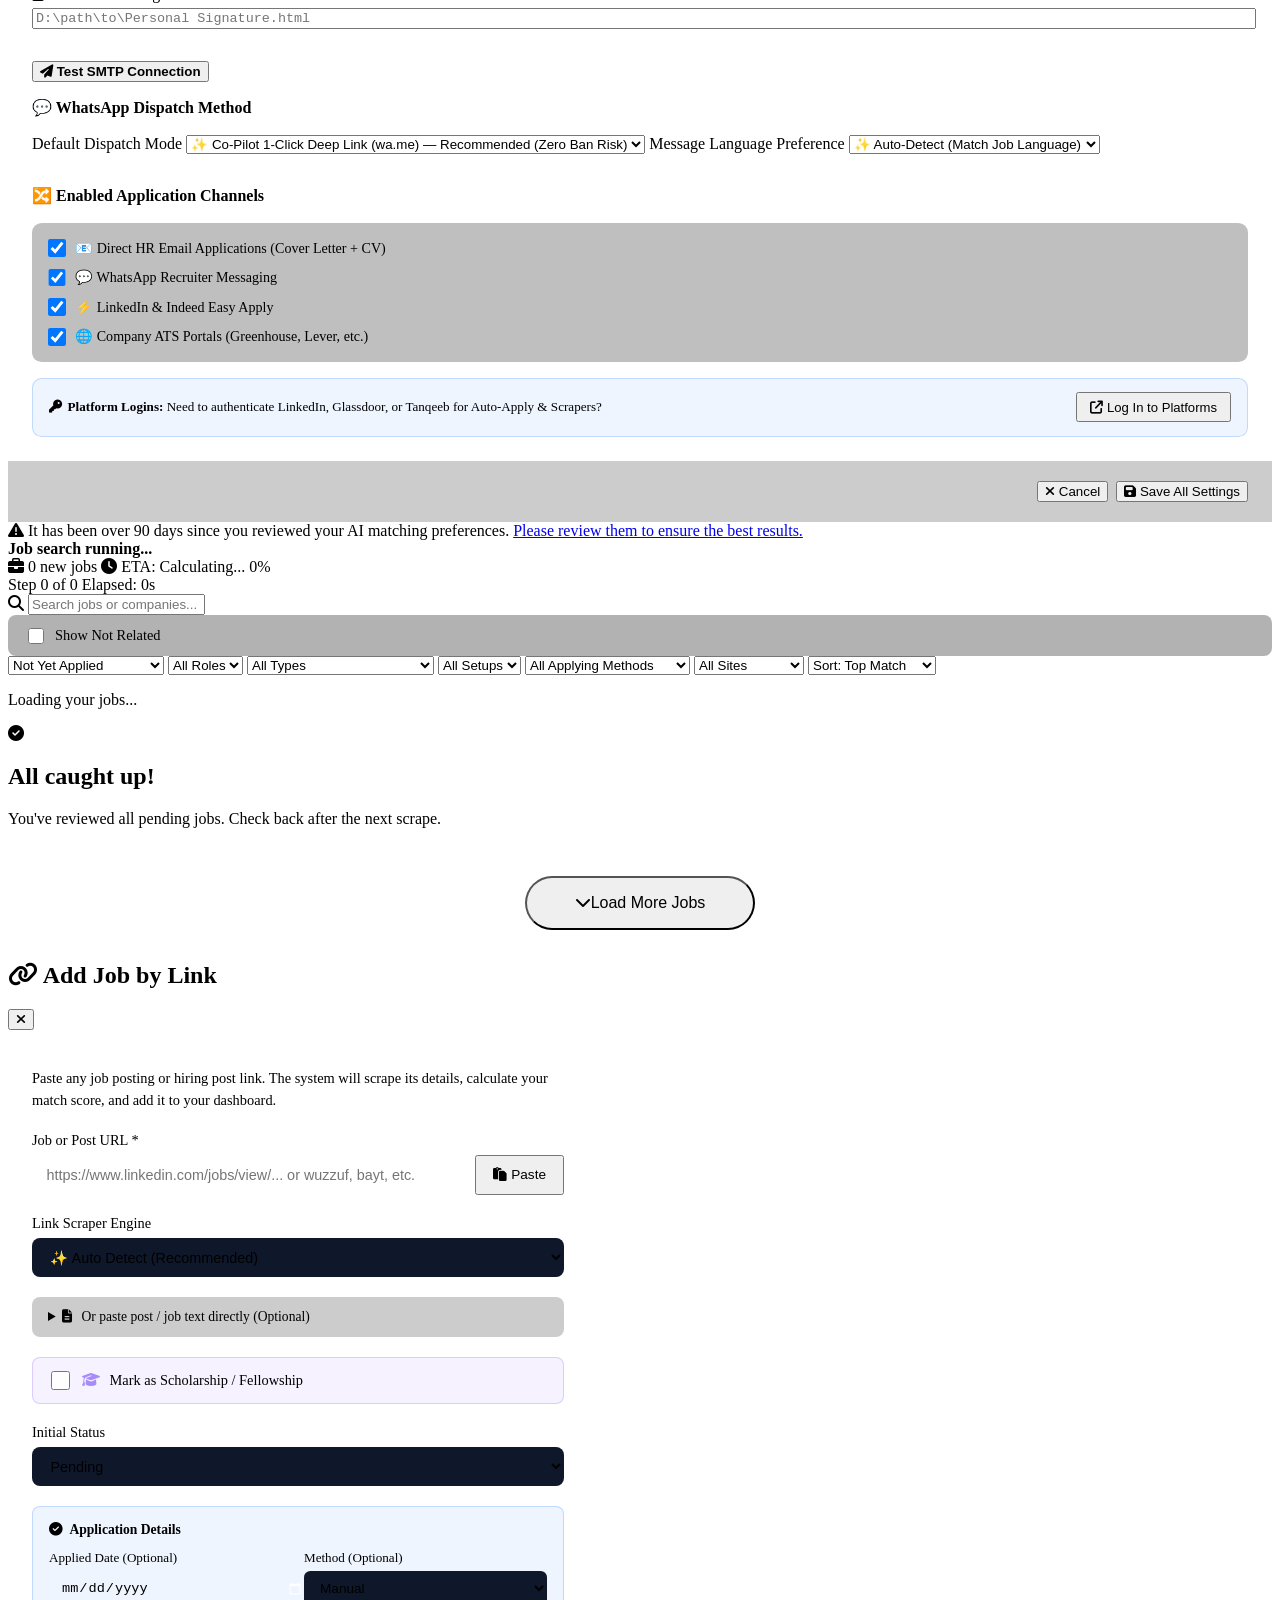
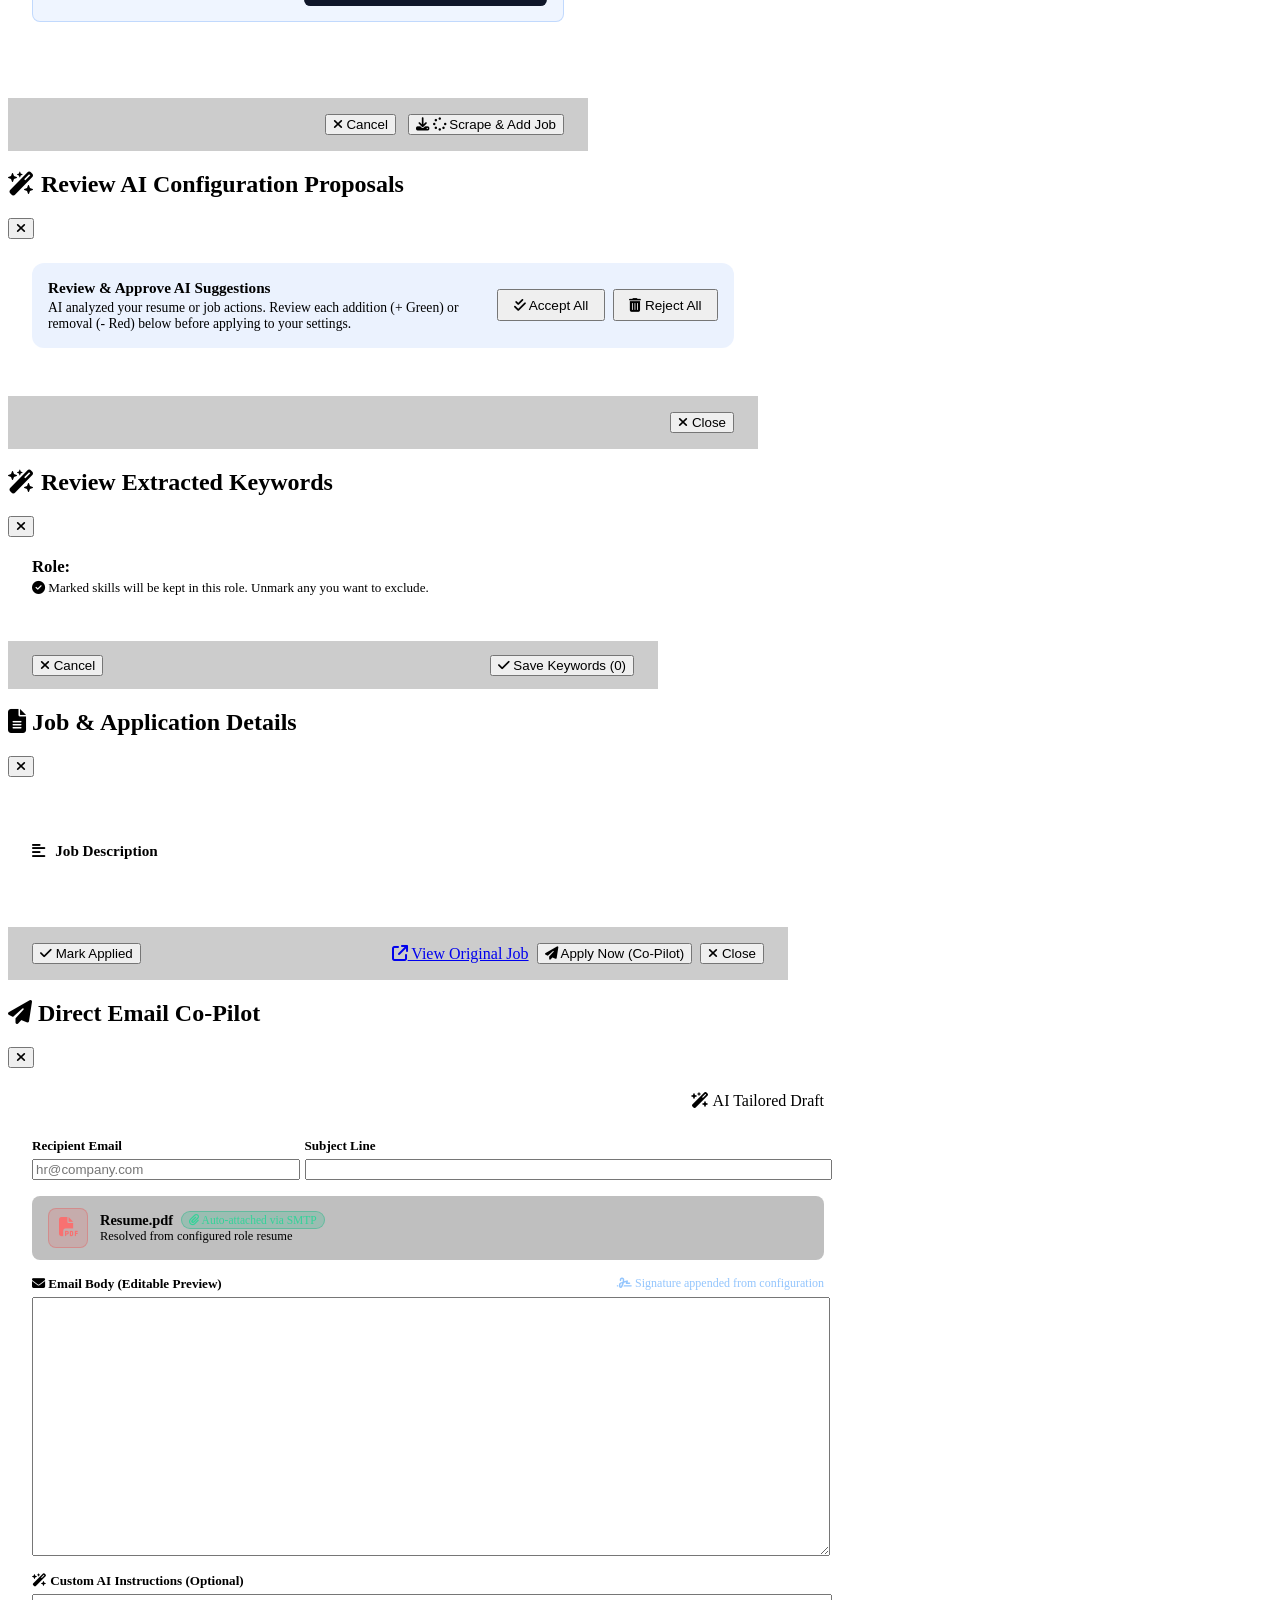
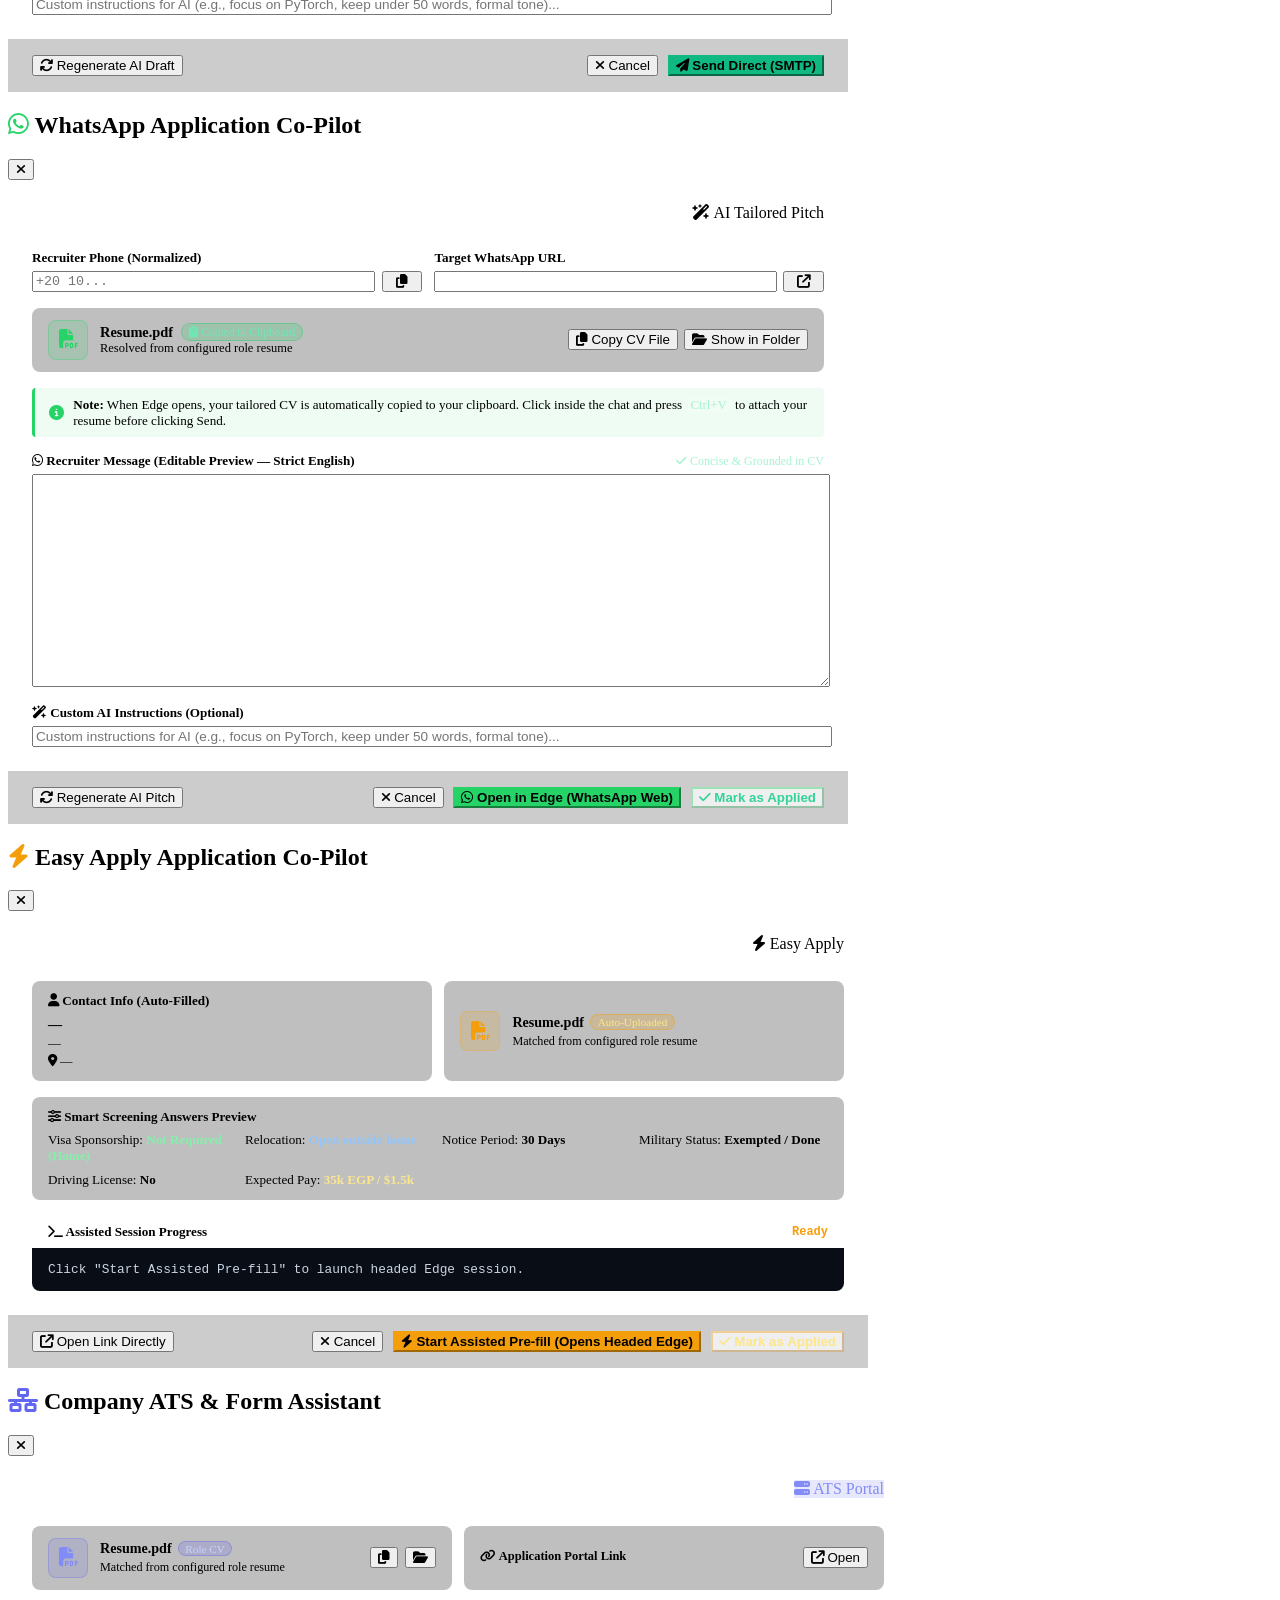
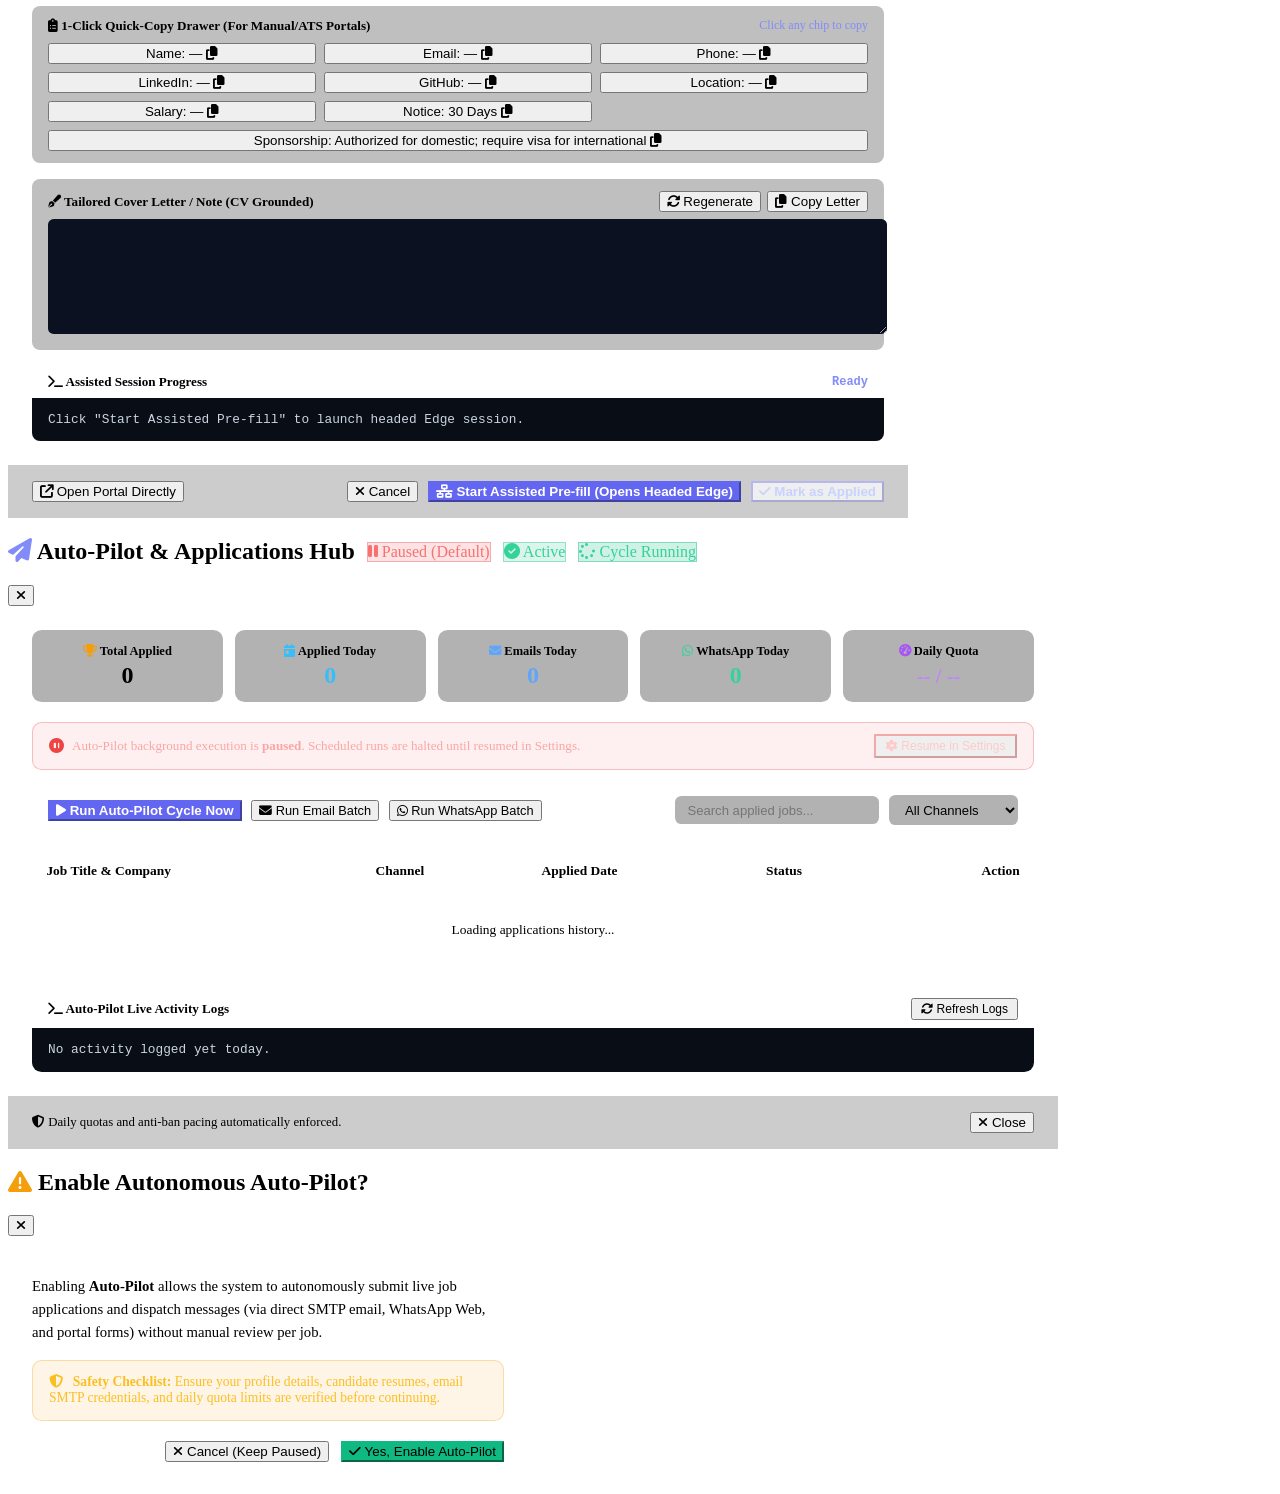
==== commit 6c4ad48d: "feat(issue-20): add multi-channel apply priority and copilot routing - Extract all viable apply chan" ====
--- a/web/static/index.html
+++ b/web/static/index.html
@@ -205,19 +205,6 @@
                                         </div>
                                     </div>
                                 </div>
-                            </div>
-
-                            <h3 style="margin: 1.5rem 0 0.75rem; color: var(--text-main); font-size: 1rem; border-bottom: 1px solid var(--card-border); padding-bottom: 0.4rem;">
-                                <i class="fa-solid fa-fire" style="color: #f97316; margin-right: 0.4rem;"></i> Low-Competition Targeting (&lt; 50 Applicants)
-                            </h3>
-                            <div style="background: rgba(249, 115, 22, 0.08); border: 1px solid rgba(249, 115, 22, 0.25); border-radius: 0.75rem; padding: 1rem; margin-bottom: 1.5rem;">
-                                <p style="margin-top: 0; font-size: 0.85rem; color: var(--text-muted); line-height: 1.45;">
-                                    Target early job postings with under 50 applicants for higher callback and interview rates. When enabled, LinkedIn queries append low-applicant filters (<code>f_EA=true</code>) and eligible postings receive an early applicant relevance score boost.
-                                </p>
-                                <label style="display: flex; align-items: center; gap: 0.6rem; cursor: pointer; font-size: 0.85rem; font-weight: 500; color: var(--text-main); margin-top: 0.5rem;">
-                                    <input type="checkbox" id="config-low-competition-filter" style="width: 1.1rem; height: 1.1rem; accent-color: #f97316;">
-                                    <span>Enable Low-Competition Query Filter (LinkedIn &lt; 10 Applicants / <code>f_EA=true</code>)</span>
-                                </label>
                             </div>
 
                             <h3 style="margin: 1.5rem 0 0.75rem; color: var(--text-main); font-size: 1rem; border-bottom: 1px solid var(--card-border); padding-bottom: 0.4rem;"><i class="fa-brands fa-whatsapp" style="color: #25D366; margin-right: 0.4rem;"></i> WhatsApp Mobile Sync</h3>
@@ -889,8 +876,9 @@
                 <div style="display: flex; gap: 0.5rem;">
                     <button id="job-details-applied-toggle-btn" class="btn btn-apply" onclick="toggleAppliedFromModal()"><i class="fa-solid fa-check"></i> Mark Applied</button>
                 </div>
-                <div style="display: flex; gap: 0.5rem;">
+                <div style="display: flex; gap: 0.5rem; align-items: center; flex-wrap: wrap;">
                     <a id="job-details-view-link" href="#" target="_blank" class="btn btn-secondary hidden"><i class="fa-solid fa-arrow-up-right-from-square"></i> View Original Job</a>
+                    <div id="job-details-secondary-channels" style="display: none; gap: 0.5rem; align-items: center; flex-wrap: wrap;"></div>
                     <button id="job-details-copilot-btn" class="btn btn-primary" onclick="launchCoPilotApply()"><i class="fa-solid fa-paper-plane"></i> Apply Now (Co-Pilot)</button>
                     <button class="btn btn-secondary" onclick="hideJobDetailsModal()"><i class="fa-solid fa-xmark"></i> Close</button>
                 </div>
